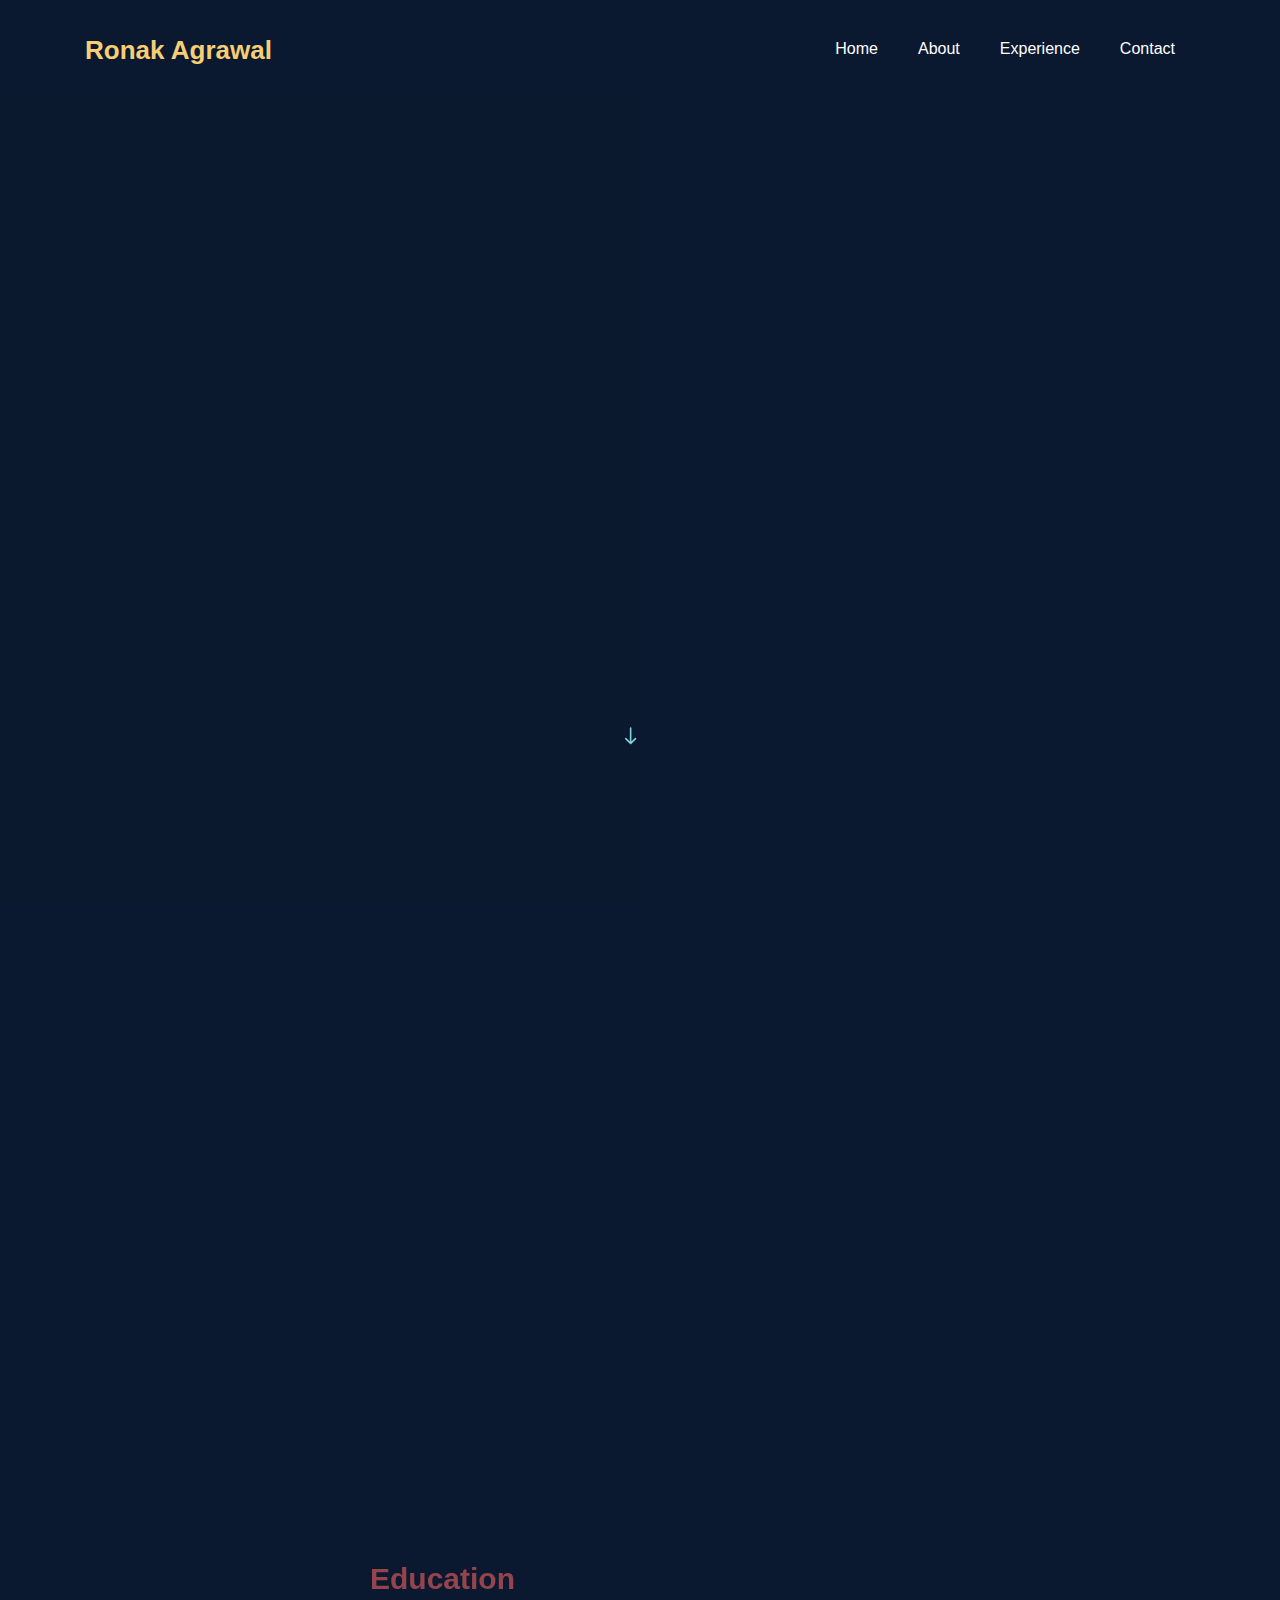
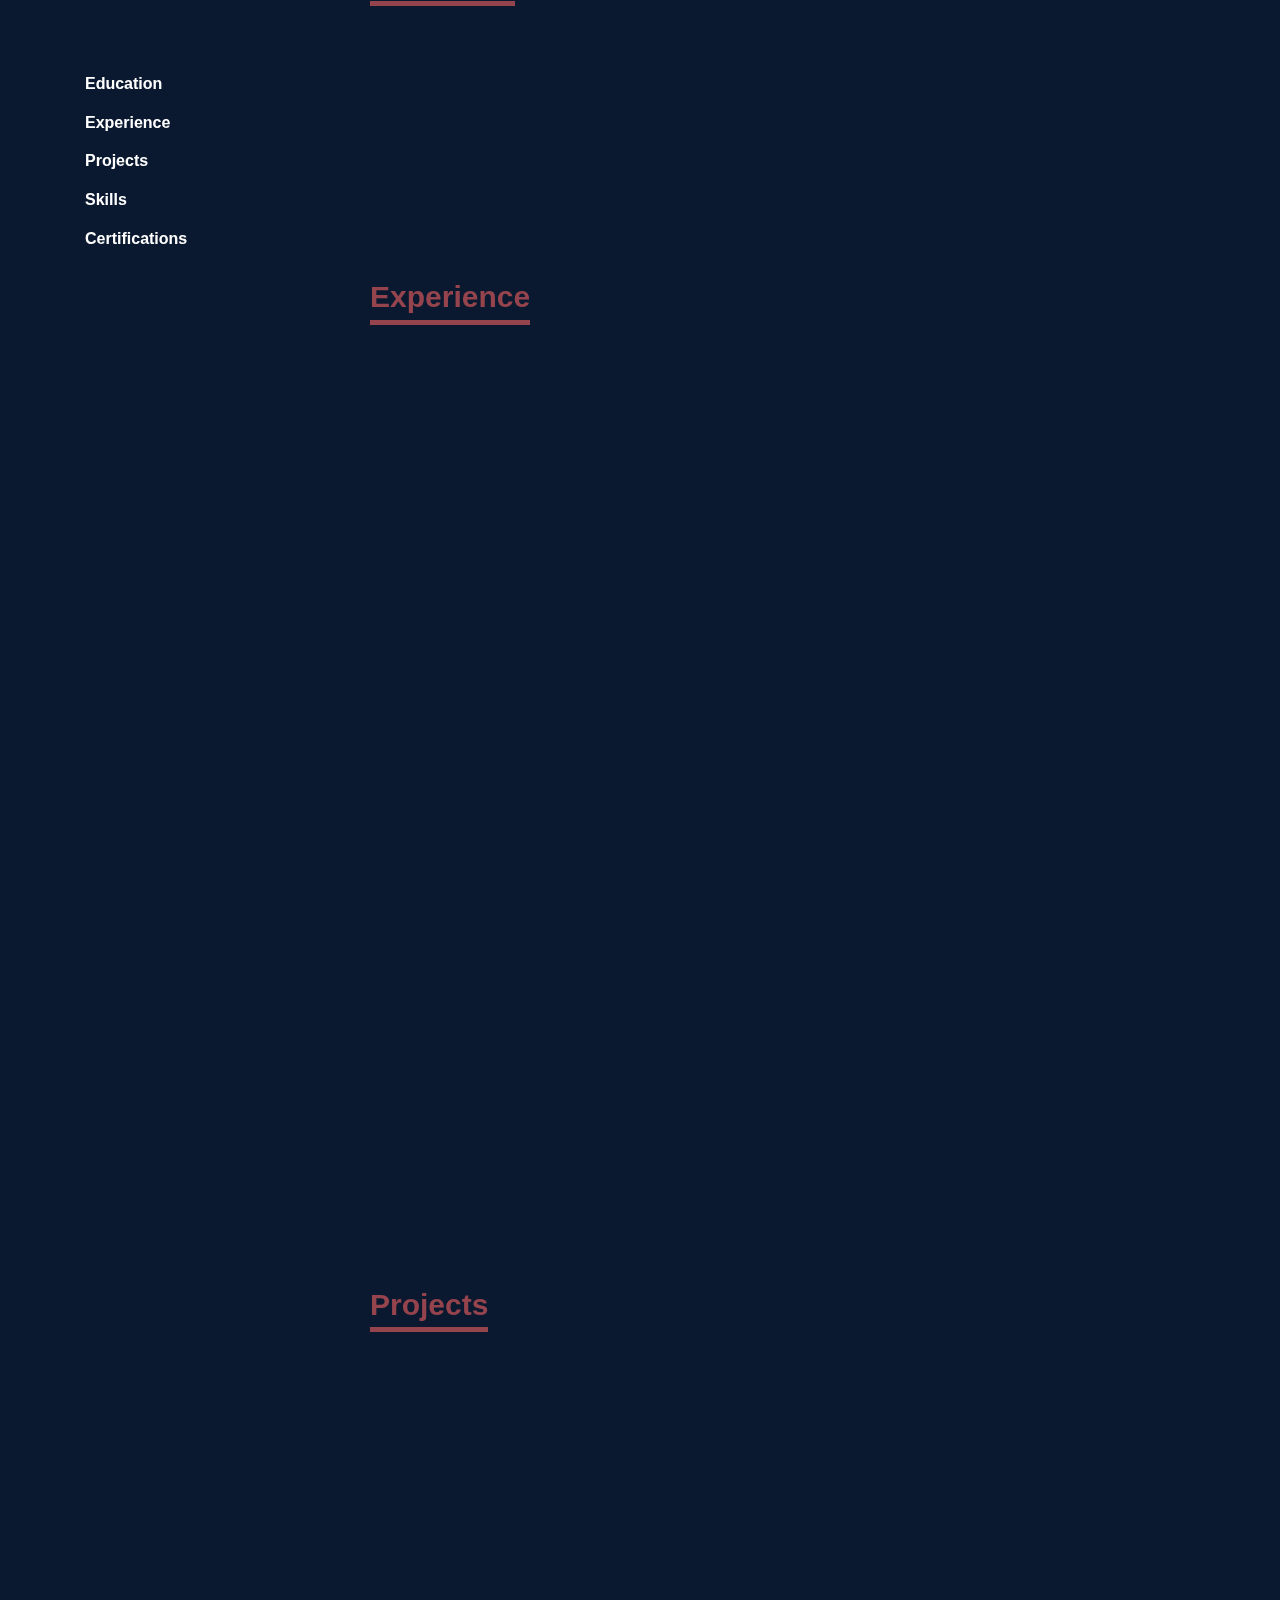
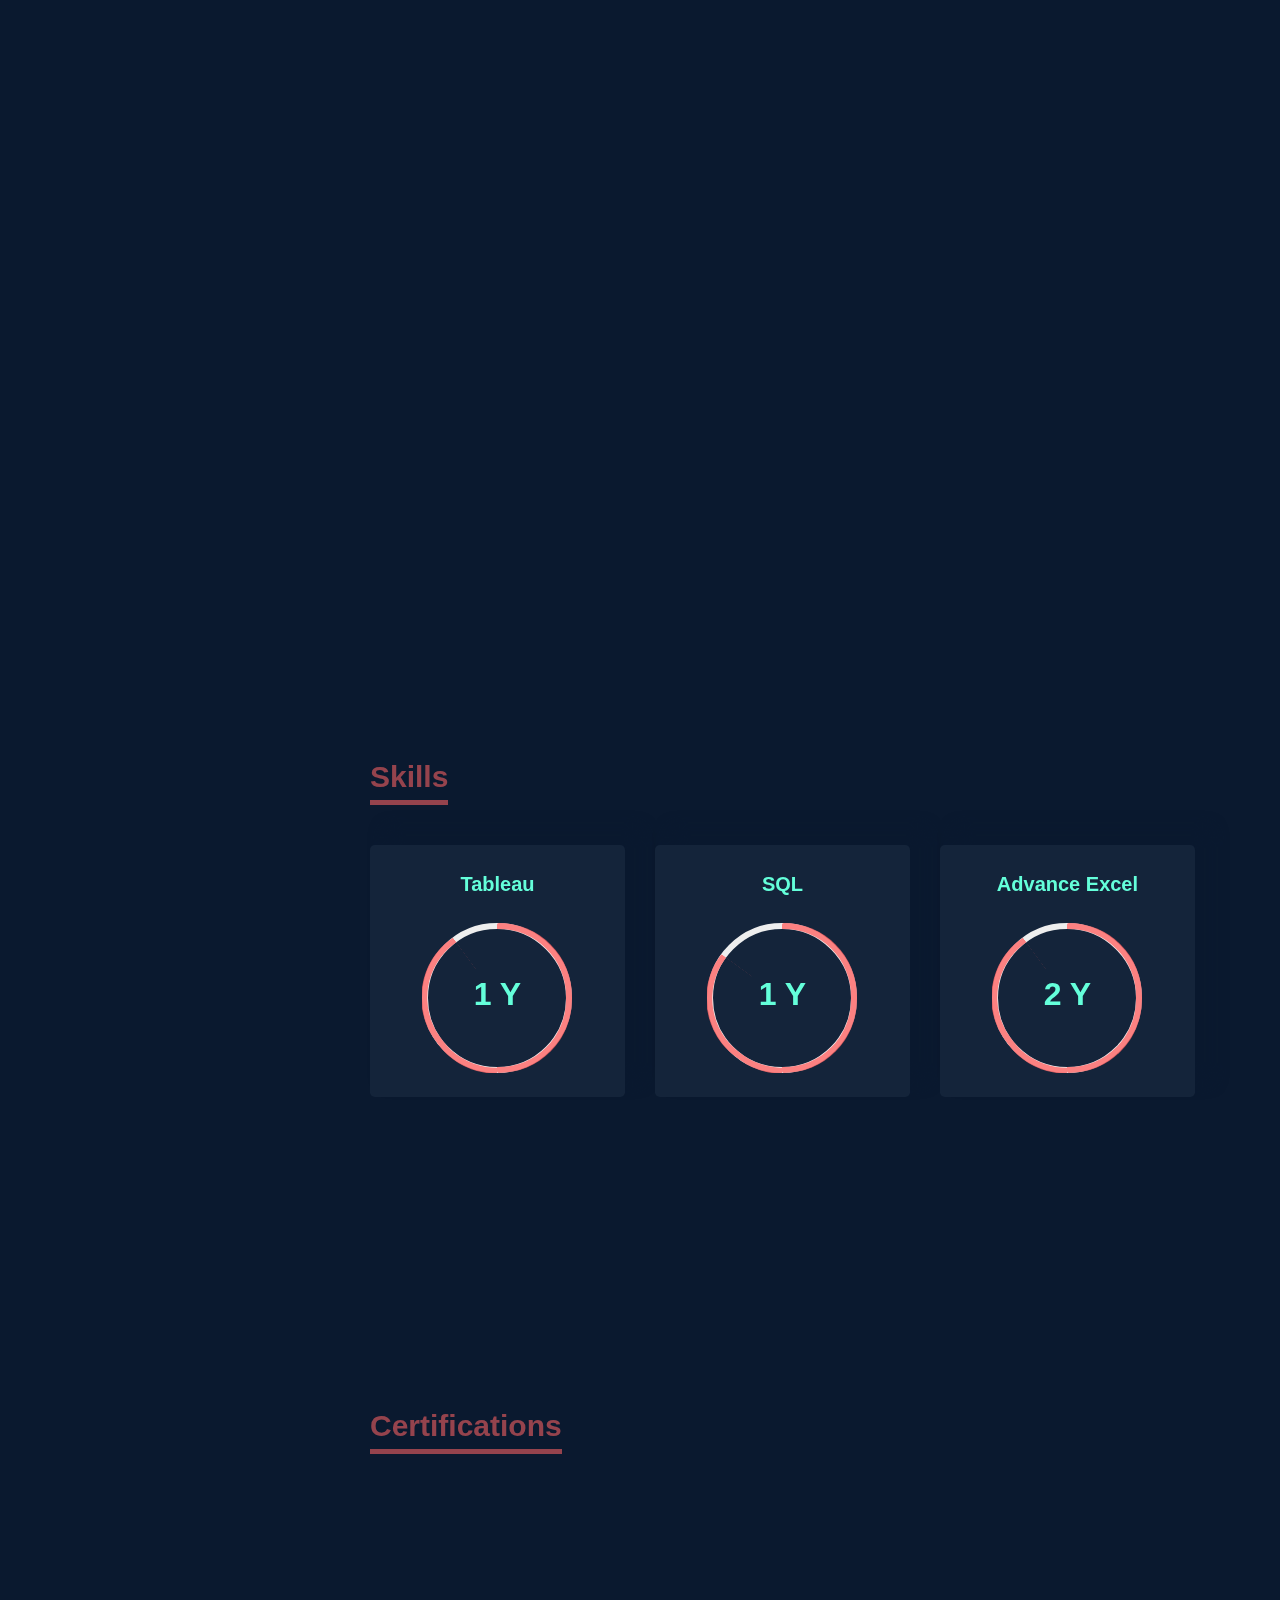
==== index.html @ 175086c3 "Update index.html" ====
<!DOCTYPE html>
<html lang="en">
  <head>
    <title>Ronak Agrawal</title>
    <meta charset="utf-8">
    <meta name="viewport" content="width=device-width, initial-scale=1, shrink-to-fit=no">

	<!-- start -->
	<meta property="og:image" content="http://www.ronak.ga/images/linkedin.png">
	<meta property="og:image:width" content="630"/>
	<meta property="og:image:height" content="1200"/>
	<meta property="og:description" content="Hi !, Welcome to my Portfolio">
	<meta property="og:title" content="Ronak Agrawal">

	<!-- end -->
	
    <link href="https://fonts.googleapis.com/css?family=Poppins:100,200,300,400,500,600,700,800,900" rel="stylesheet">
    <link rel="stylesheet" href="css/open-iconic-bootstrap.min.css">
    <link rel="stylesheet" href="css/animate.css">
    <link rel="icon" href="images/logo.png">
    
    <link rel="stylesheet" href="css/owl.carousel.min.css">
    <link rel="stylesheet" href="css/owl.theme.default.min.css">
    <link rel="stylesheet" href="css/magnific-popup.css">

    <link rel="stylesheet" href="css/aos.css">

    <link rel="stylesheet" href="css/ionicons.min.css">
    
    <link rel="stylesheet" href="css/flaticon.css">
    <link rel="stylesheet" href="css/icomoon.css">
    <link rel="stylesheet" href="css/style.css">
  </head>
  <body data-spy="scroll" data-target=".site-navbar-target" data-offset="300">
	  
	  
    <nav class="navbar navbar-expand-lg navbar-dark ftco_navbar ftco-navbar-light site-navbar-target" id="ftco-navbar">


	    <div class="container">
	      <a class="navbar-brand" href="index.html"><span></span>Ronak Agrawal</a>
		  
		  <div class="counter-wrap ftco-animate d-flex mt-md-3">
			<div class="text">
			  <p><a href="https://drive.google.com/file/d/1dL2KWLQMdNM-2V-HP0Ygd7UT--0HGtCm/view?usp=sharing" target="_blank" 
				class="btn btn-primary py-3 px-3"><span class="icon-download"></span> Resume</a></p>
			</div>			  
			</div>

	      <button class="navbar-toggler js-fh5co-nav-toggle fh5co-nav-toggle" type="button" data-toggle="collapse" data-target="#ftco-nav" aria-controls="ftco-nav" aria-expanded="false" aria-label="Toggle navigation">
	        <span class="oi oi-menu"></span> 
	      </button>

	      <div class="collapse navbar-collapse" id="ftco-nav">
	        <ul class="navbar-nav nav ml-auto">
	          <li class="nav-item"><a href="#home-section" class="nav-link"><span>Home</span></a></li>
	          <li class="nav-item"><a href="#about-section" class="nav-link"><span>About</span></a></li>
	          <li class="nav-item"><a href="#edu" class="nav-link"><span>Experience</span></a></li>
	 <!--         <li class="nav-item"><a href="#services-section" class="nav-link"><span>Services</span></a></li>
	          <li class="nav-item"><a href="#projects-section" class="nav-link"><span>Projects</span></a></li>
	          <li class="nav-item"><a href="#blog-section" class="nav-link"><span>My Blog</span></a></li>   -->
	          <li class="nav-item"><a href="#contact-section" class="nav-link"><span>Contact</span></a></li>
	        </ul>
	      </div>
	    </div>
	  </nav>
	  <section class="hero-wrap js-fullheight">
      <div class="overlay"></div>
      <div class="container">
        <div class="row no-gutters slider-text js-fullheight justify-content-center align-items-center">
          <div class="col-lg-8 col-md-6 ftco-animate d-flex align-items-center">
          	<div class="text text-center">
          		<span class="subheading">Hey! I am</span>
						  <h1>Ronak Agrawal</h1>
						  
			  				<h2>I love to
								  <span
								     class="txt-rotate"
								     data-period="3000"
								     data-rotate='[ "Play first person shooter games","Travel"]'></span>
								</h2> 
							</div>
            </div>
          </div>
        </div>
      </div>
      <div class="mouse">
				<a href="#about-section" class="mouse-icon">
					<div class="mouse-wheel"><span class="ion-ios-arrow-round-down"></span></div>
				</a>
			</div>
    </section>

























	<section class="ftco-about img ftco-section ftco-no-pt ftco-no-pb " id="about-section">
    	<div class="container">
    		<div class="row d-flex no-gutters">
    		<!--	<div class="col-md-6 col-lg-6 pl-md-5 py-5"> -->
    				<div class="row justify-content-start pb-3"> 
		          <div class="col-md-12 heading-section ftco-animate">
		          	<h1 class="big "></h1>
					<h2 class="mb-4 ">About Me</h2>					
					<p style="text-align: justify;">I Graduated from<span style="color:#f7ce74;"> 
						Bits Pilani, Hyderabad Campus,</span> with major in <span style="color:#f7ce74;">Civil</span>
						 Engineering and minor in <span style="color: #f7ce74;">Finance.</span></p>					
					<p style="text-align: justify;">Currently, I am working at <span style="color: #f7ce74;">Dunzo, 
						</span> (24X7 hyperlocal delivery startup) in <span style="color: #f7ce74;">Analytics and Planning</span> domain. After working here, I became very obsessed with the entire E-commerce Industry and how things work here.
					The best thing was the whole industry is very happening. Secondly, the satisfaction at the end of the day knowing that the entire force is giving their 100% amid COVID is magical.</span></p>	
					<p style="text-align: justify;">Apart from Professional Work, I try to stay updated with <span style="color: #f7ce74;">
						Trading</span> and <span style="color: #f7ce74;">Product management</span>.<!-- To fullfill my curiosity During Weekends/Leisure, I pick a 
						Product and try to figure out what can be done to improve the existing version and put my thoughts 
						into a Deck. You can check my latest work <a href="https://drive.google.com/file/d/1J1WkyMv-mZxTT34xXfQwkZp_sP1qxG0K/view?usp=sharing" target="_blank">here</a>.</p>	-->		
				  				  
				</div>
				
	      <!--    <div class="counter-wrap ftco-animate d-flex mt-md-3">
              <div class="text">
                <p><a href="https://drive.google.com/file/d/1dL2KWLQMdNM-2V-HP0Ygd7UT--0HGtCm/view?usp=sharing" target="_blank" class="btn btn-primary py-3 px-3">Check out my Resume</a></p>
			  </div>			  
			  </div>	-->		 
			  
			  
			</div>	


	<!--		  <div class="col-md-6 col-lg-6 d-flex">
				<div class="img-about img d-flex align-items-stretch">
					<div class="overlay"></div>
					<div class="img d-flex align-self-stretch align-items-center" style="background-image:url(images/Ronak.jpg);">
					</div>
				</div>					
			</div>   	-->
			  
			  
		</div>		
    	</div>
	</section>
	




















	<section class="ftco-section ftco-no-pt ftco-no-pb ftco-counter img" id="section-counter">
    	<div class="container-fluid px-md-5">
				<div class="row d-md-flex align-items-center">

          <div class="col-md d-flex justify-content-center counter-wrap ftco-animate">
            <div class="block-18 shadow">
			<!--	<a href="#workex"> -->
					<div class="text">
                <strong class="number" data-number="1">0</strong>
                <span>Work Experience</span>
              </div>
            </div>
		  </div>
		<!--  </a> -->
				  
		   <div class="col-md d-flex justify-content-center counter-wrap ftco-animate">
           <div class="block-18 shadow">
			<!--	<a href="#workex"> -->
				<div class="text">
                <strong class="number" data-number="100">0</strong>
                <span>Mistakes</span>
              </div>
            </div>
		  </div>
		  <!--  </a> -->
		  




         <div class="col-md d-flex justify-content-center counter-wrap ftco-animate">
			<div class="block-18 shadow">
				<!--	<a href="#workex"> -->
					<div class="text">
                <strong class="number" data-number="1000">0</strong>
                <span>Learnings</span>
              </div>
            </div>
		  </div>
	  <!--  </a> -->


        </div>
      </div>
    </section> 


    <section class="ftco-section ftco-no-pb " id="resume-section">
    	<div class="container">
    		<div class="row">
    			<div class="col-md-3" style="margin-top: 20%;" >
				    <nav id="navi">
					    <ul>
					      <li><a href="#edu">Education</a></li>
						  <li><a href="#workex">Experience</a></li>
						  <li><a href="#projects">Projects</a></li>
					      <li><a href="#skills">Skills</a></li>
					      <li><a href="#certi">Certifications</a></li>
					    </ul>
					  </nav>
					</div>



					<div class="col-md-9" style="padding-top: 10%;">
					  <div id="edu" class= "page one">					  
					  	<h2 class="heading">Education</h2>
					    <div class="resume-wrap d-flex ftco-animate">
					    	<div class="icon d-flex align-items-center justify-content-center">
					    		<span class="icon-graduation-cap"></span>
					    	</div>
					    	<div class="text pl-3">
		    					<span class="date">2017-2021</span>
		    					<h2>B.E. (Hons.) Major in Civil Engineering & Minor in Finance</h2>
								<span class="position">Bits Pilani, Hyderabad, IND</span>
							<!--	<p style="text-align: justify;">By wrapping it into a one-liner, I will be doing Injustice to my three and a half year full of fun time at BITS. Toh isse Lite lete hain.
								</p>			-->																		
							</div>
							</div> 
	    				</div>
						
	    


















					  <div id="workex" class= "page two">
						  <h2 class="heading">Experience</h2>
						  <div class="resume-wrap d-flex ftco-animate">
					    	<div class="icon d-flex align-items-center justify-content-center">
					    		<span class="icon-work"></span>
					    	</div>
					    	<div class="text pl-3">
		    					<span class="date">Aug'20 - Current</span>
		    					<h2>Dunzo, Bangalore, IND</h2>
								<span class="position">Strategy & Planning</span>
								<p>
									<ul><li style="text-align: justify;"><span style="color: #f7ce74;">Planned</span> and <span style="color: #f7ce74;">Optimized</span> the 
										flow of Freebies/Sampling segment of the business <span style="color: #f7ce74;">($250K)</span> across <span style="color: #f7ce74;">7</span> cities PAN India. 
										Accrued <span style="color: #f7ce74;">all-time high</span> Daily/Weekly/Monthly revenues.</li></ul>
									<!--<ul><li style="text-align: justify;">Created multiple Data visualisation Dashboards in Tableau to take correct business actions at the right time.</li></ul>-->
									<ul><li style="text-align: justify;"><span style="color: #f7ce74;">Developed</span> and Built a Freebie Stock Distributor in <span style="color: #f7ce74;">Tableau</span>. 
										It allocates stocks to each store based on multiple factors such as Order volume, Store Rating, and Store Tag.</li></ul>	
									<ul><li style="text-align: justify;"><span style="color: #f7ce74;">Forecasted</span> the <span style="color: #f7ce74;">OOS</span> (Out of Stock) date. 
										<span style="color: #f7ce74;">Eliminated</span> the time difference between OOS Identification and Stock re-allocation, minimizing logistics cost and improved movement.</li></ul>						
								</p>
								<span class="position">Analytics</span>
								<p>
										<!--<span style="color: #f7ce74;">Dunzo</span> with the Strategy and New Initiatives Team. We do a lot of Exciting stuff here, Where my work is focused but not restricted to <span style="color: #f7ce74;">Analytics and Planning</span> domains.	-->
									<ul><li style="text-align: justify;"><span style="color: #f7ce74;">Led</span> the <span style="color: #f7ce74;">Analytics</span> front for the Brand Monetization team by 
										tracking all Pre-order (<span style="color: #f7ce74;">Funnels</span> and <span style="color: #f7ce74;">CTR</span>), 
										On-delivery (Sales and <span style="color: #f7ce74;">Retention</span>), and Post-delivery metrics (Experience).</li></ul>		
									<ul><li style="text-align: justify;"><span style="color: #f7ce74;">Performed RCA</span> to identify the reason behind User Opting out from a freebie.</li></ul>	
									<ul><li style="text-align: justify;"><span style="color: #f7ce74;">Automated</span> the Intelligence-Report generating process using <span style="color: #f7ce74;">Python</span>,
										 reducing <span style="color: #f7ce74;">4</span> man-hours/report and more <span style="color: #f7ce74;">accurate</span> than the conventional method.</li></ul>
									<ul><li style="text-align: justify;"><span style="color: #f7ce74;">Identified</span> a bug in the <span style="color: #f7ce74;">SQL</span> Query 
										which used to track <span style="color: #f7ce74;">Org level IIDs</span> (Incorrect Items delivered) and provided the correct query.</li></ul>								
								</p>
								<span class="position">Initiatives</span>
								<p>
										<!--<span style="color: #f7ce74;">Dunzo</span> with the Strategy and New Initiatives Team. We do a lot of Exciting stuff here, Where my work is focused but not restricted to <span style="color: #f7ce74;">Analytics and Planning</span> domains.	-->
									<ul><li style="text-align: justify;">Strategized & Pitched Brands to collaborate and Converted 1/1 successfully. </li></ul>		
									<ul><li style="text-align: justify;">Shared my Product feedback and recommendations with Product leads by creating PRDs.</li></ul>							
								</p>
							</div>
							</div>
	    				</div>
	  
					  








					  <div id="projects" class= "page three">
						  <h2 class="heading">Projects</h2>
						  

						<div class="resume-wrap d-flex ftco-animate">
					    	<div class="icon d-flex align-items-center justify-content-center">
					    		<span class="flaticon-idea"></span>
					    	</div>
					    	<div class="text pl-3">
		    					<span class="date">Product Management</span>
								<h2>Daftar</h2>
								<p>
									<ul><li style="text-align: justify;">Spearheaded the idea of <span style="color:#f7ce74">Daftar</span>, A virtual office cum simulator to tackle problems faced during WFH.</li></ul>
									<ul><li style="text-align:justify;">Identified <span style="color:#f7ce74">Market size</span>, captured potential user <span style="color:#f7ce74">pain points</span> and conceptualized <span style="color:#f7ce74">features</span> to improve the <span style="color:#f7ce74">User Experience</span> (UX).</span></li></ul>
									<ul><li style="text-align:justify;">Designed the <span style="color:#f7ce74">UI</span> and created mock-ups using <span style="color:#f7ce74">Adobe XD.</span></li></ul>
								</p>
		    				</div>
						</div>						  


						<div class="resume-wrap d-flex ftco-animate">
	    					<div class="icon d-flex align-items-center justify-content-center">
					    		<span class="flaticon-idea"></span>
					    	</div>
					    	<div class="text pl-3">
		    					<span class="date">Business Analysis</span>
		    					<h2><i class="icon-external-link" style="font-size: 15px;"></i>&nbsp;<a href="https://drive.google.com/file/d/1U2suq_Ie2ud4Rpp9I2akfXkYXI1azvfj/view?usp=sharing" target="_blank">Industry Analysis</a></h2>
								<p>
									<ul><li style="text-align: left;">Collaborated with a <span style="color:#f7ce74">group of 3</span> to conduct Confectionery and Food <span style="color:#f7ce74">Industry Analysis</span>.</li></ul>
									<ul><li style="text-align: left;">Performed Industry <span style="color:#f7ce74">competitive analysis</span> using M.E. <span style="color:#f7ce74">Porter's five forces</span> model.</li></ul>
									<ul><li style="text-align: left;">Determined <span style="color:#f7ce74">Market direction</span> using <span style="color:#f7ce74">SPACE Matrix</span></li></ul>
									<ul><li style="text-align: left;">Performed <span style="color:#f7ce74">SKU</span> level analysis using <span style="color:#f7ce74">BCG matrix.</span></li></ul>
								</p>
		    				</div>
						</div>

					    <div class="resume-wrap d-flex ftco-animate">
					    	<div class="icon d-flex align-items-center justify-content-center">
					    		<span class="flaticon-idea"></span>
					    	</div>
					    	<div class="text pl-3">
		    					<span class="date">Data Interpretation</span>
								<h2><i class="icon-external-link" style="font-size: 15px;"></i>&nbsp;<a href="https://github.com/ronak-ag19/Equity-Research" target="_blank">Equity Research</a></h2>
								<p><ul><li style="text-align: justify;">Developed a web scrapping tool using <span style="color:#f7ce74">Python</span> to Scrape data from Yahoo Finance website for different equity assets. </li></ul>
									<ul><li style="text-align:justify;">Estimated the <span style="color:#f7ce74">risk and returns</span> associated with <span style="color:#f7ce74">equity assets</span> on a daily, weekly and monthly <span style="color:#f7ce74">frequency</span> for Nov'19 - Nov'20 </li></ul>
									<ul><li style="text-align: justify;">Created <span style="color:#f7ce74">responsive Candlestick</span> charts and <span style="color:#f7ce74">Visualizations</span>  using Plotly Library.</span></li></ul>
								</p>
		    				</div>
						</div>

						

	    	<!-- 				<div class="resume-wrap d-flex ftco-animate">
	    					<div class="icon d-flex align-items-center justify-content-center">
					    		<span class="flaticon-idea"></span>
					    	</div>
					    	<div class="text pl-3">
		    					<span class="date">Data Forecasting</span>
		    					<h2><i class="icon-external-link" style="font-size: 15px;"></i>&nbsp;<a href="https://github.com/ronak-ag19/data_prediction" target="_blank">Data Forecasting</a></h2>
								<p>
								<ul><li style="text-align: justify;">Developed <span style="color:#f7ce74">Python Script</span> to forecast the number of commercial flights using <span style="color:#f7ce74">3 month Moving average</span> and<span style="color:#f7ce74"> Exponential smoothing</span> method using the past data.</li></ul>
								<ul><li style="text-align: justify;">Determined the accuracy using the<span style="color:#f7ce74"> Root Mean Square error</span> (RMSE) method</li></ul>
							   </p>
		    				</div>
						</div>



  			        <div class="resume-wrap d-flex ftco-animate">
	    					<div class="icon d-flex align-items-center justify-content-center">
					    		<span class="flaticon-idea"></span>
					    	</div>
					    	<div class="text pl-3">
		    					<span class="date">Portfolio Management</span>
		    					<h2>Portfolio Optimization</h2>
								<p><ul><li style="text-align: justify;">Delivered an<span style="color: #f7ce74;"> Efficient frontier, CML and SML</span> for a given set of equity stocks using real historical data from NSE using <span style="color:#f7ce74">Excel.</span></li></ul>
									<ul><li style="text-align: justify;">Determined and assigned optimal weights of each stock in a <span style="color:#f7ce74">group</span> of 5 stocks to create a well diversified portfolio.</li></ul>
									<ul><li style="text-align: justify;">Employed Capital Asset Pricing Model<span style="color: #f7ce74;"> (CAPM)</span>, Single and Multi Index Models, Efficient Frontier Theory.</li></ul>
								</p>
		    				</div>
						</div>
						


						


						

						<div class="resume-wrap d-flex ftco-animate">
	    					<div class="icon d-flex align-items-center justify-content-center">
					    		<span class="flaticon-idea"></span>
					    	</div>
					    	<div class="text pl-3">
		    					<span class="date">Market Risk</span>
		    					<h2>Equity Risk Premium and Market risk factors</h2>
								<p>
									<ul><li style="text-align: justify;">Estimated Equity risk premium <span style="color: #f7ce74;">(ERP)</span> using Credit default swaps<span style="color: #f7ce74;"> (CDS)</span> and <span style="color: #f7ce74;">Sovereign rating</span> given by the rating agencies.</li></ul>
									<ul><li style="text-align: justify;">Calculated<span style="color: #f7ce74;"> Implied ERP</span> (forward looking)  using generic index and industry specific index and its advantages.</li></ul>
									<ul><li style="text-align: justify;">Used <span style="color:#f7ce74">Bloomberg Terminal</span> to extract financial and industry specific data.</li></ul>
							   </p>
		    				</div>
						</div>    -->
						



					  </div> 












						  
					  	<div id="skills" class= "page four">
							<h2 class="heading">Skills</h2>
						<!--	<p>I am not sure if I can rate myself with a specific number to it. So it would just be a chart.</p> -->
							<div class="row progress-circle mb-5">
								<div class="col-lg-4 mb-4">
								<div class="bg-white rounded-lg shadow p-4">
								  <h2 class="h5 font-weight-bold text-center mb-4">Tableau</h2>
  
								  <!-- Progress bar 1 -->
								  <div class="progress mx-auto" data-value='90'>
									<span class="progress-left">
						  <span class="progress-bar border-primary"></span>
									</span>
									<span class="progress-right">
						  <span class="progress-bar border-primary"></span>
									</span>
									<div class="progress-value w-100 h-100 rounded-circle d-flex align-items-center justify-content-center">
									  <div class="h2 font-weight-bold">1 Y</div>
									</div>
								  </div>
  
								</div>
							  </div>
  
							  <div class="col-lg-4 mb-4">
								<div class="bg-white rounded-lg shadow p-4">
								  <h2 class="h5 font-weight-bold text-center mb-4">SQL</h2>
  
								  <!-- Progress bar 1 -->
								  <div class="progress mx-auto" data-value='85'>
									<span class="progress-left">
						  <span class="progress-bar border-primary"></span>
									</span>
									<span class="progress-right">
						  <span class="progress-bar border-primary"></span>
									</span>
									<div class="progress-value w-100 h-100 rounded-circle d-flex align-items-center justify-content-center">
										<div class="h2 font-weight-bold">1 Y</div>
									</div>
								  </div>
								  <!-- END -->
  
  
								</div>
							  </div>
  
							  <div class="col-lg-4 mb-4">
								<div class="bg-white rounded-lg shadow p-4">
								  <h2 class="h5 font-weight-bold text-center mb-4">Advance Excel</h2>
  
								  <!-- Progress bar 1 -->
								  <div class="progress mx-auto" data-value='90'>
									<span class="progress-left">
						  <span class="progress-bar border-primary"></span>
									</span>
									<span class="progress-right">
						  <span class="progress-bar border-primary"></span>
									</span>
									<div class="progress-value w-100 h-100 rounded-circle d-flex align-items-center justify-content-center">
										<div class="h2 font-weight-bold">2 Y</div>
									</div>
								  </div>
								  <!-- END -->
  
								</div>
							  </div>
							</div>
							<div class="row">
								  <div class="col-md-6 animate-box">
									  <div class="progress-wrap ftco-animate">
										  <h3>Python (Pandas, NumPy)</h3>
										  <div class="progress">
											   <div class="progress-bar color-2" role="progressbar" aria-valuenow="70"
												aria-valuemin="0" aria-valuemax="100" style="width:70%">
											  <!--<span>6 Mo</span>-->
												</div>
										  </div>
									  </div>
								  </div>
								  <div class="col-md-6 animate-box">
									  <div class="progress-wrap ftco-animate">
										  <h3>HTML & CSS</h3>
										  <div class="progress">
											   <div class="progress-bar color-3" role="progressbar" aria-valuenow="60"
												aria-valuemin="0" aria-valuemax="100" style="width:60%">
											  <!--<span>6 Mo</span>-->
												</div>
										  </div>
									  </div>
								  </div>
								  <div class="col-md-6 animate-box">
									  <div class="progress-wrap ftco-animate">
										  <h3>Bloomberg Terminal</h3>
										  <div class="progress">
											   <div class="progress-bar color-5" role="progressbar" aria-valuenow="75"
												aria-valuemin="0" aria-valuemax="100" style="width:75%">
											  <!--<span>6 Mo</span>-->
												</div>
										  </div>
									  </div>
								  </div>
								  <div class="col-md-6 animate-box">
									  <div class="progress-wrap ftco-animate">
										  <h3>Adobe Photoshop</h3>
										  <div class="progress">
											   <div class="progress-bar color-6" role="progressbar" aria-valuenow="80"
												aria-valuemin="0" aria-valuemax="100" style="width:80%">
											 <!--<span>6 Mo</span>-->
												</div>
										  </div>
									  </div>
								  </div>						
							</div><span><br></span><span><br></span><span><br></span>
						</div>

















					  <div id="certi" class= "page five">
					    <h2 class="heading">Certifications</h2>
					    <div class="resume-wrap d-flex ftco-animate">
					    	<div class="icon d-flex align-items-center justify-content-center">
					    		<span class="icon-certificate"></span>
					    	</div>
					    	<div class="text pl-3">
		    					<span class="date">Jun'20</span>
		    					<h2><i class="icon-external-link" style="font-size: 15px;"></i>&nbsp;<a href="https://www.coursera.org/account/accomplishments/specialization/certificate/WB3VZRXUCP5B" target="_blank">Excel Skills for Business Specialization</a></h2>
		    					<span class="position">Macquarie University</span>
		    					<p></p>
	    					</div>
						</div>
						<div class="resume-wrap d-flex ftco-animate">
					    	<div class="icon d-flex align-items-center justify-content-center">
					    		<span class="icon-certificate"></span>
					    	</div>
					    	<div class="text pl-3">
		    					<span class="date">Dec'20</span>
		    					<h2><i class="icon-external-link" style="font-size: 15px;"></i>&nbsp;<a href="https://drive.google.com/file/d/16wxOWo9TpmkyB5DGTNsmo6CS5rL1q0Mn/view?usp=sharing" target="_blank">Bloomberg Market Concepts (BMC)</a></h2>
		    					<span class="position">Bloomberg</span>
		    					<p></p>
	    					</div>
	    				</div>
	    			<div class="resume-wrap d-flex ftco-animate">
	    					<div class="icon d-flex align-items-center justify-content-center">
					    		<span class="icon-certificate"></span>
					    	</div>
					    	<div class="text pl-3">
		    					<span class="date">May'20</span>
		    					<h2><i class="icon-external-link" style="font-size: 15px;"></i>&nbsp;<a href="https://www.coursera.org/account/accomplishments/certificate/R2MSPSW7WQSB" target="_blank">Crash Course on Python</a></h2>
		    					<span class="position">Google</span>
		    					<p></p>
		    				</div>
	    				</div>
	 
					  </div>
					</div>
			  </div>
		</div>
	
    </section>



    <section class="ftco-section contact-section ftco-no-pb" id="contact-section">
      <div class="container">
      	<div class="row justify-content-center mb-5 pb-3">
          <div class="col-md-7 heading-section text-center ftco-animate">
            <h1 class="big big-2">Contact</h1>
            <h2 class="mb-4">Contact Me</h2>
            <p></p>
          </div>
        </div>

        <div class="row d-flex contact-info mb-5">
          <div class="col-md-6 col-lg-3 d-flex ftco-animate">
          	<div class="align-self-stretch box text-center p-4 shadow">
          		<div class="icon d-flex align-items-center justify-content-center">
					<a href="https://github.com/ronak-ag19" target="_blank" ><span class="icon-github"></span></a>
          		</div>
          		<div>
	          		<h3 class="mb-4">GitHub</h3>
		          </div>
	          </div>
          </div>
          <div class="col-md-6 col-lg-3 d-flex ftco-animate">
          	<div class="align-self-stretch box text-center p-4 shadow">
          		<div class="icon d-flex align-items-center justify-content-center">
					<a href="tel://7008217644"><span class="icon-phone2"></span></a>
          		</div>
          		<div>
	          		<h3 class="mb-4">Phone</h3>
	            </div>
	          </div>
          </div>
          <div class="col-md-6 col-lg-3 d-flex ftco-animate">
          	<div class="align-self-stretch box text-center p-4 shadow">
          		<div class="icon d-flex align-items-center justify-content-center">
					<a href="mailto:ronak.ag19@gmail.com"><span class="icon-envelope"></span></a>
          		</div>
          		<div>
	          		<h3 class="mb-4">Email</h3>
		          </div>
	          </div>
          </div>
          <div class="col-md-6 col-lg-3 d-flex ftco-animate">
          	<div class="align-self-stretch box text-center p-4 shadow">
          		<div class="icon d-flex align-items-center justify-content-center">
					<a href="https://www.linkedin.com/in/ronakag19/" target="_blank"><span class="icon-linkedin"></span></a>
          		</div>
          		<div>
	          		<h3 class="mb-4">LinkedIn</h3>
	            </div>
	          </div>
          </div>
        </div>

 

	<footer class="ftco-footer ftco-section">
		<div class="container">       
			<div class="col-md-12 text-center">
		   <!--   <p> Ronak &copy;<script>document.write(new Date().getFullYear());</script></p> -->
		   <p></p>
			</div>       
		</div>
	  </footer>   
    
  

  <!-- loader -->
  <div id="ftco-loader" class="show fullscreen"><svg class="circular" width="48px" height="48px"><circle class="path-bg" cx="24" cy="24" r="22" fill="none" stroke-width="4" stroke="#eeeeee"/><circle class="path" cx="24" cy="24" r="22" fill="none" stroke-width="4" stroke-miterlimit="10" stroke="#F96D00"/></svg></div>


  <script src="js/jquery.min.js"></script>
  <script src="js/jquery-migrate-3.0.1.min.js"></script>
  <script src="js/popper.min.js"></script>
  <script src="js/bootstrap.min.js"></script>
  <script src="js/jquery.easing.1.3.js"></script>
  <script src="js/jquery.waypoints.min.js"></script>
  <script src="js/jquery.stellar.min.js"></script>
  <script src="js/owl.carousel.min.js"></script>
  <script src="js/jquery.magnific-popup.min.js"></script>
  <script src="js/aos.js"></script>
  <script src="js/jquery.animateNumber.min.js"></script>
  <script src="js/scrollax.min.js"></script>
  
  <script src="js/main.js"></script>
    
  </body>
</html>
---- css/flaticon.css ----
/*
  	Flaticon icon font: Flaticon
  	Creation date: 04/01/2019 13:45
  	*/


@font-face {
  font-family: "Flaticon";
  src: url("../fonts/flaticon/font/Flaticon.eot");
  src: url("../fonts/flaticon/font/Flaticon.eot?#iefix") format("embedded-opentype"),
       url("../fonts/flaticon/font/Flaticon.woff") format("woff"),
       url("../fonts/flaticon/font/Flaticon.ttf") format("truetype"),
       url("../fonts/flaticon/font/Flaticon.svg#Flaticon") format("svg");
  font-weight: normal;
  font-style: normal;
}

@media screen and (-webkit-min-device-pixel-ratio:0) {
  @font-face {
    font-family: "Flaticon";
    src: url("../fonts/flaticon/font/Flaticon.svg#Flaticon") format("svg");
  }
}

[class^="flaticon-"]:before, [class*=" flaticon-"]:before,
[class^="flaticon-"]:after, [class*=" flaticon-"]:after {   
  font-family: Flaticon;
  font-style: normal;
  font-weight: normal;
  font-variant: normal;
  text-transform: none;
  line-height: 1;

  /* Better Font Rendering =========== */
  -webkit-font-smoothing: antialiased;
  -moz-osx-font-smoothing: grayscale;
}

.flaticon-ideas:before { content: "\f100"; }
.flaticon-flasks:before { content: "\f101"; }
.flaticon-analysis:before { content: "\f102"; }
.flaticon-ux-design:before { content: "\f103"; }
.flaticon-web-design:before { content: "\f104"; }
.flaticon-idea:before { content: "\f105"; }
.flaticon-innovation:before { content: "\f106"; }
---- css/icomoon.css ----
@font-face {
  font-family: 'icomoon';
  src:  url('../fonts/icomoon/icomoon.eot?6tt51o');
  src:  url('../fonts/icomoon/icomoon.eot?6tt51o#iefix') format('embedded-opentype'),
    url('../fonts/icomoon/icomoon.ttf?6tt51o') format('truetype'),
    url('../fonts/icomoon/icomoon.woff?6tt51o') format('woff'),
    url('../fonts/icomoon/icomoon.svg?6tt51o#icomoon') format('svg');
  font-weight: normal;
  font-style: normal;
}

[class^="icon-"], [class*=" icon-"] {
  /* use !important to prevent issues with browser extensions that change fonts */
  font-family: 'icomoon' !important;
  speak: none;
  font-style: normal;
  font-weight: normal;
  font-variant: normal;
  text-transform: none;
  line-height: 1;

  /* Better Font Rendering =========== */
  -webkit-font-smoothing: antialiased;
  -moz-osx-font-smoothing: grayscale;
}

.icon-asterisk:before {
  content: "\f069";
}
.icon-plus:before {
  content: "\f067";
}
.icon-question:before {
  content: "\f128";
}
.icon-minus:before {
  content: "\f068";
}
.icon-glass:before {
  content: "\f000";
}
.icon-music:before {
  content: "\f001";
}
.icon-search:before {
  content: "\f002";
}
.icon-envelope-o:before {
  content: "\f003";
}
.icon-heart:before {
  content: "\f004";
}
.icon-star:before {
  content: "\f005";
}
.icon-star-o:before {
  content: "\f006";
}
.icon-user:before {
  content: "\f007";
}
.icon-film:before {
  content: "\f008";
}
.icon-th-large:before {
  content: "\f009";
}
.icon-th:before {
  content: "\f00a";
}
.icon-th-list:before {
  content: "\f00b";
}
.icon-check:before {
  content: "\f00c";
}
.icon-close:before {
  content: "\f00d";
}
.icon-remove:before {
  content: "\f00d";
}
.icon-times:before {
  content: "\f00d";
}
.icon-search-plus:before {
  content: "\f00e";
}
.icon-search-minus:before {
  content: "\f010";
}
.icon-power-off:before {
  content: "\f011";
}
.icon-signal:before {
  content: "\f012";
}
.icon-cog:before {
  content: "\f013";
}
.icon-gear:before {
  content: "\f013";
}
.icon-trash-o:before {
  content: "\f014";
}
.icon-home:before {
  content: "\f015";
}
.icon-file-o:before {
  content: "\f016";
}
.icon-clock-o:before {
  content: "\f017";
}
.icon-road:before {
  content: "\f018";
}
.icon-download:before {
  content: "\f019";
}
.icon-arrow-circle-o-down:before {
  content: "\f01a";
}
.icon-arrow-circle-o-up:before {
  content: "\f01b";
}
.icon-inbox:before {
  content: "\f01c";
}
.icon-play-circle-o:before {
  content: "\f01d";
}
.icon-repeat:before {
  content: "\f01e";
}
.icon-rotate-right:before {
  content: "\f01e";
}
.icon-refresh:before {
  content: "\f021";
}
.icon-list-alt:before {
  content: "\f022";
}
.icon-lock:before {
  content: "\f023";
}
.icon-flag:before {
  content: "\f024";
}
.icon-headphones:before {
  content: "\f025";
}
.icon-volume-off:before {
  content: "\f026";
}
.icon-volume-down:before {
  content: "\f027";
}
.icon-volume-up:before {
  content: "\f028";
}
.icon-qrcode:before {
  content: "\f029";
}
.icon-barcode:before {
  content: "\f02a";
}
.icon-tag:before {
  content: "\f02b";
}
.icon-tags:before {
  content: "\f02c";
}
.icon-book:before {
  content: "\f02d";
}
.icon-bookmark:before {
  content: "\f02e";
}
.icon-print:before {
  content: "\f02f";
}
.icon-camera:before {
  content: "\f030";
}
.icon-font:before {
  content: "\f031";
}
.icon-bold:before {
  content: "\f032";
}
.icon-italic:before {
  content: "\f033";
}
.icon-text-height:before {
  content: "\f034";
}
.icon-text-width:before {
  content: "\f035";
}
.icon-align-left:before {
  content: "\f036";
}
.icon-align-center:before {
  content: "\f037";
}
.icon-align-right:before {
  content: "\f038";
}
.icon-align-justify:before {
  content: "\f039";
}
.icon-list:before {
  content: "\f03a";
}
.icon-dedent:before {
  content: "\f03b";
}
.icon-outdent:before {
  content: "\f03b";
}
.icon-indent:before {
  content: "\f03c";
}
.icon-video-camera:before {
  content: "\f03d";
}
.icon-image:before {
  content: "\f03e";
}
.icon-photo:before {
  content: "\f03e";
}
.icon-picture-o:before {
  content: "\f03e";
}
.icon-pencil:before {
  content: "\f040";
}
.icon-map-marker:before {
  content: "\f041";
}
.icon-adjust:before {
  content: "\f042";
}
.icon-tint:before {
  content: "\f043";
}
.icon-edit:before {
  content: "\f044";
}
.icon-pencil-square-o:before {
  content: "\f044";
}
.icon-share-square-o:before {
  content: "\f045";
}
.icon-check-square-o:before {
  content: "\f046";
}
.icon-arrows:before {
  content: "\f047";
}
.icon-step-backward:before {
  content: "\f048";
}
.icon-fast-backward:before {
  content: "\f049";
}
.icon-backward:before {
  content: "\f04a";
}
.icon-play:before {
  content: "\f04b";
}
.icon-pause:before {
  content: "\f04c";
}
.icon-stop:before {
  content: "\f04d";
}
.icon-forward:before {
  content: "\f04e";
}
.icon-fast-forward:before {
  content: "\f050";
}
.icon-step-forward:before {
  content: "\f051";
}
.icon-eject:before {
  content: "\f052";
}
.icon-chevron-left:before {
  content: "\f053";
}
.icon-chevron-right:before {
  content: "\f054";
}
.icon-plus-circle:before {
  content: "\f055";
}
.icon-minus-circle:before {
  content: "\f056";
}
.icon-times-circle:before {
  content: "\f057";
}
.icon-check-circle:before {
  content: "\f058";
}
.icon-question-circle:before {
  content: "\f059";
}
.icon-info-circle:before {
  content: "\f05a";
}
.icon-crosshairs:before {
  content: "\f05b";
}
.icon-times-circle-o:before {
  content: "\f05c";
}
.icon-check-circle-o:before {
  content: "\f05d";
}
.icon-ban:before {
  content: "\f05e";
}
.icon-arrow-left:before {
  content: "\f060";
}
.icon-arrow-right:before {
  content: "\f061";
}
.icon-arrow-up:before {
  content: "\f062";
}
.icon-arrow-down:before {
  content: "\f063";
}
.icon-mail-forward:before {
  content: "\f064";
}
.icon-share:before {
  content: "\f064";
}
.icon-expand:before {
  content: "\f065";
}
.icon-compress:before {
  content: "\f066";
}
.icon-exclamation-circle:before {
  content: "\f06a";
}
.icon-gift:before {
  content: "\f06b";
}
.icon-leaf:before {
  content: "\f06c";
}
.icon-fire:before {
  content: "\f06d";
}
.icon-eye:before {
  content: "\f06e";
}
.icon-eye-slash:before {
  content: "\f070";
}
.icon-exclamation-triangle:before {
  content: "\f071";
}
.icon-warning:before {
  content: "\f071";
}
.icon-plane:before {
  content: "\f072";
}
.icon-calendar:before {
  content: "\f073";
}
.icon-random:before {
  content: "\f074";
}
.icon-comment:before {
  content: "\f075";
}
.icon-magnet:before {
  content: "\f076";
}
.icon-chevron-up:before {
  content: "\f077";
}
.icon-chevron-down:before {
  content: "\f078";
}
.icon-retweet:before {
  content: "\f079";
}
.icon-shopping-cart:before {
  content: "\f07a";
}
.icon-folder:before {
  content: "\f07b";
}
.icon-folder-open:before {
  content: "\f07c";
}
.icon-arrows-v:before {
  content: "\f07d";
}
.icon-arrows-h:before {
  content: "\f07e";
}
.icon-bar-chart:before {
  content: "\f080";
}
.icon-bar-chart-o:before {
  content: "\f080";
}
.icon-twitter-square:before {
  content: "\f081";
}
.icon-facebook-square:before {
  content: "\f082";
}
.icon-camera-retro:before {
  content: "\f083";
}
.icon-key:before {
  content: "\f084";
}
.icon-cogs:before {
  content: "\f085";
}
.icon-gears:before {
  content: "\f085";
}
.icon-comments:before {
  content: "\f086";
}
.icon-thumbs-o-up:before {
  content: "\f087";
}
.icon-thumbs-o-down:before {
  content: "\f088";
}
.icon-star-half:before {
  content: "\f089";
}
.icon-heart-o:before {
  content: "\f08a";
}
.icon-sign-out:before {
  content: "\f08b";
}
.icon-linkedin-square:before {
  content: "\f08c";
}
.icon-thumb-tack:before {
  content: "\f08d";
}
.icon-external-link:before {
  content: "\f08e";
}
.icon-sign-in:before {
  content: "\f090";
}
.icon-trophy:before {
  content: "\f091";
}
.icon-github-square:before {
  content: "\f092";
}
.icon-upload:before {
  content: "\f093";
}
.icon-lemon-o:before {
  content: "\f094";
}
.icon-phone:before {
  content: "\f095";
}
.icon-square-o:before {
  content: "\f096";
}
.icon-bookmark-o:before {
  content: "\f097";
}
.icon-phone-square:before {
  content: "\f098";
}
.icon-twitter:before {
  content: "\f099";
}
.icon-facebook:before {
  content: "\f09a";
}
.icon-facebook-f:before {
  content: "\f09a";
}
.icon-github:before {
  content: "\f09b";
}
.icon-unlock:before {
  content: "\f09c";
}
.icon-credit-card:before {
  content: "\f09d";
}
.icon-feed:before {
  content: "\f09e";
}
.icon-rss:before {
  content: "\f09e";
}
.icon-hdd-o:before {
  content: "\f0a0";
}
.icon-bullhorn:before {
  content: "\f0a1";
}
.icon-bell-o:before {
  content: "\f0a2";
}
.icon-certificate:before {
  content: "\f0a3";
}
.icon-hand-o-right:before {
  content: "\f0a4";
}
.icon-hand-o-left:before {
  content: "\f0a5";
}
.icon-hand-o-up:before {
  content: "\f0a6";
}
.icon-hand-o-down:before {
  content: "\f0a7";
}
.icon-arrow-circle-left:before {
  content: "\f0a8";
}
.icon-arrow-circle-right:before {
  content: "\f0a9";
}
.icon-arrow-circle-up:before {
  content: "\f0aa";
}
.icon-arrow-circle-down:before {
  content: "\f0ab";
}
.icon-globe:before {
  content: "\f0ac";
}
.icon-wrench:before {
  content: "\f0ad";
}
.icon-tasks:before {
  content: "\f0ae";
}
.icon-filter:before {
  content: "\f0b0";
}
.icon-briefcase:before {
  content: "\f0b1";
}
.icon-arrows-alt:before {
  content: "\f0b2";
}
.icon-group:before {
  content: "\f0c0";
}
.icon-users:before {
  content: "\f0c0";
}
.icon-chain:before {
  content: "\f0c1";
}
.icon-link:before {
  content: "\f0c1";
}
.icon-cloud:before {
  content: "\f0c2";
}
.icon-flask:before {
  content: "\f0c3";
}
.icon-cut:before {
  content: "\f0c4";
}
.icon-scissors:before {
  content: "\f0c4";
}
.icon-copy:before {
  content: "\f0c5";
}
.icon-files-o:before {
  content: "\f0c5";
}
.icon-paperclip:before {
  content: "\f0c6";
}
.icon-floppy-o:before {
  content: "\f0c7";
}
.icon-save:before {
  content: "\f0c7";
}
.icon-square:before {
  content: "\f0c8";
}
.icon-bars:before {
  content: "\f0c9";
}
.icon-navicon:before {
  content: "\f0c9";
}
.icon-reorder:before {
  content: "\f0c9";
}
.icon-list-ul:before {
  content: "\f0ca";
}
.icon-list-ol:before {
  content: "\f0cb";
}
.icon-strikethrough:before {
  content: "\f0cc";
}
.icon-underline:before {
  content: "\f0cd";
}
.icon-table:before {
  content: "\f0ce";
}
.icon-magic:before {
  content: "\f0d0";
}
.icon-truck:before {
  content: "\f0d1";
}
.icon-pinterest:before {
  content: "\f0d2";
}
.icon-pinterest-square:before {
  content: "\f0d3";
}
.icon-google-plus-square:before {
  content: "\f0d4";
}
.icon-google-plus:before {
  content: "\f0d5";
}
.icon-money:before {
  content: "\f0d6";
}
.icon-caret-down:before {
  content: "\f0d7";
}
.icon-caret-up:before {
  content: "\f0d8";
}
.icon-caret-left:before {
  content: "\f0d9";
}
.icon-caret-right:before {
  content: "\f0da";
}
.icon-columns:before {
  content: "\f0db";
}
.icon-sort:before {
  content: "\f0dc";
}
.icon-unsorted:before {
  content: "\f0dc";
}
.icon-sort-desc:before {
  content: "\f0dd";
}
.icon-sort-down:before {
  content: "\f0dd";
}
.icon-sort-asc:before {
  content: "\f0de";
}
.icon-sort-up:before {
  content: "\f0de";
}
.icon-envelope:before {
  content: "\f0e0";
}
.icon-linkedin:before {
  content: "\f0e1";
}
.icon-rotate-left:before {
  content: "\f0e2";
}
.icon-undo:before {
  content: "\f0e2";
}
.icon-gavel:before {
  content: "\f0e3";
}
.icon-legal:before {
  content: "\f0e3";
}
.icon-dashboard:before {
  content: "\f0e4";
}
.icon-tachometer:before {
  content: "\f0e4";
}
.icon-comment-o:before {
  content: "\f0e5";
}
.icon-comments-o:before {
  content: "\f0e6";
}
.icon-bolt:before {
  content: "\f0e7";
}
.icon-flash:before {
  content: "\f0e7";
}
.icon-sitemap:before {
  content: "\f0e8";
}
.icon-umbrella:before {
  content: "\f0e9";
}
.icon-clipboard:before {
  content: "\f0ea";
}
.icon-paste:before {
  content: "\f0ea";
}
.icon-lightbulb-o:before {
  content: "\f0eb";
}
.icon-exchange:before {
  content: "\f0ec";
}
.icon-cloud-download:before {
  content: "\f0ed";
}
.icon-cloud-upload:before {
  content: "\f0ee";
}
.icon-user-md:before {
  content: "\f0f0";
}
.icon-stethoscope:before {
  content: "\f0f1";
}
.icon-suitcase:before {
  content: "\f0f2";
}
.icon-bell:before {
  content: "\f0f3";
}
.icon-coffee:before {
  content: "\f0f4";
}
.icon-cutlery:before {
  content: "\f0f5";
}
.icon-file-text-o:before {
  content: "\f0f6";
}
.icon-building-o:before {
  content: "\f0f7";
}
.icon-hospital-o:before {
  content: "\f0f8";
}
.icon-ambulance:before {
  content: "\f0f9";
}
.icon-medkit:before {
  content: "\f0fa";
}
.icon-fighter-jet:before {
  content: "\f0fb";
}
.icon-beer:before {
  content: "\f0fc";
}
.icon-h-square:before {
  content: "\f0fd";
}
.icon-plus-square:before {
  content: "\f0fe";
}
.icon-angle-double-left:before {
  content: "\f100";
}
.icon-angle-double-right:before {
  content: "\f101";
}
.icon-angle-double-up:before {
  content: "\f102";
}
.icon-angle-double-down:before {
  content: "\f103";
}
.icon-angle-left:before {
  content: "\f104";
}
.icon-angle-right:before {
  content: "\f105";
}
.icon-angle-up:before {
  content: "\f106";
}
.icon-angle-down:before {
  content: "\f107";
}
.icon-desktop:before {
  content: "\f108";
}
.icon-laptop:before {
  content: "\f109";
}
.icon-tablet:before {
  content: "\f10a";
}
.icon-mobile:before {
  content: "\f10b";
}
.icon-mobile-phone:before {
  content: "\f10b";
}
.icon-circle-o:before {
  content: "\f10c";
}
.icon-quote-left:before {
  content: "\f10d";
}
.icon-quote-right:before {
  content: "\f10e";
}
.icon-spinner:before {
  content: "\f110";
}
.icon-circle:before {
  content: "\f111";
}
.icon-mail-reply:before {
  content: "\f112";
}
.icon-reply:before {
  content: "\f112";
}
.icon-github-alt:before {
  content: "\f113";
}
.icon-folder-o:before {
  content: "\f114";
}
.icon-folder-open-o:before {
  content: "\f115";
}
.icon-smile-o:before {
  content: "\f118";
}
.icon-frown-o:before {
  content: "\f119";
}
.icon-meh-o:before {
  content: "\f11a";
}
.icon-gamepad:before {
  content: "\f11b";
}
.icon-keyboard-o:before {
  content: "\f11c";
}
.icon-flag-o:before {
  content: "\f11d";
}
.icon-flag-checkered:before {
  content: "\f11e";
}
.icon-terminal:before {
  content: "\f120";
}
.icon-code:before {
  content: "\f121";
}
.icon-mail-reply-all:before {
  content: "\f122";
}
.icon-reply-all:before {
  content: "\f122";
}
.icon-star-half-empty:before {
  content: "\f123";
}
.icon-star-half-full:before {
  content: "\f123";
}
.icon-star-half-o:before {
  content: "\f123";
}
.icon-location-arrow:before {
  content: "\f124";
}
.icon-crop:before {
  content: "\f125";
}
.icon-code-fork:before {
  content: "\f126";
}
.icon-chain-broken:before {
  content: "\f127";
}
.icon-unlink:before {
  content: "\f127";
}
.icon-info:before {
  content: "\f129";
}
.icon-exclamation:before {
  content: "\f12a";
}
.icon-superscript:before {
  content: "\f12b";
}
.icon-subscript:before {
  content: "\f12c";
}
.icon-eraser:before {
  content: "\f12d";
}
.icon-puzzle-piece:before {
  content: "\f12e";
}
.icon-microphone:before {
  content: "\f130";
}
.icon-microphone-slash:before {
  content: "\f131";
}
.icon-shield:before {
  content: "\f132";
}
.icon-calendar-o:before {
  content: "\f133";
}
.icon-fire-extinguisher:before {
  content: "\f134";
}
.icon-rocket:before {
  content: "\f135";
}
.icon-maxcdn:before {
  content: "\f136";
}
.icon-chevron-circle-left:before {
  content: "\f137";
}
.icon-chevron-circle-right:before {
  content: "\f138";
}
.icon-chevron-circle-up:before {
  content: "\f139";
}
.icon-chevron-circle-down:before {
  content: "\f13a";
}
.icon-html5:before {
  content: "\f13b";
}
.icon-css3:before {
  content: "\f13c";
}
.icon-anchor:before {
  content: "\f13d";
}
.icon-unlock-alt:before {
  content: "\f13e";
}
.icon-bullseye:before {
  content: "\f140";
}
.icon-ellipsis-h:before {
  content: "\f141";
}
.icon-ellipsis-v:before {
  content: "\f142";
}
.icon-rss-square:before {
  content: "\f143";
}
.icon-play-circle:before {
  content: "\f144";
}
.icon-ticket:before {
  content: "\f145";
}
.icon-minus-square:before {
  content: "\f146";
}
.icon-minus-square-o:before {
  content: "\f147";
}
.icon-level-up:before {
  content: "\f148";
}
.icon-level-down:before {
  content: "\f149";
}
.icon-check-square:before {
  content: "\f14a";
}
.icon-pencil-square:before {
  content: "\f14b";
}
.icon-external-link-square:before {
  content: "\f14c";
}
.icon-share-square:before {
  content: "\f14d";
}
.icon-compass:before {
  content: "\f14e";
}
.icon-caret-square-o-down:before {
  content: "\f150";
}
.icon-toggle-down:before {
  content: "\f150";
}
.icon-caret-square-o-up:before {
  content: "\f151";
}
.icon-toggle-up:before {
  content: "\f151";
}
.icon-caret-square-o-right:before {
  content: "\f152";
}
.icon-toggle-right:before {
  content: "\f152";
}
.icon-eur:before {
  content: "\f153";
}
.icon-euro:before {
  content: "\f153";
}
.icon-gbp:before {
  content: "\f154";
}
.icon-dollar:before {
  content: "\f155";
}
.icon-usd:before {
  content: "\f155";
}
.icon-inr:before {
  content: "\f156";
}
.icon-rupee:before {
  content: "\f156";
}
.icon-cny:before {
  content: "\f157";
}
.icon-jpy:before {
  content: "\f157";
}
.icon-rmb:before {
  content: "\f157";
}
.icon-yen:before {
  content: "\f157";
}
.icon-rouble:before {
  content: "\f158";
}
.icon-rub:before {
  content: "\f158";
}
.icon-ruble:before {
  content: "\f158";
}
.icon-krw:before {
  content: "\f159";
}
.icon-won:before {
  content: "\f159";
}
.icon-bitcoin:before {
  content: "\f15a";
}
.icon-btc:before {
  content: "\f15a";
}
.icon-file:before {
  content: "\f15b";
}
.icon-file-text:before {
  content: "\f15c";
}
.icon-sort-alpha-asc:before {
  content: "\f15d";
}
.icon-sort-alpha-desc:before {
  content: "\f15e";
}
.icon-sort-amount-asc:before {
  content: "\f160";
}
.icon-sort-amount-desc:before {
  content: "\f161";
}
.icon-sort-numeric-asc:before {
  content: "\f162";
}
.icon-sort-numeric-desc:before {
  content: "\f163";
}
.icon-thumbs-up:before {
  content: "\f164";
}
.icon-thumbs-down:before {
  content: "\f165";
}
.icon-youtube-square:before {
  content: "\f166";
}
.icon-youtube:before {
  content: "\f167";
}
.icon-xing:before {
  content: "\f168";
}
.icon-xing-square:before {
  content: "\f169";
}
.icon-youtube-play:before {
  content: "\f16a";
}
.icon-dropbox:before {
  content: "\f16b";
}
.icon-stack-overflow:before {
  content: "\f16c";
}
.icon-instagram:before {
  content: "\f16d";
}
.icon-flickr:before {
  content: "\f16e";
}
.icon-adn:before {
  content: "\f170";
}
.icon-bitbucket:before {
  content: "\f171";
}
.icon-bitbucket-square:before {
  content: "\f172";
}
.icon-tumblr:before {
  content: "\f173";
}
.icon-tumblr-square:before {
  content: "\f174";
}
.icon-long-arrow-down:before {
  content: "\f175";
}
.icon-long-arrow-up:before {
  content: "\f176";
}
.icon-long-arrow-left:before {
  content: "\f177";
}
.icon-long-arrow-right:before {
  content: "\f178";
}
.icon-apple:before {
  content: "\f179";
}
.icon-windows:before {
  content: "\f17a";
}
.icon-android:before {
  content: "\f17b";
}
.icon-linux:before {
  content: "\f17c";
}
.icon-dribbble:before {
  content: "\f17d";
}
.icon-skype:before {
  content: "\f17e";
}
.icon-foursquare:before {
  content: "\f180";
}
.icon-trello:before {
  content: "\f181";
}
.icon-female:before {
  content: "\f182";
}
.icon-male:before {
  content: "\f183";
}
.icon-gittip:before {
  content: "\f184";
}
.icon-gratipay:before {
  content: "\f184";
}
.icon-sun-o:before {
  content: "\f185";
}
.icon-moon-o:before {
  content: "\f186";
}
.icon-archive:before {
  content: "\f187";
}
.icon-bug:before {
  content: "\f188";
}
.icon-vk:before {
  content: "\f189";
}
.icon-weibo:before {
  content: "\f18a";
}
.icon-renren:before {
  content: "\f18b";
}
.icon-pagelines:before {
  content: "\f18c";
}
.icon-stack-exchange:before {
  content: "\f18d";
}
.icon-arrow-circle-o-right:before {
  content: "\f18e";
}
.icon-arrow-circle-o-left:before {
  content: "\f190";
}
.icon-caret-square-o-left:before {
  content: "\f191";
}
.icon-toggle-left:before {
  content: "\f191";
}
.icon-dot-circle-o:before {
  content: "\f192";
}
.icon-wheelchair:before {
  content: "\f193";
}
.icon-vimeo-square:before {
  content: "\f194";
}
.icon-try:before {
  content: "\f195";
}
.icon-turkish-lira:before {
  content: "\f195";
}
.icon-plus-square-o:before {
  content: "\f196";
}
.icon-space-shuttle:before {
  content: "\f197";
}
.icon-slack:before {
  content: "\f198";
}
.icon-envelope-square:before {
  content: "\f199";
}
.icon-wordpress:before {
  content: "\f19a";
}
.icon-openid:before {
  content: "\f19b";
}
.icon-bank:before {
  content: "\f19c";
}
.icon-institution:before {
  content: "\f19c";
}
.icon-university:before {
  content: "\f19c";
}
.icon-graduation-cap:before {
  content: "\f19d";
}
.icon-mortar-board:before {
  content: "\f19d";
}
.icon-yahoo:before {
  content: "\f19e";
}
.icon-google:before {
  content: "\f1a0";
}
.icon-reddit:before {
  content: "\f1a1";
}
.icon-reddit-square:before {
  content: "\f1a2";
}
.icon-stumbleupon-circle:before {
  content: "\f1a3";
}
.icon-stumbleupon:before {
  content: "\f1a4";
}
.icon-delicious:before {
  content: "\f1a5";
}
.icon-digg:before {
  content: "\f1a6";
}
.icon-pied-piper-pp:before {
  content: "\f1a7";
}
.icon-pied-piper-alt:before {
  content: "\f1a8";
}
.icon-drupal:before {
  content: "\f1a9";
}
.icon-joomla:before {
  content: "\f1aa";
}
.icon-language:before {
  content: "\f1ab";
}
.icon-fax:before {
  content: "\f1ac";
}
.icon-building:before {
  content: "\f1ad";
}
.icon-child:before {
  content: "\f1ae";
}
.icon-paw:before {
  content: "\f1b0";
}
.icon-spoon:before {
  content: "\f1b1";
}
.icon-cube:before {
  content: "\f1b2";
}
.icon-cubes:before {
  content: "\f1b3";
}
.icon-behance:before {
  content: "\f1b4";
}
.icon-behance-square:before {
  content: "\f1b5";
}
.icon-steam:before {
  content: "\f1b6";
}
.icon-steam-square:before {
  content: "\f1b7";
}
.icon-recycle:before {
  content: "\f1b8";
}
.icon-automobile:before {
  content: "\f1b9";
}
.icon-car:before {
  content: "\f1b9";
}
.icon-cab:before {
  content: "\f1ba";
}
.icon-taxi:before {
  content: "\f1ba";
}
.icon-tree:before {
  content: "\f1bb";
}
.icon-spotify:before {
  content: "\f1bc";
}
.icon-deviantart:before {
  content: "\f1bd";
}
.icon-soundcloud:before {
  content: "\f1be";
}
.icon-database:before {
  content: "\f1c0";
}
.icon-file-pdf-o:before {
  content: "\f1c1";
}
.icon-file-word-o:before {
  content: "\f1c2";
}
.icon-file-excel-o:before {
  content: "\f1c3";
}
.icon-file-powerpoint-o:before {
  content: "\f1c4";
}
.icon-file-image-o:before {
  content: "\f1c5";
}
.icon-file-photo-o:before {
  content: "\f1c5";
}
.icon-file-picture-o:before {
  content: "\f1c5";
}
.icon-file-archive-o:before {
  content: "\f1c6";
}
.icon-file-zip-o:before {
  content: "\f1c6";
}
.icon-file-audio-o:before {
  content: "\f1c7";
}
.icon-file-sound-o:before {
  content: "\f1c7";
}
.icon-file-movie-o:before {
  content: "\f1c8";
}
.icon-file-video-o:before {
  content: "\f1c8";
}
.icon-file-code-o:before {
  content: "\f1c9";
}
.icon-vine:before {
  content: "\f1ca";
}
.icon-codepen:before {
  content: "\f1cb";
}
.icon-jsfiddle:before {
  content: "\f1cc";
}
.icon-life-bouy:before {
  content: "\f1cd";
}
.icon-life-buoy:before {
  content: "\f1cd";
}
.icon-life-ring:before {
  content: "\f1cd";
}
.icon-life-saver:before {
  content: "\f1cd";
}
.icon-support:before {
  content: "\f1cd";
}
.icon-circle-o-notch:before {
  content: "\f1ce";
}
.icon-ra:before {
  content: "\f1d0";
}
.icon-rebel:before {
  content: "\f1d0";
}
.icon-resistance:before {
  content: "\f1d0";
}
.icon-empire:before {
  content: "\f1d1";
}
.icon-ge:before {
  content: "\f1d1";
}
.icon-git-square:before {
  content: "\f1d2";
}
.icon-git:before {
  content: "\f1d3";
}
.icon-hacker-news:before {
  content: "\f1d4";
}
.icon-y-combinator-square:before {
  content: "\f1d4";
}
.icon-yc-square:before {
  content: "\f1d4";
}
.icon-tencent-weibo:before {
  content: "\f1d5";
}
.icon-qq:before {
  content: "\f1d6";
}
.icon-wechat:before {
  content: "\f1d7";
}
.icon-weixin:before {
  content: "\f1d7";
}
.icon-paper-plane:before {
  content: "\f1d8";
}
.icon-send:before {
  content: "\f1d8";
}
.icon-paper-plane-o:before {
  content: "\f1d9";
}
.icon-send-o:before {
  content: "\f1d9";
}
.icon-history:before {
  content: "\f1da";
}
.icon-circle-thin:before {
  content: "\f1db";
}
.icon-header:before {
  content: "\f1dc";
}
.icon-paragraph:before {
  content: "\f1dd";
}
.icon-sliders:before {
  content: "\f1de";
}
.icon-share-alt:before {
  content: "\f1e0";
}
.icon-share-alt-square:before {
  content: "\f1e1";
}
.icon-bomb:before {
  content: "\f1e2";
}
.icon-futbol-o:before {
  content: "\f1e3";
}
.icon-soccer-ball-o:before {
  content: "\f1e3";
}
.icon-tty:before {
  content: "\f1e4";
}
.icon-binoculars:before {
  content: "\f1e5";
}
.icon-plug:before {
  content: "\f1e6";
}
.icon-slideshare:before {
  content: "\f1e7";
}
.icon-twitch:before {
  content: "\f1e8";
}
.icon-yelp:before {
  content: "\f1e9";
}
.icon-newspaper-o:before {
  content: "\f1ea";
}
.icon-wifi:before {
  content: "\f1eb";
}
.icon-calculator:before {
  content: "\f1ec";
}
.icon-paypal:before {
  content: "\f1ed";
}
.icon-google-wallet:before {
  content: "\f1ee";
}
.icon-cc-visa:before {
  content: "\f1f0";
}
.icon-cc-mastercard:before {
  content: "\f1f1";
}
.icon-cc-discover:before {
  content: "\f1f2";
}
.icon-cc-amex:before {
  content: "\f1f3";
}
.icon-cc-paypal:before {
  content: "\f1f4";
}
.icon-cc-stripe:before {
  content: "\f1f5";
}
.icon-bell-slash:before {
  content: "\f1f6";
}
.icon-bell-slash-o:before {
  content: "\f1f7";
}
.icon-trash:before {
  content: "\f1f8";
}
.icon-copyright:before {
  content: "\f1f9";
}
.icon-at:before {
  content: "\f1fa";
}
.icon-eyedropper:before {
  content: "\f1fb";
}
.icon-paint-brush:before {
  content: "\f1fc";
}
.icon-birthday-cake:before {
  content: "\f1fd";
}
.icon-area-chart:before {
  content: "\f1fe";
}
.icon-pie-chart:before {
  content: "\f200";
}
.icon-line-chart:before {
  content: "\f201";
}
.icon-lastfm:before {
  content: "\f202";
}
.icon-lastfm-square:before {
  content: "\f203";
}
.icon-toggle-off:before {
  content: "\f204";
}
.icon-toggle-on:before {
  content: "\f205";
}
.icon-bicycle:before {
  content: "\f206";
}
.icon-bus:before {
  content: "\f207";
}
.icon-ioxhost:before {
  content: "\f208";
}
.icon-angellist:before {
  content: "\f209";
}
.icon-cc:before {
  content: "\f20a";
}
.icon-ils:before {
  content: "\f20b";
}
.icon-shekel:before {
  content: "\f20b";
}
.icon-sheqel:before {
  content: "\f20b";
}
.icon-meanpath:before {
  content: "\f20c";
}
.icon-buysellads:before {
  content: "\f20d";
}
.icon-connectdevelop:before {
  content: "\f20e";
}
.icon-dashcube:before {
  content: "\f210";
}
.icon-forumbee:before {
  content: "\f211";
}
.icon-leanpub:before {
  content: "\f212";
}
.icon-sellsy:before {
  content: "\f213";
}
.icon-shirtsinbulk:before {
  content: "\f214";
}
.icon-simplybuilt:before {
  content: "\f215";
}
.icon-skyatlas:before {
  content: "\f216";
}
.icon-cart-plus:before {
  content: "\f217";
}
.icon-cart-arrow-down:before {
  content: "\f218";
}
.icon-diamond:before {
  content: "\f219";
}
.icon-ship:before {
  content: "\f21a";
}
.icon-user-secret:before {
  content: "\f21b";
}
.icon-motorcycle:before {
  content: "\f21c";
}
.icon-street-view:before {
  content: "\f21d";
}
.icon-heartbeat:before {
  content: "\f21e";
}
.icon-venus:before {
  content: "\f221";
}
.icon-mars:before {
  content: "\f222";
}
.icon-mercury:before {
  content: "\f223";
}
.icon-intersex:before {
  content: "\f224";
}
.icon-transgender:before {
  content: "\f224";
}
.icon-transgender-alt:before {
  content: "\f225";
}
.icon-venus-double:before {
  content: "\f226";
}
.icon-mars-double:before {
  content: "\f227";
}
.icon-venus-mars:before {
  content: "\f228";
}
.icon-mars-stroke:before {
  content: "\f229";
}
.icon-mars-stroke-v:before {
  content: "\f22a";
}
.icon-mars-stroke-h:before {
  content: "\f22b";
}
.icon-neuter:before {
  content: "\f22c";
}
.icon-genderless:before {
  content: "\f22d";
}
.icon-facebook-official:before {
  content: "\f230";
}
.icon-pinterest-p:before {
  content: "\f231";
}
.icon-whatsapp:before {
  content: "\f232";
}
.icon-server:before {
  content: "\f233";
}
.icon-user-plus:before {
  content: "\f234";
}
.icon-user-times:before {
  content: "\f235";
}
.icon-bed:before {
  content: "\f236";
}
.icon-hotel:before {
  content: "\f236";
}
.icon-viacoin:before {
  content: "\f237";
}
.icon-train:before {
  content: "\f238";
}
.icon-subway:before {
  content: "\f239";
}
.icon-medium:before {
  content: "\f23a";
}
.icon-y-combinator:before {
  content: "\f23b";
}
.icon-yc:before {
  content: "\f23b";
}
.icon-optin-monster:before {
  content: "\f23c";
}
.icon-opencart:before {
  content: "\f23d";
}
.icon-expeditedssl:before {
  content: "\f23e";
}
.icon-battery:before {
  content: "\f240";
}
.icon-battery-4:before {
  content: "\f240";
}
.icon-battery-full:before {
  content: "\f240";
}
.icon-battery-3:before {
  content: "\f241";
}
.icon-battery-three-quarters:before {
  content: "\f241";
}
.icon-battery-2:before {
  content: "\f242";
}
.icon-battery-half:before {
  content: "\f242";
}
.icon-battery-1:before {
  content: "\f243";
}
.icon-battery-quarter:before {
  content: "\f243";
}
.icon-battery-0:before {
  content: "\f244";
}
.icon-battery-empty:before {
  content: "\f244";
}
.icon-mouse-pointer:before {
  content: "\f245";
}
.icon-i-cursor:before {
  content: "\f246";
}
.icon-object-group:before {
  content: "\f247";
}
.icon-object-ungroup:before {
  content: "\f248";
}
.icon-sticky-note:before {
  content: "\f249";
}
.icon-sticky-note-o:before {
  content: "\f24a";
}
.icon-cc-jcb:before {
  content: "\f24b";
}
.icon-cc-diners-club:before {
  content: "\f24c";
}
.icon-clone:before {
  content: "\f24d";
}
.icon-balance-scale:before {
  content: "\f24e";
}
.icon-hourglass-o:before {
  content: "\f250";
}
.icon-hourglass-1:before {
  content: "\f251";
}
.icon-hourglass-start:before {
  content: "\f251";
}
.icon-hourglass-2:before {
  content: "\f252";
}
.icon-hourglass-half:before {
  content: "\f252";
}
.icon-hourglass-3:before {
  content: "\f253";
}
.icon-hourglass-end:before {
  content: "\f253";
}
.icon-hourglass:before {
  content: "\f254";
}
.icon-hand-grab-o:before {
  content: "\f255";
}
.icon-hand-rock-o:before {
  content: "\f255";
}
.icon-hand-paper-o:before {
  content: "\f256";
}
.icon-hand-stop-o:before {
  content: "\f256";
}
.icon-hand-scissors-o:before {
  content: "\f257";
}
.icon-hand-lizard-o:before {
  content: "\f258";
}
.icon-hand-spock-o:before {
  content: "\f259";
}
.icon-hand-pointer-o:before {
  content: "\f25a";
}
.icon-hand-peace-o:before {
  content: "\f25b";
}
.icon-trademark:before {
  content: "\f25c";
}
.icon-registered:before {
  content: "\f25d";
}
.icon-creative-commons:before {
  content: "\f25e";
}
.icon-gg:before {
  content: "\f260";
}
.icon-gg-circle:before {
  content: "\f261";
}
.icon-tripadvisor:before {
  content: "\f262";
}
.icon-odnoklassniki:before {
  content: "\f263";
}
.icon-odnoklassniki-square:before {
  content: "\f264";
}
.icon-get-pocket:before {
  content: "\f265";
}
.icon-wikipedia-w:before {
  content: "\f266";
}
.icon-safari:before {
  content: "\f267";
}
.icon-chrome:before {
  content: "\f268";
}
.icon-firefox:before {
  content: "\f269";
}
.icon-opera:before {
  content: "\f26a";
}
.icon-internet-explorer:before {
  content: "\f26b";
}
.icon-television:before {
  content: "\f26c";
}
.icon-tv:before {
  content: "\f26c";
}
.icon-contao:before {
  content: "\f26d";
}
.icon-500px:before {
  content: "\f26e";
}
.icon-amazon:before {
  content: "\f270";
}
.icon-calendar-plus-o:before {
  content: "\f271";
}
.icon-calendar-minus-o:before {
  content: "\f272";
}
.icon-calendar-times-o:before {
  content: "\f273";
}
.icon-calendar-check-o:before {
  content: "\f274";
}
.icon-industry:before {
  content: "\f275";
}
.icon-map-pin:before {
  content: "\f276";
}
.icon-map-signs:before {
  content: "\f277";
}
.icon-map-o:before {
  content: "\f278";
}
.icon-map:before {
  content: "\f279";
}
.icon-commenting:before {
  content: "\f27a";
}
.icon-commenting-o:before {
  content: "\f27b";
}
.icon-houzz:before {
  content: "\f27c";
}
.icon-vimeo:before {
  content: "\f27d";
}
.icon-black-tie:before {
  content: "\f27e";
}
.icon-fonticons:before {
  content: "\f280";
}
.icon-reddit-alien:before {
  content: "\f281";
}
.icon-edge:before {
  content: "\f282";
}
.icon-credit-card-alt:before {
  content: "\f283";
}
.icon-codiepie:before {
  content: "\f284";
}
.icon-modx:before {
  content: "\f285";
}
.icon-fort-awesome:before {
  content: "\f286";
}
.icon-usb:before {
  content: "\f287";
}
.icon-product-hunt:before {
  content: "\f288";
}
.icon-mixcloud:before {
  content: "\f289";
}
.icon-scribd:before {
  content: "\f28a";
}
.icon-pause-circle:before {
  content: "\f28b";
}
.icon-pause-circle-o:before {
  content: "\f28c";
}
.icon-stop-circle:before {
  content: "\f28d";
}
.icon-stop-circle-o:before {
  content: "\f28e";
}
.icon-shopping-bag:before {
  content: "\f290";
}
.icon-shopping-basket:before {
  content: "\f291";
}
.icon-hashtag:before {
  content: "\f292";
}
.icon-bluetooth:before {
  content: "\f293";
}
.icon-bluetooth-b:before {
  content: "\f294";
}
.icon-percent:before {
  content: "\f295";
}
.icon-gitlab:before {
  content: "\f296";
}
.icon-wpbeginner:before {
  content: "\f297";
}
.icon-wpforms:before {
  content: "\f298";
}
.icon-envira:before {
  content: "\f299";
}
.icon-universal-access:before {
  content: "\f29a";
}
.icon-wheelchair-alt:before {
  content: "\f29b";
}
.icon-question-circle-o:before {
  content: "\f29c";
}
.icon-blind:before {
  content: "\f29d";
}
.icon-audio-description:before {
  content: "\f29e";
}
.icon-volume-control-phone:before {
  content: "\f2a0";
}
.icon-braille:before {
  content: "\f2a1";
}
.icon-assistive-listening-systems:before {
  content: "\f2a2";
}
.icon-american-sign-language-interpreting:before {
  content: "\f2a3";
}
.icon-asl-interpreting:before {
  content: "\f2a3";
}
.icon-deaf:before {
  content: "\f2a4";
}
.icon-deafness:before {
  content: "\f2a4";
}
.icon-hard-of-hearing:before {
  content: "\f2a4";
}
.icon-glide:before {
  content: "\f2a5";
}
.icon-glide-g:before {
  content: "\f2a6";
}
.icon-sign-language:before {
  content: "\f2a7";
}
.icon-signing:before {
  content: "\f2a7";
}
.icon-low-vision:before {
  content: "\f2a8";
}
.icon-viadeo:before {
  content: "\f2a9";
}
.icon-viadeo-square:before {
  content: "\f2aa";
}
.icon-snapchat:before {
  content: "\f2ab";
}
.icon-snapchat-ghost:before {
  content: "\f2ac";
}
.icon-snapchat-square:before {
  content: "\f2ad";
}
.icon-pied-piper:before {
  content: "\f2ae";
}
.icon-first-order:before {
  content: "\f2b0";
}
.icon-yoast:before {
  content: "\f2b1";
}
.icon-themeisle:before {
  content: "\f2b2";
}
.icon-google-plus-circle:before {
  content: "\f2b3";
}
.icon-google-plus-official:before {
  content: "\f2b3";
}
.icon-fa:before {
  content: "\f2b4";
}
.icon-font-awesome:before {
  content: "\f2b4";
}
.icon-handshake-o:before {
  content: "\f2b5";
}
.icon-envelope-open:before {
  content: "\f2b6";
}
.icon-envelope-open-o:before {
  content: "\f2b7";
}
.icon-linode:before {
  content: "\f2b8";
}
.icon-address-book:before {
  content: "\f2b9";
}
.icon-address-book-o:before {
  content: "\f2ba";
}
.icon-address-card:before {
  content: "\f2bb";
}
.icon-vcard:before {
  content: "\f2bb";
}
.icon-address-card-o:before {
  content: "\f2bc";
}
.icon-vcard-o:before {
  content: "\f2bc";
}
.icon-user-circle:before {
  content: "\f2bd";
}
.icon-user-circle-o:before {
  content: "\f2be";
}
.icon-user-o:before {
  content: "\f2c0";
}
.icon-id-badge:before {
  content: "\f2c1";
}
.icon-drivers-license:before {
  content: "\f2c2";
}
.icon-id-card:before {
  content: "\f2c2";
}
.icon-drivers-license-o:before {
  content: "\f2c3";
}
.icon-id-card-o:before {
  content: "\f2c3";
}
.icon-quora:before {
  content: "\f2c4";
}
.icon-free-code-camp:before {
  content: "\f2c5";
}
.icon-telegram:before {
  content: "\f2c6";
}
.icon-thermometer:before {
  content: "\f2c7";
}
.icon-thermometer-4:before {
  content: "\f2c7";
}
.icon-thermometer-full:before {
  content: "\f2c7";
}
.icon-thermometer-3:before {
  content: "\f2c8";
}
.icon-thermometer-three-quarters:before {
  content: "\f2c8";
}
.icon-thermometer-2:before {
  content: "\f2c9";
}
.icon-thermometer-half:before {
  content: "\f2c9";
}
.icon-thermometer-1:before {
  content: "\f2ca";
}
.icon-thermometer-quarter:before {
  content: "\f2ca";
}
.icon-thermometer-0:before {
  content: "\f2cb";
}
.icon-thermometer-empty:before {
  content: "\f2cb";
}
.icon-shower:before {
  content: "\f2cc";
}
.icon-bath:before {
  content: "\f2cd";
}
.icon-bathtub:before {
  content: "\f2cd";
}
.icon-s15:before {
  content: "\f2cd";
}
.icon-podcast:before {
  content: "\f2ce";
}
.icon-window-maximize:before {
  content: "\f2d0";
}
.icon-window-minimize:before {
  content: "\f2d1";
}
.icon-window-restore:before {
  content: "\f2d2";
}
.icon-times-rectangle:before {
  content: "\f2d3";
}
.icon-window-close:before {
  content: "\f2d3";
}
.icon-times-rectangle-o:before {
  content: "\f2d4";
}
.icon-window-close-o:before {
  content: "\f2d4";
}
.icon-bandcamp:before {
  content: "\f2d5";
}
.icon-grav:before {
  content: "\f2d6";
}
.icon-etsy:before {
  content: "\f2d7";
}
.icon-imdb:before {
  content: "\f2d8";
}
.icon-ravelry:before {
  content: "\f2d9";
}
.icon-eercast:before {
  content: "\f2da";
}
.icon-microchip:before {
  content: "\f2db";
}
.icon-snowflake-o:before {
  content: "\f2dc";
}
.icon-superpowers:before {
  content: "\f2dd";
}
.icon-wpexplorer:before {
  content: "\f2de";
}
.icon-meetup:before {
  content: "\f2e0";
}
.icon-3d_rotation:before {
  content: "\e84d";
}
.icon-ac_unit:before {
  content: "\eb3b";
}
.icon-alarm:before {
  content: "\e855";
}
.icon-access_alarms:before {
  content: "\e191";
}
.icon-schedule:before {
  content: "\e8b5";
}
.icon-accessibility:before {
  content: "\e84e";
}
.icon-accessible:before {
  content: "\e914";
}
.icon-account_balance:before {
  content: "\e84f";
}
.icon-account_balance_wallet:before {
  content: "\e850";
}
.icon-account_box:before {
  content: "\e851";
}
.icon-account_circle:before {
  content: "\e853";
}
.icon-adb:before {
  content: "\e60e";
}
.icon-add:before {
  content: "\e145";
}
.icon-add_a_photo:before {
  content: "\e439";
}
.icon-alarm_add:before {
  content: "\e856";
}
.icon-add_alert:before {
  content: "\e003";
}
.icon-add_box:before {
  content: "\e146";
}
.icon-add_circle:before {
  content: "\e147";
}
.icon-control_point:before {
  content: "\e3ba";
}
.icon-add_location:before {
  content: "\e567";
}
.icon-add_shopping_cart:before {
  content: "\e854";
}
.icon-queue:before {
  content: "\e03c";
}
.icon-add_to_queue:before {
  content: "\e05c";
}
.icon-adjust2:before {
  content: "\e39e";
}
.icon-airline_seat_flat:before {
  content: "\e630";
}
.icon-airline_seat_flat_angled:before {
  content: "\e631";
}
.icon-airline_seat_individual_suite:before {
  content: "\e632";
}
.icon-airline_seat_legroom_extra:before {
  content: "\e633";
}
.icon-airline_seat_legroom_normal:before {
  content: "\e634";
}
.icon-airline_seat_legroom_reduced:before {
  content: "\e635";
}
.icon-airline_seat_recline_extra:before {
  content: "\e636";
}
.icon-airline_seat_recline_normal:before {
  content: "\e637";
}
.icon-flight:before {
  content: "\e539";
}
.icon-airplanemode_inactive:before {
  content: "\e194";
}
.icon-airplay:before {
  content: "\e055";
}
.icon-airport_shuttle:before {
  content: "\eb3c";
}
.icon-alarm_off:before {
  content: "\e857";
}
.icon-alarm_on:before {
  content: "\e858";
}
.icon-album:before {
  content: "\e019";
}
.icon-all_inclusive:before {
  content: "\eb3d";
}
.icon-all_out:before {
  content: "\e90b";
}
.icon-android2:before {
  content: "\e859";
}
.icon-announcement:before {
  content: "\e85a";
}
.icon-apps:before {
  content: "\e5c3";
}
.icon-archive2:before {
  content: "\e149";
}
.icon-arrow_back:before {
  content: "\e5c4";
}
.icon-arrow_downward:before {
  content: "\e5db";
}
.icon-arrow_drop_down:before {
  content: "\e5c5";
}
.icon-arrow_drop_down_circle:before {
  content: "\e5c6";
}
.icon-arrow_drop_up:before {
  content: "\e5c7";
}
.icon-arrow_forward:before {
  content: "\e5c8";
}
.icon-arrow_upward:before {
  content: "\e5d8";
}
.icon-art_track:before {
  content: "\e060";
}
.icon-aspect_ratio:before {
  content: "\e85b";
}
.icon-poll:before {
  content: "\e801";
}
.icon-assignment:before {
  content: "\e85d";
}
.icon-assignment_ind:before {
  content: "\e85e";
}
.icon-assignment_late:before {
  content: "\e85f";
}
.icon-assignment_return:before {
  content: "\e860";
}
.icon-assignment_returned:before {
  content: "\e861";
}
.icon-assignment_turned_in:before {
  content: "\e862";
}
.icon-assistant:before {
  content: "\e39f";
}
.icon-flag2:before {
  content: "\e153";
}
.icon-attach_file:before {
  content: "\e226";
}
.icon-attach_money:before {
  content: "\e227";
}
.icon-attachment:before {
  content: "\e2bc";
}
.icon-audiotrack:before {
  content: "\e3a1";
}
.icon-autorenew:before {
  content: "\e863";
}
.icon-av_timer:before {
  content: "\e01b";
}
.icon-backspace:before {
  content: "\e14a";
}
.icon-cloud_upload:before {
  content: "\e2c3";
}
.icon-battery_alert:before {
  content: "\e19c";
}
.icon-battery_charging_full:before {
  content: "\e1a3";
}
.icon-battery_std:before {
  content: "\e1a5";
}
.icon-battery_unknown:before {
  content: "\e1a6";
}
.icon-beach_access:before {
  content: "\eb3e";
}
.icon-beenhere:before {
  content: "\e52d";
}
.icon-block:before {
  content: "\e14b";
}
.icon-bluetooth2:before {
  content: "\e1a7";
}
.icon-bluetooth_searching:before {
  content: "\e1aa";
}
.icon-bluetooth_connected:before {
  content: "\e1a8";
}
.icon-bluetooth_disabled:before {
  content: "\e1a9";
}
.icon-blur_circular:before {
  content: "\e3a2";
}
.icon-blur_linear:before {
  content: "\e3a3";
}
.icon-blur_off:before {
  content: "\e3a4";
}
.icon-blur_on:before {
  content: "\e3a5";
}
.icon-class:before {
  content: "\e86e";
}
.icon-turned_in:before {
  content: "\e8e6";
}
.icon-turned_in_not:before {
  content: "\e8e7";
}
.icon-border_all:before {
  content: "\e228";
}
.icon-border_bottom:before {
  content: "\e229";
}
.icon-border_clear:before {
  content: "\e22a";
}
.icon-border_color:before {
  content: "\e22b";
}
.icon-border_horizontal:before {
  content: "\e22c";
}
.icon-border_inner:before {
  content: "\e22d";
}
.icon-border_left:before {
  content: "\e22e";
}
.icon-border_outer:before {
  content: "\e22f";
}
.icon-border_right:before {
  content: "\e230";
}
.icon-border_style:before {
  content: "\e231";
}
.icon-border_top:before {
  content: "\e232";
}
.icon-border_vertical:before {
  content: "\e233";
}
.icon-branding_watermark:before {
  content: "\e06b";
}
.icon-brightness_1:before {
  content: "\e3a6";
}
.icon-brightness_2:before {
  content: "\e3a7";
}
.icon-brightness_3:before {
  content: "\e3a8";
}
.icon-brightness_4:before {
  content: "\e3a9";
}
.icon-brightness_low:before {
  content: "\e1ad";
}
.icon-brightness_medium:before {
  content: "\e1ae";
}
.icon-brightness_high:before {
  content: "\e1ac";
}
.icon-brightness_auto:before {
  content: "\e1ab";
}
.icon-broken_image:before {
  content: "\e3ad";
}
.icon-brush:before {
  content: "\e3ae";
}
.icon-bubble_chart:before {
  content: "\e6dd";
}
.icon-bug_report:before {
  content: "\e868";
}
.icon-build:before {
  content: "\e869";
}
.icon-burst_mode:before {
  content: "\e43c";
}
.icon-domain:before {
  content: "\e7ee";
}
.icon-business_center:before {
  content: "\eb3f";
}
.icon-cached:before {
  content: "\e86a";
}
.icon-cake:before {
  content: "\e7e9";
}
.icon-phone2:before {
  content: "\e0cd";
}
.icon-call_end:before {
  content: "\e0b1";
}
.icon-call_made:before {
  content: "\e0b2";
}
.icon-merge_type:before {
  content: "\e252";
}
.icon-call_missed:before {
  content: "\e0b4";
}
.icon-call_missed_outgoing:before {
  content: "\e0e4";
}
.icon-call_received:before {
  content: "\e0b5";
}
.icon-call_split:before {
  content: "\e0b6";
}
.icon-call_to_action:before {
  content: "\e06c";
}
.icon-camera2:before {
  content: "\e3af";
}
.icon-photo_camera:before {
  content: "\e412";
}
.icon-camera_enhance:before {
  content: "\e8fc";
}
.icon-camera_front:before {
  content: "\e3b1";
}
.icon-camera_rear:before {
  content: "\e3b2";
}
.icon-camera_roll:before {
  content: "\e3b3";
}
.icon-cancel:before {
  content: "\e5c9";
}
.icon-redeem:before {
  content: "\e8b1";
}
.icon-card_membership:before {
  content: "\e8f7";
}
.icon-card_travel:before {
  content: "\e8f8";
}
.icon-casino:before {
  content: "\eb40";
}
.icon-cast:before {
  content: "\e307";
}
.icon-cast_connected:before {
  content: "\e308";
}
.icon-center_focus_strong:before {
  content: "\e3b4";
}
.icon-center_focus_weak:before {
  content: "\e3b5";
}
.icon-change_history:before {
  content: "\e86b";
}
.icon-chat:before {
  content: "\e0b7";
}
.icon-chat_bubble:before {
  content: "\e0ca";
}
.icon-chat_bubble_outline:before {
  content: "\e0cb";
}
.icon-check2:before {
  content: "\e5ca";
}
.icon-check_box:before {
  content: "\e834";
}
.icon-check_box_outline_blank:before {
  content: "\e835";
}
.icon-check_circle:before {
  content: "\e86c";
}
.icon-navigate_before:before {
  content: "\e408";
}
.icon-navigate_next:before {
  content: "\e409";
}
.icon-child_care:before {
  content: "\eb41";
}
.icon-child_friendly:before {
  content: "\eb42";
}
.icon-chrome_reader_mode:before {
  content: "\e86d";
}
.icon-close2:before {
  content: "\e5cd";
}
.icon-clear_all:before {
  content: "\e0b8";
}
.icon-closed_caption:before {
  content: "\e01c";
}
.icon-wb_cloudy:before {
  content: "\e42d";
}
.icon-cloud_circle:before {
  content: "\e2be";
}
.icon-cloud_done:before {
  content: "\e2bf";
}
.icon-cloud_download:before {
  content: "\e2c0";
}
.icon-cloud_off:before {
  content: "\e2c1";
}
.icon-cloud_queue:before {
  content: "\e2c2";
}
.icon-code2:before {
  content: "\e86f";
}
.icon-photo_library:before {
  content: "\e413";
}
.icon-collections_bookmark:before {
  content: "\e431";
}
.icon-palette:before {
  content: "\e40a";
}
.icon-colorize:before {
  content: "\e3b8";
}
.icon-comment2:before {
  content: "\e0b9";
}
.icon-compare:before {
  content: "\e3b9";
}
.icon-compare_arrows:before {
  content: "\e915";
}
.icon-laptop2:before {
  content: "\e31e";
}
.icon-confirmation_number:before {
  content: "\e638";
}
.icon-contact_mail:before {
  content: "\e0d0";
}
.icon-contact_phone:before {
  content: "\e0cf";
}
.icon-contacts:before {
  content: "\e0ba";
}
.icon-content_copy:before {
  content: "\e14d";
}
.icon-content_cut:before {
  content: "\e14e";
}
.icon-content_paste:before {
  content: "\e14f";
}
.icon-control_point_duplicate:before {
  content: "\e3bb";
}
.icon-copyright2:before {
  content: "\e90c";
}
.icon-mode_edit:before {
  content: "\e254";
}
.icon-create_new_folder:before {
  content: "\e2cc";
}
.icon-payment:before {
  content: "\e8a1";
}
.icon-crop2:before {
  content: "\e3be";
}
.icon-crop_16_9:before {
  content: "\e3bc";
}
.icon-crop_3_2:before {
  content: "\e3bd";
}
.icon-crop_landscape:before {
  content: "\e3c3";
}
.icon-crop_7_5:before {
  content: "\e3c0";
}
.icon-crop_din:before {
  content: "\e3c1";
}
.icon-crop_free:before {
  content: "\e3c2";
}
.icon-crop_original:before {
  content: "\e3c4";
}
.icon-crop_portrait:before {
  content: "\e3c5";
}
.icon-crop_rotate:before {
  content: "\e437";
}
.icon-crop_square:before {
  content: "\e3c6";
}
.icon-dashboard2:before {
  content: "\e871";
}
.icon-data_usage:before {
  content: "\e1af";
}
.icon-date_range:before {
  content: "\e916";
}
.icon-dehaze:before {
  content: "\e3c7";
}
.icon-delete:before {
  content: "\e872";
}
.icon-delete_forever:before {
  content: "\e92b";
}
.icon-delete_sweep:before {
  content: "\e16c";
}
.icon-description:before {
  content: "\e873";
}
.icon-desktop_mac:before {
  content: "\e30b";
}
.icon-desktop_windows:before {
  content: "\e30c";
}
.icon-details:before {
  content: "\e3c8";
}
.icon-developer_board:before {
  content: "\e30d";
}
.icon-developer_mode:before {
  content: "\e1b0";
}
.icon-device_hub:before {
  content: "\e335";
}
.icon-phonelink:before {
  content: "\e326";
}
.icon-devices_other:before {
  content: "\e337";
}
.icon-dialer_sip:before {
  content: "\e0bb";
}
.icon-dialpad:before {
  content: "\e0bc";
}
.icon-directions:before {
  content: "\e52e";
}
.icon-directions_bike:before {
  content: "\e52f";
}
.icon-directions_boat:before {
  content: "\e532";
}
.icon-directions_bus:before {
  content: "\e530";
}
.icon-directions_car:before {
  content: "\e531";
}
.icon-directions_railway:before {
  content: "\e534";
}
.icon-directions_run:before {
  content: "\e566";
}
.icon-directions_transit:before {
  content: "\e535";
}
.icon-directions_walk:before {
  content: "\e536";
}
.icon-disc_full:before {
  content: "\e610";
}
.icon-dns:before {
  content: "\e875";
}
.icon-not_interested:before {
  content: "\e033";
}
.icon-do_not_disturb_alt:before {
  content: "\e611";
}
.icon-do_not_disturb_off:before {
  content: "\e643";
}
.icon-remove_circle:before {
  content: "\e15c";
}
.icon-dock:before {
  content: "\e30e";
}
.icon-done:before {
  content: "\e876";
}
.icon-done_all:before {
  content: "\e877";
}
.icon-donut_large:before {
  content: "\e917";
}
.icon-donut_small:before {
  content: "\e918";
}
.icon-drafts:before {
  content: "\e151";
}
.icon-drag_handle:before {
  content: "\e25d";
}
.icon-time_to_leave:before {
  content: "\e62c";
}
.icon-dvr:before {
  content: "\e1b2";
}
.icon-edit_location:before {
  content: "\e568";
}
.icon-eject2:before {
  content: "\e8fb";
}
.icon-markunread:before {
  content: "\e159";
}
.icon-enhanced_encryption:before {
  content: "\e63f";
}
.icon-equalizer:before {
  content: "\e01d";
}
.icon-error:before {
  content: "\e000";
}
.icon-error_outline:before {
  content: "\e001";
}
.icon-euro_symbol:before {
  content: "\e926";
}
.icon-ev_station:before {
  content: "\e56d";
}
.icon-insert_invitation:before {
  content: "\e24f";
}
.icon-event_available:before {
  content: "\e614";
}
.icon-event_busy:before {
  content: "\e615";
}
.icon-event_note:before {
  content: "\e616";
}
.icon-event_seat:before {
  content: "\e903";
}
.icon-exit_to_app:before {
  content: "\e879";
}
.icon-expand_less:before {
  content: "\e5ce";
}
.icon-expand_more:before {
  content: "\e5cf";
}
.icon-explicit:before {
  content: "\e01e";
}
.icon-explore:before {
  content: "\e87a";
}
.icon-exposure:before {
  content: "\e3ca";
}
.icon-exposure_neg_1:before {
  content: "\e3cb";
}
.icon-exposure_neg_2:before {
  content: "\e3cc";
}
.icon-exposure_plus_1:before {
  content: "\e3cd";
}
.icon-exposure_plus_2:before {
  content: "\e3ce";
}
.icon-exposure_zero:before {
  content: "\e3cf";
}
.icon-extension:before {
  content: "\e87b";
}
.icon-face:before {
  content: "\e87c";
}
.icon-fast_forward:before {
  content: "\e01f";
}
.icon-fast_rewind:before {
  content: "\e020";
}
.icon-favorite:before {
  content: "\e87d";
}
.icon-favorite_border:before {
  content: "\e87e";
}
.icon-featured_play_list:before {
  content: "\e06d";
}
.icon-featured_video:before {
  content: "\e06e";
}
.icon-sms_failed:before {
  content: "\e626";
}
.icon-fiber_dvr:before {
  content: "\e05d";
}
.icon-fiber_manual_record:before {
  content: "\e061";
}
.icon-fiber_new:before {
  content: "\e05e";
}
.icon-fiber_pin:before {
  content: "\e06a";
}
.icon-fiber_smart_record:before {
  content: "\e062";
}
.icon-get_app:before {
  content: "\e884";
}
.icon-file_upload:before {
  content: "\e2c6";
}
.icon-filter2:before {
  content: "\e3d3";
}
.icon-filter_1:before {
  content: "\e3d0";
}
.icon-filter_2:before {
  content: "\e3d1";
}
.icon-filter_3:before {
  content: "\e3d2";
}
.icon-filter_4:before {
  content: "\e3d4";
}
.icon-filter_5:before {
  content: "\e3d5";
}
.icon-filter_6:before {
  content: "\e3d6";
}
.icon-filter_7:before {
  content: "\e3d7";
}
.icon-filter_8:before {
  content: "\e3d8";
}
.icon-filter_9:before {
  content: "\e3d9";
}
.icon-filter_9_plus:before {
  content: "\e3da";
}
.icon-filter_b_and_w:before {
  content: "\e3db";
}
.icon-filter_center_focus:before {
  content: "\e3dc";
}
.icon-filter_drama:before {
  content: "\e3dd";
}
.icon-filter_frames:before {
  content: "\e3de";
}
.icon-terrain:before {
  content: "\e564";
}
.icon-filter_list:before {
  content: "\e152";
}
.icon-filter_none:before {
  content: "\e3e0";
}
.icon-filter_tilt_shift:before {
  content: "\e3e2";
}
.icon-filter_vintage:before {
  content: "\e3e3";
}
.icon-find_in_page:before {
  content: "\e880";
}
.icon-find_replace:before {
  content: "\e881";
}
.icon-fingerprint:before {
  content: "\e90d";
}
.icon-first_page:before {
  content: "\e5dc";
}
.icon-fitness_center:before {
  content: "\eb43";
}
.icon-flare:before {
  content: "\e3e4";
}
.icon-flash_auto:before {
  content: "\e3e5";
}
.icon-flash_off:before {
  content: "\e3e6";
}
.icon-flash_on:before {
  content: "\e3e7";
}
.icon-flight_land:before {
  content: "\e904";
}
.icon-flight_takeoff:before {
  content: "\e905";
}
.icon-flip:before {
  content: "\e3e8";
}
.icon-flip_to_back:before {
  content: "\e882";
}
.icon-flip_to_front:before {
  content: "\e883";
}
.icon-folder2:before {
  content: "\e2c7";
}
.icon-folder_open:before {
  content: "\e2c8";
}
.icon-folder_shared:before {
  content: "\e2c9";
}
.icon-folder_special:before {
  content: "\e617";
}
.icon-font_download:before {
  content: "\e167";
}
.icon-format_align_center:before {
  content: "\e234";
}
.icon-format_align_justify:before {
  content: "\e235";
}
.icon-format_align_left:before {
  content: "\e236";
}
.icon-format_align_right:before {
  content: "\e237";
}
.icon-format_bold:before {
  content: "\e238";
}
.icon-format_clear:before {
  content: "\e239";
}
.icon-format_color_fill:before {
  content: "\e23a";
}
.icon-format_color_reset:before {
  content: "\e23b";
}
.icon-format_color_text:before {
  content: "\e23c";
}
.icon-format_indent_decrease:before {
  content: "\e23d";
}
.icon-format_indent_increase:before {
  content: "\e23e";
}
.icon-format_italic:before {
  content: "\e23f";
}
.icon-format_line_spacing:before {
  content: "\e240";
}
.icon-format_list_bulleted:before {
  content: "\e241";
}
.icon-format_list_numbered:before {
  content: "\e242";
}
.icon-format_paint:before {
  content: "\e243";
}
.icon-format_quote:before {
  content: "\e244";
}
.icon-format_shapes:before {
  content: "\e25e";
}
.icon-format_size:before {
  content: "\e245";
}
.icon-format_strikethrough:before {
  content: "\e246";
}
.icon-format_textdirection_l_to_r:before {
  content: "\e247";
}
.icon-format_textdirection_r_to_l:before {
  content: "\e248";
}
.icon-format_underlined:before {
  content: "\e249";
}
.icon-question_answer:before {
  content: "\e8af";
}
.icon-forward2:before {
  content: "\e154";
}
.icon-forward_10:before {
  content: "\e056";
}
.icon-forward_30:before {
  content: "\e057";
}
.icon-forward_5:before {
  content: "\e058";
}
.icon-free_breakfast:before {
  content: "\eb44";
}
.icon-fullscreen:before {
  content: "\e5d0";
}
.icon-fullscreen_exit:before {
  content: "\e5d1";
}
.icon-functions:before {
  content: "\e24a";
}
.icon-g_translate:before {
  content: "\e927";
}
.icon-games:before {
  content: "\e021";
}
.icon-gavel2:before {
  content: "\e90e";
}
.icon-gesture:before {
  content: "\e155";
}
.icon-gif:before {
  content: "\e908";
}
.icon-goat:before {
  content: "\e900";
}
.icon-golf_course:before {
  content: "\eb45";
}
.icon-my_location:before {
  content: "\e55c";
}
.icon-location_searching:before {
  content: "\e1b7";
}
.icon-location_disabled:before {
  content: "\e1b6";
}
.icon-star2:before {
  content: "\e838";
}
.icon-gradient:before {
  content: "\e3e9";
}
.icon-grain:before {
  content: "\e3ea";
}
.icon-graphic_eq:before {
  content: "\e1b8";
}
.icon-grid_off:before {
  content: "\e3eb";
}
.icon-grid_on:before {
  content: "\e3ec";
}
.icon-people:before {
  content: "\e7fb";
}
.icon-group_add:before {
  content: "\e7f0";
}
.icon-group_work:before {
  content: "\e886";
}
.icon-hd:before {
  content: "\e052";
}
.icon-hdr_off:before {
  content: "\e3ed";
}
.icon-hdr_on:before {
  content: "\e3ee";
}
.icon-hdr_strong:before {
  content: "\e3f1";
}
.icon-hdr_weak:before {
  content: "\e3f2";
}
.icon-headset:before {
  content: "\e310";
}
.icon-headset_mic:before {
  content: "\e311";
}
.icon-healing:before {
  content: "\e3f3";
}
.icon-hearing:before {
  content: "\e023";
}
.icon-help:before {
  content: "\e887";
}
.icon-help_outline:before {
  content: "\e8fd";
}
.icon-high_quality:before {
  content: "\e024";
}
.icon-highlight:before {
  content: "\e25f";
}
.icon-highlight_off:before {
  content: "\e888";
}
.icon-restore:before {
  content: "\e8b3";
}
.icon-home2:before {
  content: "\e88a";
}
.icon-hot_tub:before {
  content: "\eb46";
}
.icon-local_hotel:before {
  content: "\e549";
}
.icon-hourglass_empty:before {
  content: "\e88b";
}
.icon-hourglass_full:before {
  content: "\e88c";
}
.icon-http:before {
  content: "\e902";
}
.icon-lock2:before {
  content: "\e897";
}
.icon-photo2:before {
  content: "\e410";
}
.icon-image_aspect_ratio:before {
  content: "\e3f5";
}
.icon-import_contacts:before {
  content: "\e0e0";
}
.icon-import_export:before {
  content: "\e0c3";
}
.icon-important_devices:before {
  content: "\e912";
}
.icon-inbox2:before {
  content: "\e156";
}
.icon-indeterminate_check_box:before {
  content: "\e909";
}
.icon-info2:before {
  content: "\e88e";
}
.icon-info_outline:before {
  content: "\e88f";
}
.icon-input:before {
  content: "\e890";
}
.icon-insert_comment:before {
  content: "\e24c";
}
.icon-insert_drive_file:before {
  content: "\e24d";
}
.icon-tag_faces:before {
  content: "\e420";
}
.icon-link2:before {
  content: "\e157";
}
.icon-invert_colors:before {
  content: "\e891";
}
.icon-invert_colors_off:before {
  content: "\e0c4";
}
.icon-iso:before {
  content: "\e3f6";
}
.icon-keyboard:before {
  content: "\e312";
}
.icon-keyboard_arrow_down:before {
  content: "\e313";
}
.icon-keyboard_arrow_left:before {
  content: "\e314";
}
.icon-keyboard_arrow_right:before {
  content: "\e315";
}
.icon-keyboard_arrow_up:before {
  content: "\e316";
}
.icon-keyboard_backspace:before {
  content: "\e317";
}
.icon-keyboard_capslock:before {
  content: "\e318";
}
.icon-keyboard_hide:before {
  content: "\e31a";
}
.icon-keyboard_return:before {
  content: "\e31b";
}
.icon-keyboard_tab:before {
  content: "\e31c";
}
.icon-keyboard_voice:before {
  content: "\e31d";
}
.icon-kitchen:before {
  content: "\eb47";
}
.icon-label:before {
  content: "\e892";
}
.icon-label_outline:before {
  content: "\e893";
}
.icon-language2:before {
  content: "\e894";
}
.icon-laptop_chromebook:before {
  content: "\e31f";
}
.icon-laptop_mac:before {
  content: "\e320";
}
.icon-laptop_windows:before {
  content: "\e321";
}
.icon-last_page:before {
  content: "\e5dd";
}
.icon-open_in_new:before {
  content: "\e89e";
}
.icon-layers:before {
  content: "\e53b";
}
.icon-layers_clear:before {
  content: "\e53c";
}
.icon-leak_add:before {
  content: "\e3f8";
}
.icon-leak_remove:before {
  content: "\e3f9";
}
.icon-lens:before {
  content: "\e3fa";
}
.icon-library_books:before {
  content: "\e02f";
}
.icon-library_music:before {
  content: "\e030";
}
.icon-lightbulb_outline:before {
  content: "\e90f";
}
.icon-line_style:before {
  content: "\e919";
}
.icon-line_weight:before {
  content: "\e91a";
}
.icon-linear_scale:before {
  content: "\e260";
}
.icon-linked_camera:before {
  content: "\e438";
}
.icon-list2:before {
  content: "\e896";
}
.icon-live_help:before {
  content: "\e0c6";
}
.icon-live_tv:before {
  content: "\e639";
}
.icon-local_play:before {
  content: "\e553";
}
.icon-local_airport:before {
  content: "\e53d";
}
.icon-local_atm:before {
  content: "\e53e";
}
.icon-local_bar:before {
  content: "\e540";
}
.icon-local_cafe:before {
  content: "\e541";
}
.icon-local_car_wash:before {
  content: "\e542";
}
.icon-local_convenience_store:before {
  content: "\e543";
}
.icon-restaurant_menu:before {
  content: "\e561";
}
.icon-local_drink:before {
  content: "\e544";
}
.icon-local_florist:before {
  content: "\e545";
}
.icon-local_gas_station:before {
  content: "\e546";
}
.icon-shopping_cart:before {
  content: "\e8cc";
}
.icon-local_hospital:before {
  content: "\e548";
}
.icon-local_laundry_service:before {
  content: "\e54a";
}
.icon-local_library:before {
  content: "\e54b";
}
.icon-local_mall:before {
  content: "\e54c";
}
.icon-theaters:before {
  content: "\e8da";
}
.icon-local_offer:before {
  content: "\e54e";
}
.icon-local_parking:before {
  content: "\e54f";
}
.icon-local_pharmacy:before {
  content: "\e550";
}
.icon-local_pizza:before {
  content: "\e552";
}
.icon-print2:before {
  content: "\e8ad";
}
.icon-local_shipping:before {
  content: "\e558";
}
.icon-local_taxi:before {
  content: "\e559";
}
.icon-location_city:before {
  content: "\e7f1";
}
.icon-location_off:before {
  content: "\e0c7";
}
.icon-room:before {
  content: "\e8b4";
}
.icon-lock_open:before {
  content: "\e898";
}
.icon-lock_outline:before {
  content: "\e899";
}
.icon-looks:before {
  content: "\e3fc";
}
.icon-looks_3:before {
  content: "\e3fb";
}
.icon-looks_4:before {
  content: "\e3fd";
}
.icon-looks_5:before {
  content: "\e3fe";
}
.icon-looks_6:before {
  content: "\e3ff";
}
.icon-looks_one:before {
  content: "\e400";
}
.icon-looks_two:before {
  content: "\e401";
}
.icon-sync:before {
  content: "\e627";
}
.icon-loupe:before {
  content: "\e402";
}
.icon-low_priority:before {
  content: "\e16d";
}
.icon-loyalty:before {
  content: "\e89a";
}
.icon-mail_outline:before {
  content: "\e0e1";
}
.icon-map2:before {
  content: "\e55b";
}
.icon-markunread_mailbox:before {
  content: "\e89b";
}
.icon-memory:before {
  content: "\e322";
}
.icon-menu:before {
  content: "\e5d2";
}
.icon-message:before {
  content: "\e0c9";
}
.icon-mic:before {
  content: "\e029";
}
.icon-mic_none:before {
  content: "\e02a";
}
.icon-mic_off:before {
  content: "\e02b";
}
.icon-mms:before {
  content: "\e618";
}
.icon-mode_comment:before {
  content: "\e253";
}
.icon-monetization_on:before {
  content: "\e263";
}
.icon-money_off:before {
  content: "\e25c";
}
.icon-monochrome_photos:before {
  content: "\e403";
}
.icon-mood_bad:before {
  content: "\e7f3";
}
.icon-more:before {
  content: "\e619";
}
.icon-more_horiz:before {
  content: "\e5d3";
}
.icon-more_vert:before {
  content: "\e5d4";
}
.icon-motorcycle2:before {
  content: "\e91b";
}
.icon-mouse:before {
  content: "\e323";
}
.icon-move_to_inbox:before {
  content: "\e168";
}
.icon-movie_creation:before {
  content: "\e404";
}
.icon-movie_filter:before {
  content: "\e43a";
}
.icon-multiline_chart:before {
  content: "\e6df";
}
.icon-music_note:before {
  content: "\e405";
}
.icon-music_video:before {
  content: "\e063";
}
.icon-nature:before {
  content: "\e406";
}
.icon-nature_people:before {
  content: "\e407";
}
.icon-navigation:before {
  content: "\e55d";
}
.icon-near_me:before {
  content: "\e569";
}
.icon-network_cell:before {
  content: "\e1b9";
}
.icon-network_check:before {
  content: "\e640";
}
.icon-network_locked:before {
  content: "\e61a";
}
.icon-network_wifi:before {
  content: "\e1ba";
}
.icon-new_releases:before {
  content: "\e031";
}
.icon-next_week:before {
  content: "\e16a";
}
.icon-nfc:before {
  content: "\e1bb";
}
.icon-no_encryption:before {
  content: "\e641";
}
.icon-signal_cellular_no_sim:before {
  content: "\e1ce";
}
.icon-note:before {
  content: "\e06f";
}
.icon-note_add:before {
  content: "\e89c";
}
.icon-notifications:before {
  content: "\e7f4";
}
.icon-notifications_active:before {
  content: "\e7f7";
}
.icon-notifications_none:before {
  content: "\e7f5";
}
.icon-notifications_off:before {
  content: "\e7f6";
}
.icon-notifications_paused:before {
  content: "\e7f8";
}
.icon-offline_pin:before {
  content: "\e90a";
}
.icon-ondemand_video:before {
  content: "\e63a";
}
.icon-opacity:before {
  content: "\e91c";
}
.icon-open_in_browser:before {
  content: "\e89d";
}
.icon-open_with:before {
  content: "\e89f";
}
.icon-pages:before {
  content: "\e7f9";
}
.icon-pageview:before {
  content: "\e8a0";
}
.icon-pan_tool:before {
  content: "\e925";
}
.icon-panorama:before {
  content: "\e40b";
}
.icon-radio_button_unchecked:before {
  content: "\e836";
}
.icon-panorama_horizontal:before {
  content: "\e40d";
}
.icon-panorama_vertical:before {
  content: "\e40e";
}
.icon-panorama_wide_angle:before {
  content: "\e40f";
}
.icon-party_mode:before {
  content: "\e7fa";
}
.icon-pause2:before {
  content: "\e034";
}
.icon-pause_circle_filled:before {
  content: "\e035";
}
.icon-pause_circle_outline:before {
  content: "\e036";
}
.icon-people_outline:before {
  content: "\e7fc";
}
.icon-perm_camera_mic:before {
  content: "\e8a2";
}
.icon-perm_contact_calendar:before {
  content: "\e8a3";
}
.icon-perm_data_setting:before {
  content: "\e8a4";
}
.icon-perm_device_information:before {
  content: "\e8a5";
}
.icon-person_outline:before {
  content: "\e7ff";
}
.icon-perm_media:before {
  content: "\e8a7";
}
.icon-perm_phone_msg:before {
  content: "\e8a8";
}
.icon-perm_scan_wifi:before {
  content: "\e8a9";
}
.icon-person:before {
  content: "\e7fd";
}
.icon-person_add:before {
  content: "\e7fe";
}
.icon-person_pin:before {
  content: "\e55a";
}
.icon-person_pin_circle:before {
  content: "\e56a";
}
.icon-personal_video:before {
  content: "\e63b";
}
.icon-pets:before {
  content: "\e91d";
}
.icon-phone_android:before {
  content: "\e324";
}
.icon-phone_bluetooth_speaker:before {
  content: "\e61b";
}
.icon-phone_forwarded:before {
  content: "\e61c";
}
.icon-phone_in_talk:before {
  content: "\e61d";
}
.icon-phone_iphone:before {
  content: "\e325";
}
.icon-phone_locked:before {
  content: "\e61e";
}
.icon-phone_missed:before {
  content: "\e61f";
}
.icon-phone_paused:before {
  content: "\e620";
}
.icon-phonelink_erase:before {
  content: "\e0db";
}
.icon-phonelink_lock:before {
  content: "\e0dc";
}
.icon-phonelink_off:before {
  content: "\e327";
}
.icon-phonelink_ring:before {
  content: "\e0dd";
}
.icon-phonelink_setup:before {
  content: "\e0de";
}
.icon-photo_album:before {
  content: "\e411";
}
.icon-photo_filter:before {
  content: "\e43b";
}
.icon-photo_size_select_actual:before {
  content: "\e432";
}
.icon-photo_size_select_large:before {
  content: "\e433";
}
.icon-photo_size_select_small:before {
  content: "\e434";
}
.icon-picture_as_pdf:before {
  content: "\e415";
}
.icon-picture_in_picture:before {
  content: "\e8aa";
}
.icon-picture_in_picture_alt:before {
  content: "\e911";
}
.icon-pie_chart:before {
  content: "\e6c4";
}
.icon-pie_chart_outlined:before {
  content: "\e6c5";
}
.icon-pin_drop:before {
  content: "\e55e";
}
.icon-play_arrow:before {
  content: "\e037";
}
.icon-play_circle_filled:before {
  content: "\e038";
}
.icon-play_circle_outline:before {
  content: "\e039";
}
.icon-play_for_work:before {
  content: "\e906";
}
.icon-playlist_add:before {
  content: "\e03b";
}
.icon-playlist_add_check:before {
  content: "\e065";
}
.icon-playlist_play:before {
  content: "\e05f";
}
.icon-plus_one:before {
  content: "\e800";
}
.icon-polymer:before {
  content: "\e8ab";
}
.icon-pool:before {
  content: "\eb48";
}
.icon-portable_wifi_off:before {
  content: "\e0ce";
}
.icon-portrait:before {
  content: "\e416";
}
.icon-power:before {
  content: "\e63c";
}
.icon-power_input:before {
  content: "\e336";
}
.icon-power_settings_new:before {
  content: "\e8ac";
}
.icon-pregnant_woman:before {
  content: "\e91e";
}
.icon-present_to_all:before {
  content: "\e0df";
}
.icon-priority_high:before {
  content: "\e645";
}
.icon-public:before {
  content: "\e80b";
}
.icon-publish:before {
  content: "\e255";
}
.icon-queue_music:before {
  content: "\e03d";
}
.icon-queue_play_next:before {
  content: "\e066";
}
.icon-radio:before {
  content: "\e03e";
}
.icon-radio_button_checked:before {
  content: "\e837";
}
.icon-rate_review:before {
  content: "\e560";
}
.icon-receipt:before {
  content: "\e8b0";
}
.icon-recent_actors:before {
  content: "\e03f";
}
.icon-record_voice_over:before {
  content: "\e91f";
}
.icon-redo:before {
  content: "\e15a";
}
.icon-refresh2:before {
  content: "\e5d5";
}
.icon-remove2:before {
  content: "\e15b";
}
.icon-remove_circle_outline:before {
  content: "\e15d";
}
.icon-remove_from_queue:before {
  content: "\e067";
}
.icon-visibility:before {
  content: "\e8f4";
}
.icon-remove_shopping_cart:before {
  content: "\e928";
}
.icon-reorder2:before {
  content: "\e8fe";
}
.icon-repeat2:before {
  content: "\e040";
}
.icon-repeat_one:before {
  content: "\e041";
}
.icon-replay:before {
  content: "\e042";
}
.icon-replay_10:before {
  content: "\e059";
}
.icon-replay_30:before {
  content: "\e05a";
}
.icon-replay_5:before {
  content: "\e05b";
}
.icon-reply2:before {
  content: "\e15e";
}
.icon-reply_all:before {
  content: "\e15f";
}
.icon-report:before {
  content: "\e160";
}
.icon-warning2:before {
  content: "\e002";
}
.icon-restaurant:before {
  content: "\e56c";
}
.icon-restore_page:before {
  content: "\e929";
}
.icon-ring_volume:before {
  content: "\e0d1";
}
.icon-room_service:before {
  content: "\eb49";
}
.icon-rotate_90_degrees_ccw:before {
  content: "\e418";
}
.icon-rotate_left:before {
  content: "\e419";
}
.icon-rotate_right:before {
  content: "\e41a";
}
.icon-rounded_corner:before {
  content: "\e920";
}
.icon-router:before {
  content: "\e328";
}
.icon-rowing:before {
  content: "\e921";
}
.icon-rss_feed:before {
  content: "\e0e5";
}
.icon-rv_hookup:before {
  content: "\e642";
}
.icon-satellite:before {
  content: "\e562";
}
.icon-save2:before {
  content: "\e161";
}
.icon-scanner:before {
  content: "\e329";
}
.icon-school:before {
  content: "\e80c";
}
.icon-screen_lock_landscape:before {
  content: "\e1be";
}
.icon-screen_lock_portrait:before {
  content: "\e1bf";
}
.icon-screen_lock_rotation:before {
  content: "\e1c0";
}
.icon-screen_rotation:before {
  content: "\e1c1";
}
.icon-screen_share:before {
  content: "\e0e2";
}
.icon-sd_storage:before {
  content: "\e1c2";
}
.icon-search2:before {
  content: "\e8b6";
}
.icon-security:before {
  content: "\e32a";
}
.icon-select_all:before {
  content: "\e162";
}
.icon-send2:before {
  content: "\e163";
}
.icon-sentiment_dissatisfied:before {
  content: "\e811";
}
.icon-sentiment_neutral:before {
  content: "\e812";
}
.icon-sentiment_satisfied:before {
  content: "\e813";
}
.icon-sentiment_very_dissatisfied:before {
  content: "\e814";
}
.icon-sentiment_very_satisfied:before {
  content: "\e815";
}
.icon-settings:before {
  content: "\e8b8";
}
.icon-settings_applications:before {
  content: "\e8b9";
}
.icon-settings_backup_restore:before {
  content: "\e8ba";
}
.icon-settings_bluetooth:before {
  content: "\e8bb";
}
.icon-settings_brightness:before {
  content: "\e8bd";
}
.icon-settings_cell:before {
  content: "\e8bc";
}
.icon-settings_ethernet:before {
  content: "\e8be";
}
.icon-settings_input_antenna:before {
  content: "\e8bf";
}
.icon-settings_input_composite:before {
  content: "\e8c1";
}
.icon-settings_input_hdmi:before {
  content: "\e8c2";
}
.icon-settings_input_svideo:before {
  content: "\e8c3";
}
.icon-settings_overscan:before {
  content: "\e8c4";
}
.icon-settings_phone:before {
  content: "\e8c5";
}
.icon-settings_power:before {
  content: "\e8c6";
}
.icon-settings_remote:before {
  content: "\e8c7";
}
.icon-settings_system_daydream:before {
  content: "\e1c3";
}
.icon-settings_voice:before {
  content: "\e8c8";
}
.icon-share2:before {
  content: "\e80d";
}
.icon-shop:before {
  content: "\e8c9";
}
.icon-shop_two:before {
  content: "\e8ca";
}
.icon-shopping_basket:before {
  content: "\e8cb";
}
.icon-short_text:before {
  content: "\e261";
}
.icon-show_chart:before {
  content: "\e6e1";
}
.icon-shuffle:before {
  content: "\e043";
}
.icon-signal_cellular_4_bar:before {
  content: "\e1c8";
}
.icon-signal_cellular_connected_no_internet_4_bar:before {
  content: "\e1cd";
}
.icon-signal_cellular_null:before {
  content: "\e1cf";
}
.icon-signal_cellular_off:before {
  content: "\e1d0";
}
.icon-signal_wifi_4_bar:before {
  content: "\e1d8";
}
.icon-signal_wifi_4_bar_lock:before {
  content: "\e1d9";
}
.icon-signal_wifi_off:before {
  content: "\e1da";
}
.icon-sim_card:before {
  content: "\e32b";
}
.icon-sim_card_alert:before {
  content: "\e624";
}
.icon-skip_next:before {
  content: "\e044";
}
.icon-skip_previous:before {
  content: "\e045";
}
.icon-slideshow:before {
  content: "\e41b";
}
.icon-slow_motion_video:before {
  content: "\e068";
}
.icon-stay_primary_portrait:before {
  content: "\e0d6";
}
.icon-smoke_free:before {
  content: "\eb4a";
}
.icon-smoking_rooms:before {
  content: "\eb4b";
}
.icon-textsms:before {
  content: "\e0d8";
}
.icon-snooze:before {
  content: "\e046";
}
.icon-sort2:before {
  content: "\e164";
}
.icon-sort_by_alpha:before {
  content: "\e053";
}
.icon-spa:before {
  content: "\eb4c";
}
.icon-space_bar:before {
  content: "\e256";
}
.icon-speaker:before {
  content: "\e32d";
}
.icon-speaker_group:before {
  content: "\e32e";
}
.icon-speaker_notes:before {
  content: "\e8cd";
}
.icon-speaker_notes_off:before {
  content: "\e92a";
}
.icon-speaker_phone:before {
  content: "\e0d2";
}
.icon-spellcheck:before {
  content: "\e8ce";
}
.icon-star_border:before {
  content: "\e83a";
}
.icon-star_half:before {
  content: "\e839";
}
.icon-stars:before {
  content: "\e8d0";
}
.icon-stay_primary_landscape:before {
  content: "\e0d5";
}
.icon-stop2:before {
  content: "\e047";
}
.icon-stop_screen_share:before {
  content: "\e0e3";
}
.icon-storage:before {
  content: "\e1db";
}
.icon-store_mall_directory:before {
  content: "\e563";
}
.icon-straighten:before {
  content: "\e41c";
}
.icon-streetview:before {
  content: "\e56e";
}
.icon-strikethrough_s:before {
  content: "\e257";
}
.icon-style:before {
  content: "\e41d";
}
.icon-subdirectory_arrow_left:before {
  content: "\e5d9";
}
.icon-subdirectory_arrow_right:before {
  content: "\e5da";
}
.icon-subject:before {
  content: "\e8d2";
}
.icon-subscriptions:before {
  content: "\e064";
}
.icon-subtitles:before {
  content: "\e048";
}
.icon-subway2:before {
  content: "\e56f";
}
.icon-supervisor_account:before {
  content: "\e8d3";
}
.icon-surround_sound:before {
  content: "\e049";
}
.icon-swap_calls:before {
  content: "\e0d7";
}
.icon-swap_horiz:before {
  content: "\e8d4";
}
.icon-swap_vert:before {
  content: "\e8d5";
}
.icon-swap_vertical_circle:before {
  content: "\e8d6";
}
.icon-switch_camera:before {
  content: "\e41e";
}
.icon-switch_video:before {
  content: "\e41f";
}
.icon-sync_disabled:before {
  content: "\e628";
}
.icon-sync_problem:before {
  content: "\e629";
}
.icon-system_update:before {
  content: "\e62a";
}
.icon-system_update_alt:before {
  content: "\e8d7";
}
.icon-tab:before {
  content: "\e8d8";
}
.icon-tab_unselected:before {
  content: "\e8d9";
}
.icon-tablet2:before {
  content: "\e32f";
}
.icon-tablet_android:before {
  content: "\e330";
}
.icon-tablet_mac:before {
  content: "\e331";
}
.icon-tap_and_play:before {
  content: "\e62b";
}
.icon-text_fields:before {
  content: "\e262";
}
.icon-text_format:before {
  content: "\e165";
}
.icon-texture:before {
  content: "\e421";
}
.icon-thumb_down:before {
  content: "\e8db";
}
.icon-thumb_up:before {
  content: "\e8dc";
}
.icon-thumbs_up_down:before {
  content: "\e8dd";
}
.icon-timelapse:before {
  content: "\e422";
}
.icon-timeline:before {
  content: "\e922";
}
.icon-timer:before {
  content: "\e425";
}
.icon-timer_10:before {
  content: "\e423";
}
.icon-timer_3:before {
  content: "\e424";
}
.icon-timer_off:before {
  content: "\e426";
}
.icon-title:before {
  content: "\e264";
}
.icon-toc:before {
  content: "\e8de";
}
.icon-today:before {
  content: "\e8df";
}
.icon-toll:before {
  content: "\e8e0";
}
.icon-tonality:before {
  content: "\e427";
}
.icon-touch_app:before {
  content: "\e913";
}
.icon-toys:before {
  content: "\e332";
}
.icon-track_changes:before {
  content: "\e8e1";
}
.icon-traffic:before {
  content: "\e565";
}
.icon-train2:before {
  content: "\e570";
}
.icon-tram:before {
  content: "\e571";
}
.icon-transfer_within_a_station:before {
  content: "\e572";
}
.icon-transform:before {
  content: "\e428";
}
.icon-translate:before {
  content: "\e8e2";
}
.icon-trending_down:before {
  content: "\e8e3";
}
.icon-trending_flat:before {
  content: "\e8e4";
}
.icon-trending_up:before {
  content: "\e8e5";
}
.icon-tune:before {
  content: "\e429";
}
.icon-tv2:before {
  content: "\e333";
}
.icon-unarchive:before {
  content: "\e169";
}
.icon-undo2:before {
  content: "\e166";
}
.icon-unfold_less:before {
  content: "\e5d6";
}
.icon-unfold_more:before {
  content: "\e5d7";
}
.icon-update:before {
  content: "\e923";
}
.icon-usb2:before {
  content: "\e1e0";
}
.icon-verified_user:before {
  content: "\e8e8";
}
.icon-vertical_align_bottom:before {
  content: "\e258";
}
.icon-vertical_align_center:before {
  content: "\e259";
}
.icon-vertical_align_top:before {
  content: "\e25a";
}
.icon-vibration:before {
  content: "\e62d";
}
.icon-video_call:before {
  content: "\e070";
}
.icon-video_label:before {
  content: "\e071";
}
.icon-video_library:before {
  content: "\e04a";
}
.icon-videocam:before {
  content: "\e04b";
}
.icon-videocam_off:before {
  content: "\e04c";
}
.icon-videogame_asset:before {
  content: "\e338";
}
.icon-view_agenda:before {
  content: "\e8e9";
}
.icon-view_array:before {
  content: "\e8ea";
}
.icon-view_carousel:before {
  content: "\e8eb";
}
.icon-view_column:before {
  content: "\e8ec";
}
.icon-view_comfy:before {
  content: "\e42a";
}
.icon-view_compact:before {
  content: "\e42b";
}
.icon-view_day:before {
  content: "\e8ed";
}
.icon-view_headline:before {
  content: "\e8ee";
}
.icon-view_list:before {
  content: "\e8ef";
}
.icon-view_module:before {
  content: "\e8f0";
}
.icon-view_quilt:before {
  content: "\e8f1";
}
.icon-view_stream:before {
  content: "\e8f2";
}
.icon-view_week:before {
  content: "\e8f3";
}
.icon-vignette:before {
  content: "\e435";
}
.icon-visibility_off:before {
  content: "\e8f5";
}
.icon-voice_chat:before {
  content: "\e62e";
}
.icon-voicemail:before {
  content: "\e0d9";
}
.icon-volume_down:before {
  content: "\e04d";
}
.icon-volume_mute:before {
  content: "\e04e";
}
.icon-volume_off:before {
  content: "\e04f";
}
.icon-volume_up:before {
  content: "\e050";
}
.icon-vpn_key:before {
  content: "\e0da";
}
.icon-vpn_lock:before {
  content: "\e62f";
}
.icon-wallpaper:before {
  content: "\e1bc";
}
.icon-watch:before {
  content: "\e334";
}
.icon-watch_later:before {
  content: "\e924";
}
.icon-wb_auto:before {
  content: "\e42c";
}
.icon-wb_incandescent:before {
  content: "\e42e";
}
.icon-wb_iridescent:before {
  content: "\e436";
}
.icon-wb_sunny:before {
  content: "\e430";
}
.icon-wc:before {
  content: "\e63d";
}
.icon-web:before {
  content: "\e051";
}
.icon-web_asset:before {
  content: "\e069";
}
.icon-weekend:before {
  content: "\e16b";
}
.icon-whatshot:before {
  content: "\e80e";
}
.icon-widgets:before {
  content: "\e1bd";
}
.icon-wifi2:before {
  content: "\e63e";
}
.icon-wifi_lock:before {
  content: "\e1e1";
}
.icon-wifi_tethering:before {
  content: "\e1e2";
}
.icon-work:before {
  content: "\e8f9";
}
.icon-wrap_text:before {
  content: "\e25b";
}
.icon-youtube_searched_for:before {
  content: "\e8fa";
}
.icon-zoom_in:before {
  content: "\e8ff";
}
.icon-zoom_out:before {
  content: "\e901";
}
.icon-zoom_out_map:before {
  content: "\e56b";
}
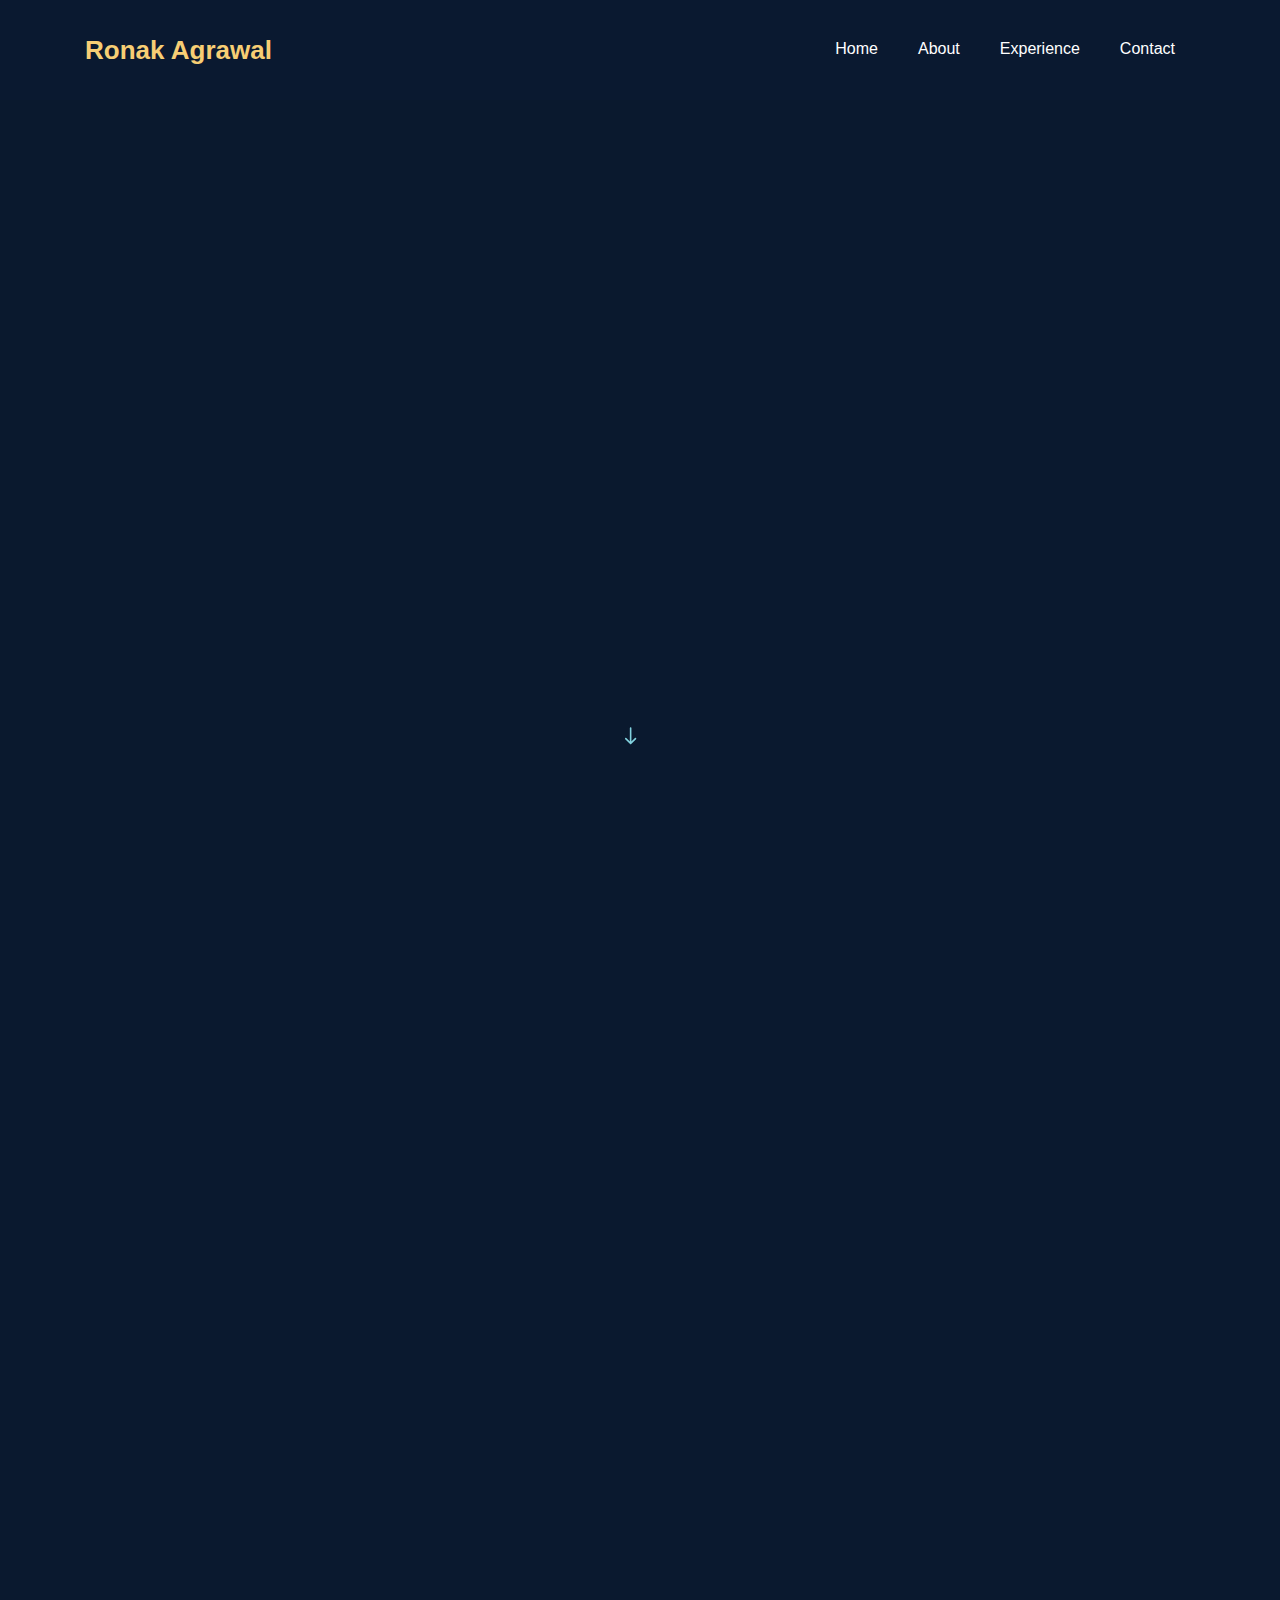
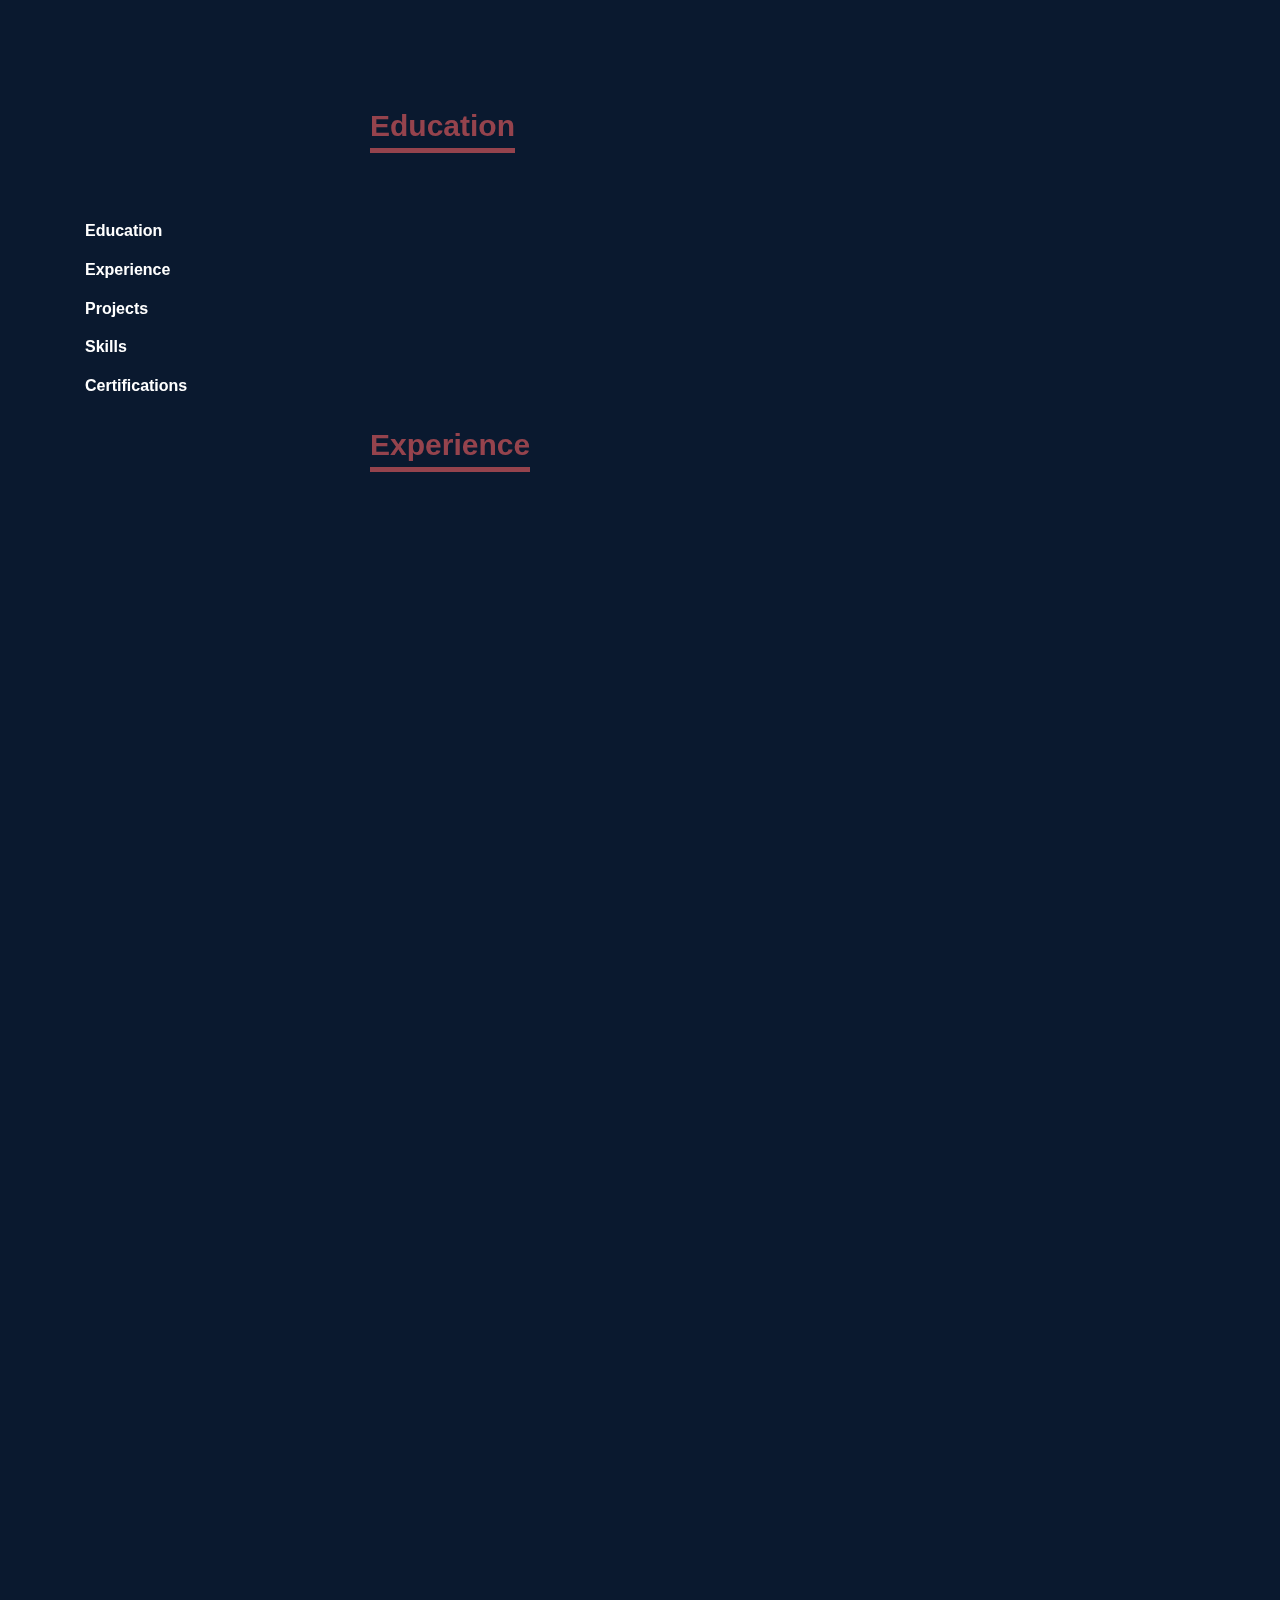
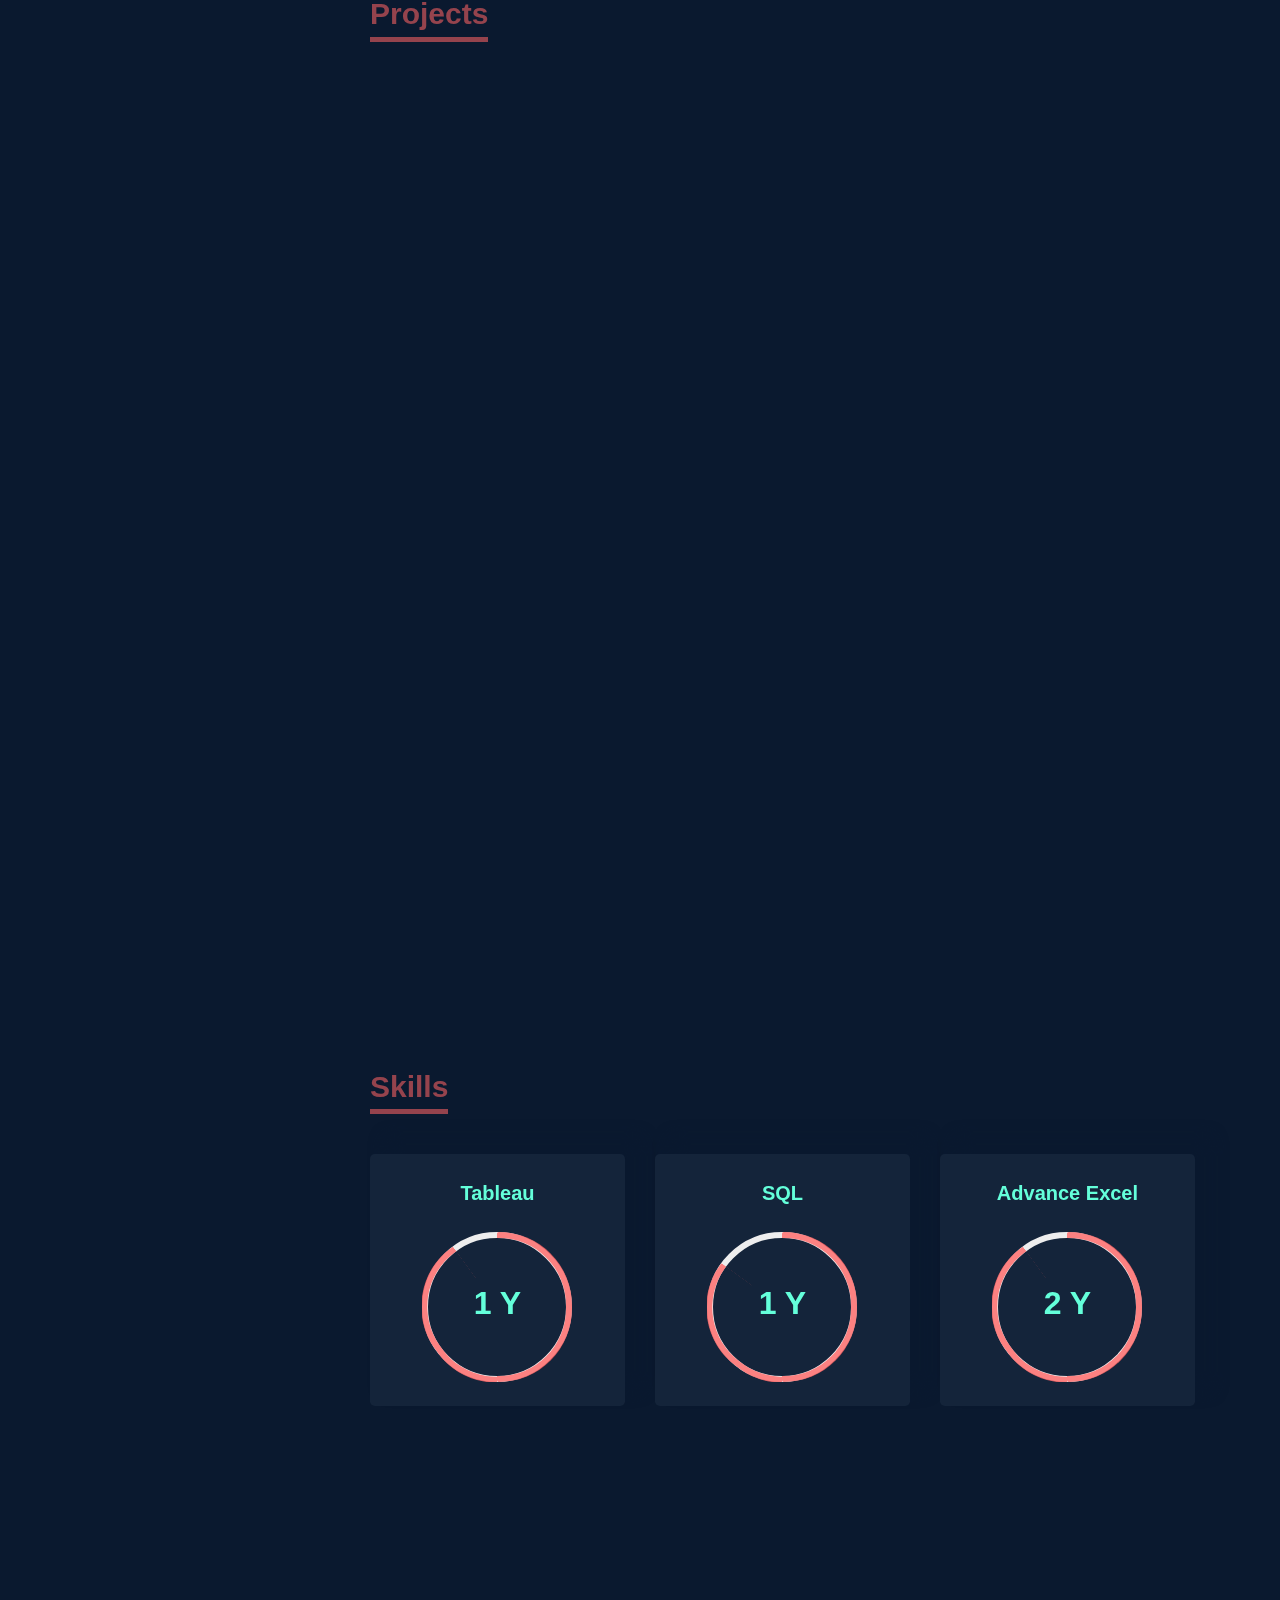
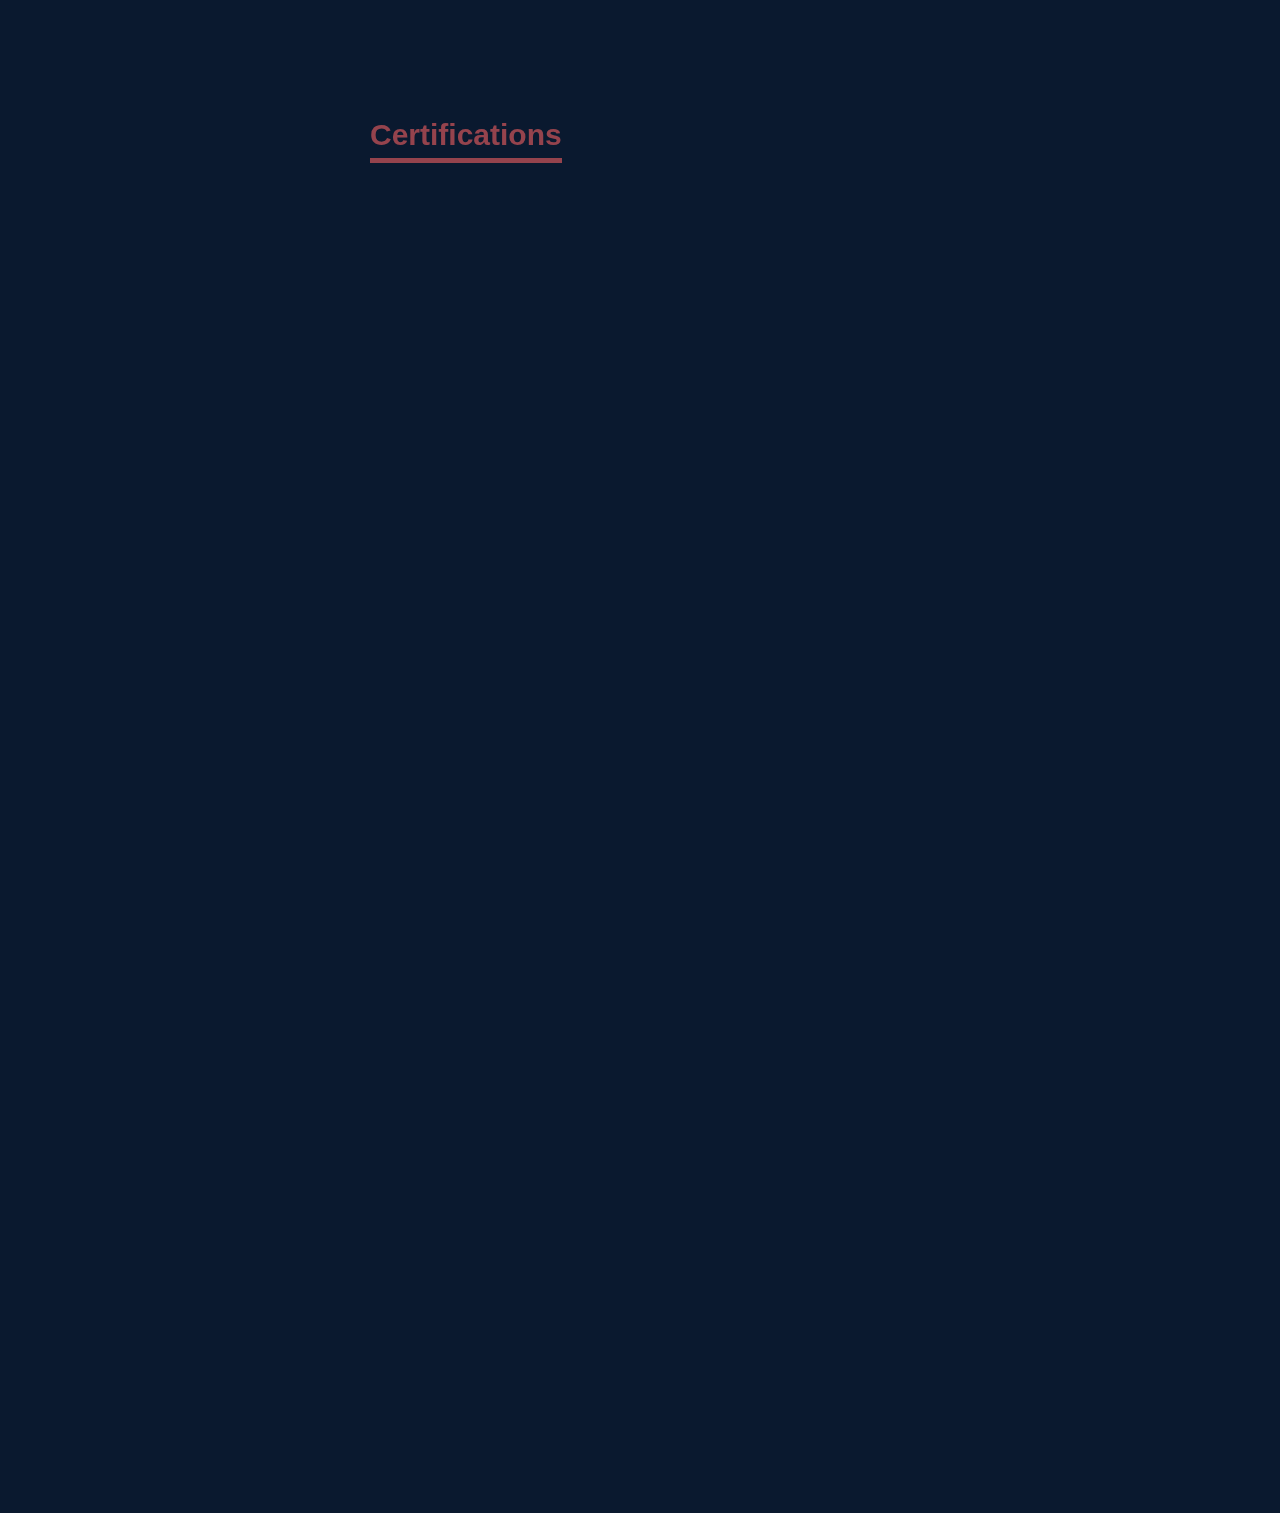
==== commit 6eb0f18c: "Update index.html" ====
--- a/index.html
+++ b/index.html
@@ -125,12 +125,13 @@
 					<h2 class="mb-4 ">About Me</h2>					
 					<p style="text-align: justify;">I Graduated from<span style="color:#f7ce74;"> 
 						Bits Pilani, Hyderabad Campus,</span> with major in <span style="color:#f7ce74;">Civil</span>
-						 Engineering and minor in <span style="color: #f7ce74;">Finance.</span></p>					
-					<p style="text-align: justify;">Currently, I am working at <span style="color: #f7ce74;">Dunzo, 
-						</span> (24X7 hyperlocal delivery startup) in <span style="color: #f7ce74;">Analytics and Planning</span> domain. After working here, I became very obsessed with the entire E-commerce Industry and how things work here.
-					The best thing was the whole industry is very happening. Secondly, the satisfaction at the end of the day knowing that the entire force is giving their 100% amid COVID is magical.</span></p>	
-					<p style="text-align: justify;">Apart from Professional Work, I try to stay updated with <span style="color: #f7ce74;">
-						Trading</span> and <span style="color: #f7ce74;">Product management</span>.<!-- To fullfill my curiosity During Weekends/Leisure, I pick a 
+						 Engineering and minor in <span style="color: #f7ce74;">Finance.</span></p>	
+						 <p style="text-align: justify;">Currently, working at <span style="color:#f7ce74;">Upstox</span>, aiming to build best-in-class products for all the retail investors out there. The start of the Coronavirus Pandemic was when I came across the Stock market. 
+							That's when I developed my curiosity and interest in this sector. Within a few months, Trading apps were the ones that had the highest screen time on my device. </span></p>	
+							<p style="text-align: justify;">The Stock market went up crazily during this Pandemic, and undoubtedly a lot of us got into it than ever before. I see an enormous market opportunity as <span style="color:#f7ce74;">India</span> still is <span style="color:#f7ce74;">a big Ship in a lake market</span> in terms of %Population who invests.</p>					
+					<p style="text-align: justify;">Previously worked at <span style="color: #f7ce74;">Dunzo</span> (A 24X7 hyperlocal delivery service in India) across multiple domains; 
+						<span style="color: #f7ce74;">Strategy | Planning | Analytics</span>. Majorly responsible for the Sampling/Freebie business across cities <span style="color: #f7ce74;">PAN India.</span></p>	
+					<p style="text-align: justify;">ProdMan, tech, and Trading are a few lines that interest me.</span><!-- To fullfill my curiosity During Weekends/Leisure, I pick a 
 						Product and try to figure out what can be done to improve the existing version and put my thoughts 
 						into a Deck. You can check my latest work <a href="https://drive.google.com/file/d/1J1WkyMv-mZxTT34xXfQwkZp_sP1qxG0K/view?usp=sharing" target="_blank">here</a>.</p>	-->		
 				  				  
@@ -187,7 +188,7 @@
             <div class="block-18 shadow">
 			<!--	<a href="#workex"> -->
 					<div class="text">
-                <strong class="number" data-number="1">0</strong>
+                <strong class="number" data-number="2">0</strong>
                 <span>Work Experience</span>
               </div>
             </div>
@@ -281,12 +282,37 @@
 
 					  <div id="workex" class= "page two">
 						  <h2 class="heading">Experience</h2>
+
+
 						  <div class="resume-wrap d-flex ftco-animate">
 					    	<div class="icon d-flex align-items-center justify-content-center">
 					    		<span class="icon-work"></span>
 					    	</div>
 					    	<div class="text pl-3">
-		    					<span class="date">Aug'20 - Current</span>
+		    					<span class="date">Sep'21 - Current</span>
+		    					<h2>Upstox, Bangalore, IND</h2>
+								<span class="position">Product</span>
+								<p>
+<!--									<ul><li style="text-align: justify;"><span style="color: #f7ce74;">Planned</span> and <span style="color: #f7ce74;">Optimized</span> the 
+										flow of Freebies/Sampling segment of the business <span style="color: #f7ce74;">($250K)</span> across <span style="color: #f7ce74;">7</span> cities PAN India. 
+										Accrued <span style="color: #f7ce74;">all-time high</span> Daily/Weekly/Monthly revenues.</li></ul>
+									<ul><li style="text-align: justify;">Created multiple Data visualisation Dashboards in Tableau to take correct business actions at the right time.</li></ul>
+									<ul><li style="text-align: justify;"><span style="color: #f7ce74;">Developed</span> and Built a Freebie Stock Distributor in <span style="color: #f7ce74;">Tableau</span>. 
+										It allocates stocks to each store based on multiple factors such as Order volume, Store Rating, and Store Tag.</li></ul>	
+									<ul><li style="text-align: justify;"><span style="color: #f7ce74;">Forecasted</span> the <span style="color: #f7ce74;">OOS</span> (Out of Stock) date. 
+										<span style="color: #f7ce74;">Eliminated</span> the time difference between OOS Identification and Stock re-allocation, minimizing logistics cost and improved movement.</li></ul>						
+								</p> -->
+							</div>
+							</div>
+
+
+
+						  <div class="resume-wrap d-flex ftco-animate">
+					    	<div class="icon d-flex align-items-center justify-content-center">
+					    		<span class="icon-work"></span>
+					    	</div>
+					    	<div class="text pl-3">
+		    					<span class="date">Aug'20 - Sep'21</span>
 		    					<h2>Dunzo, Bangalore, IND</h2>
 								<span class="position">Strategy & Planning</span>
 								<p>
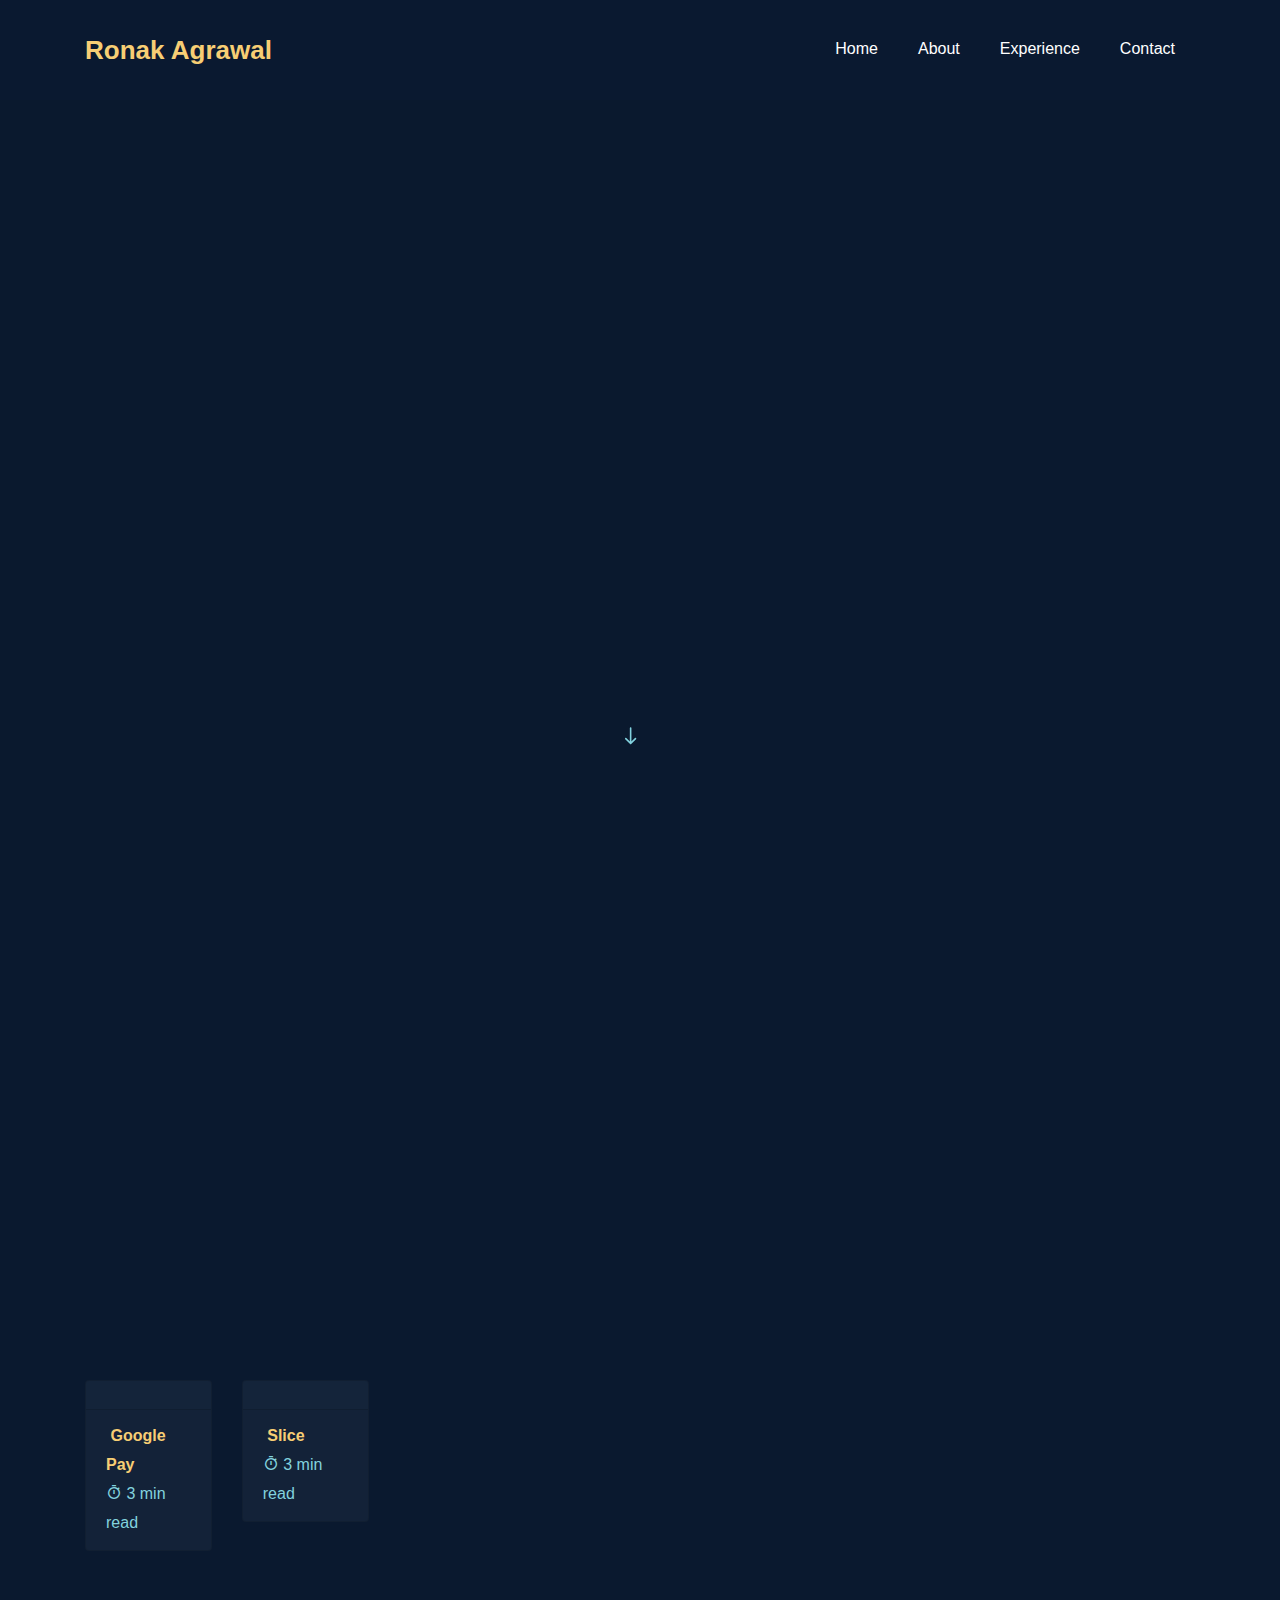
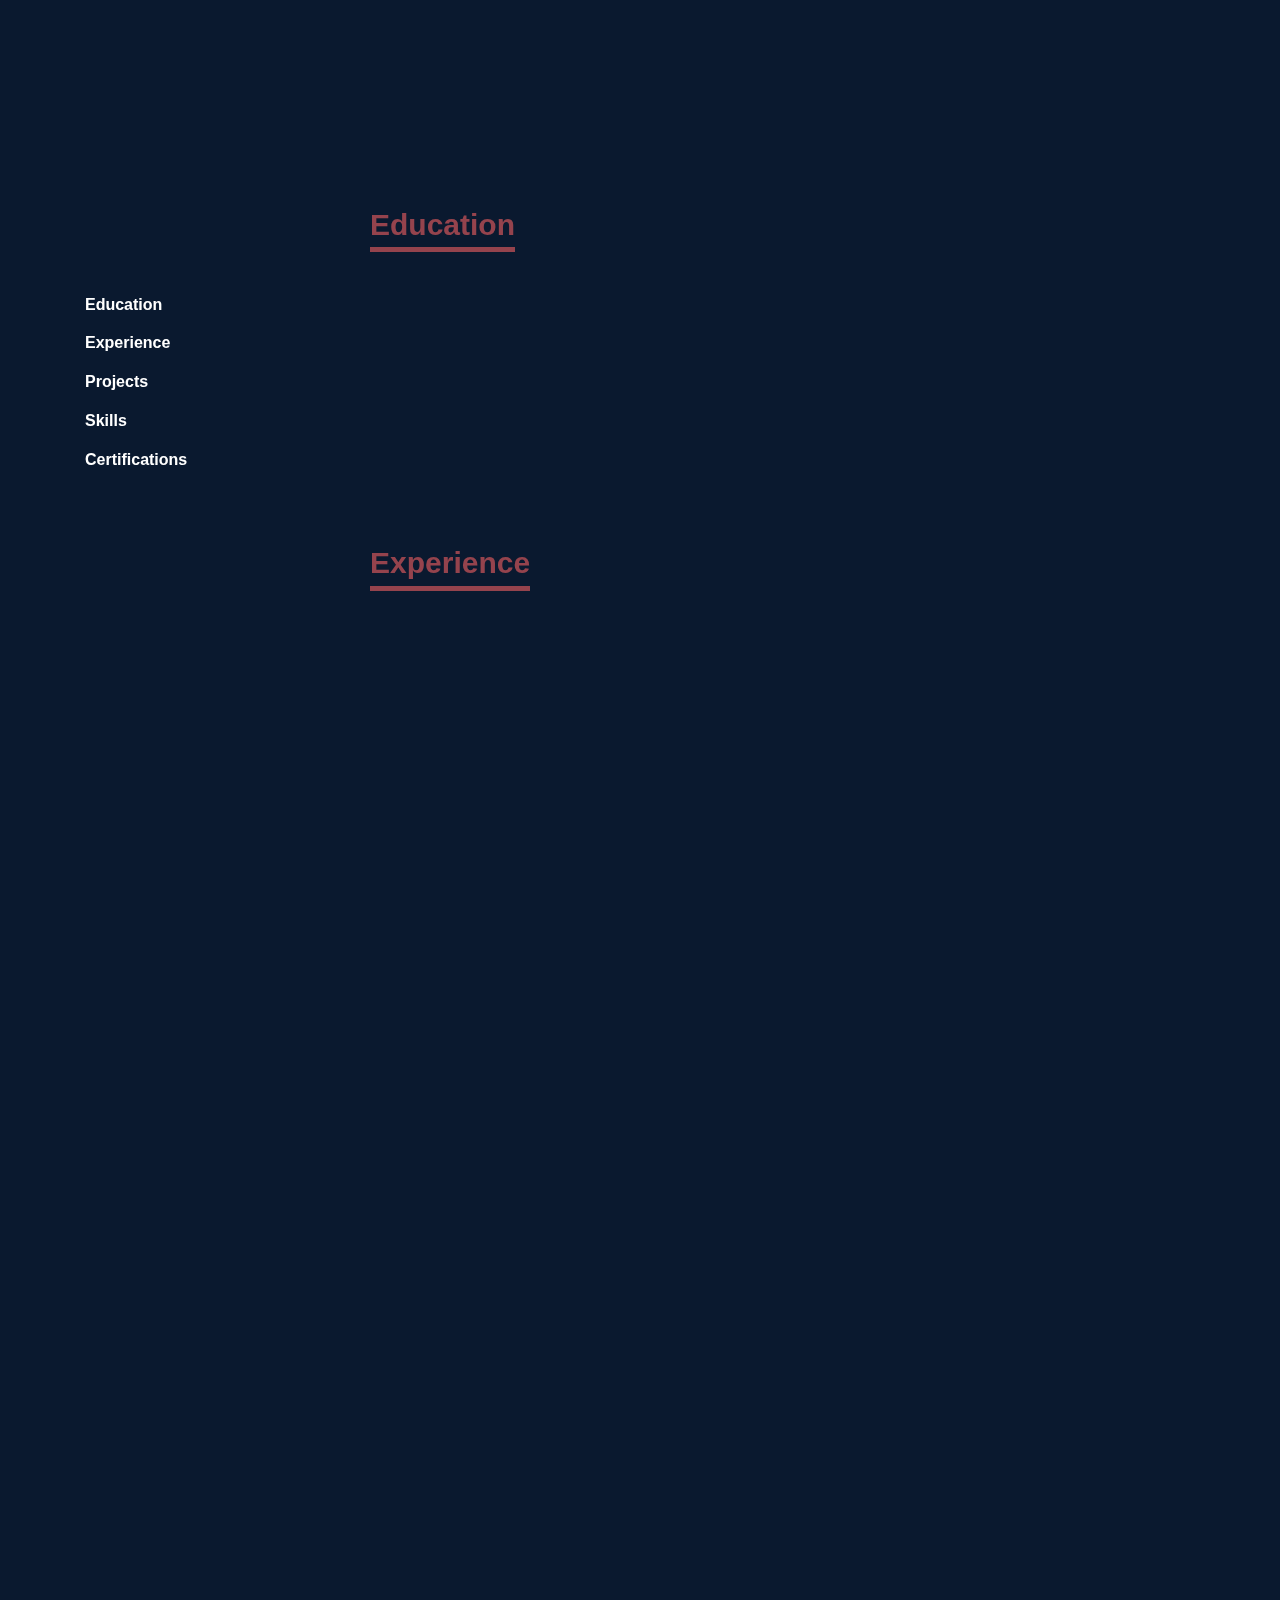
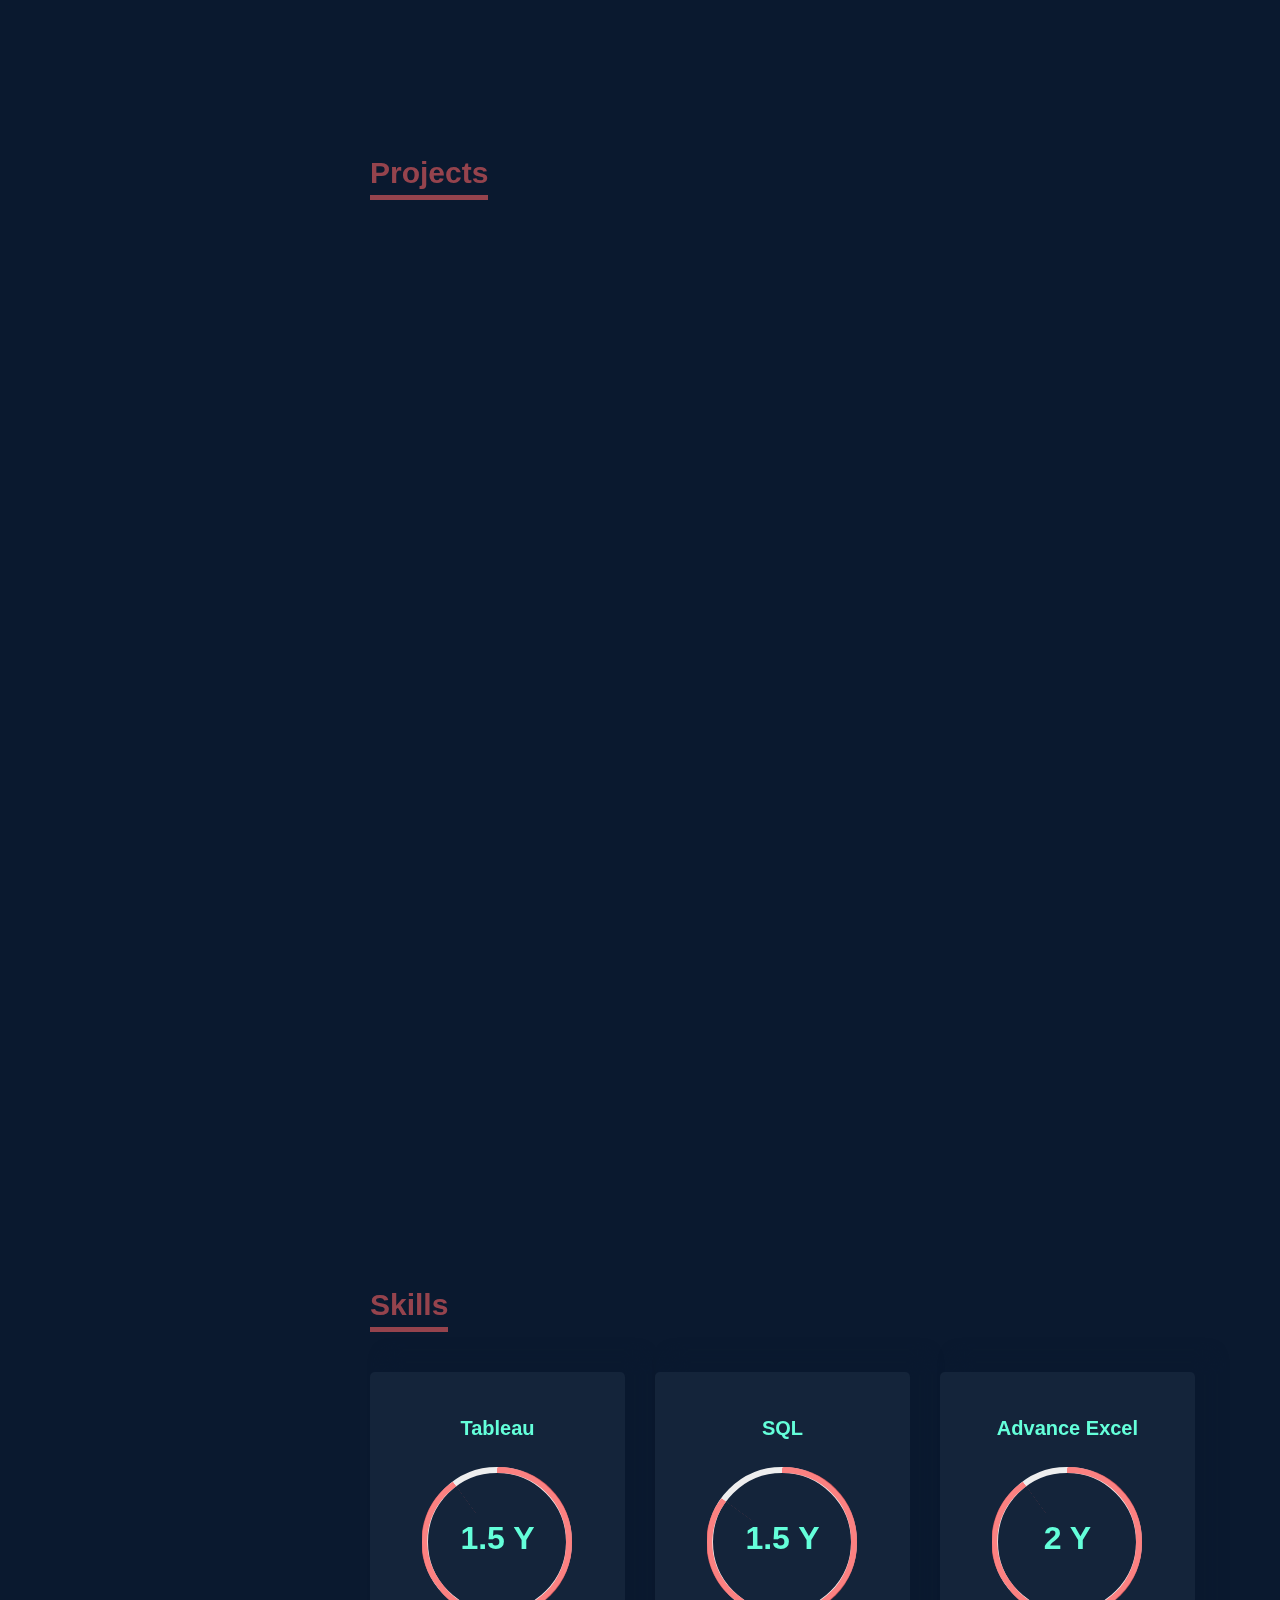
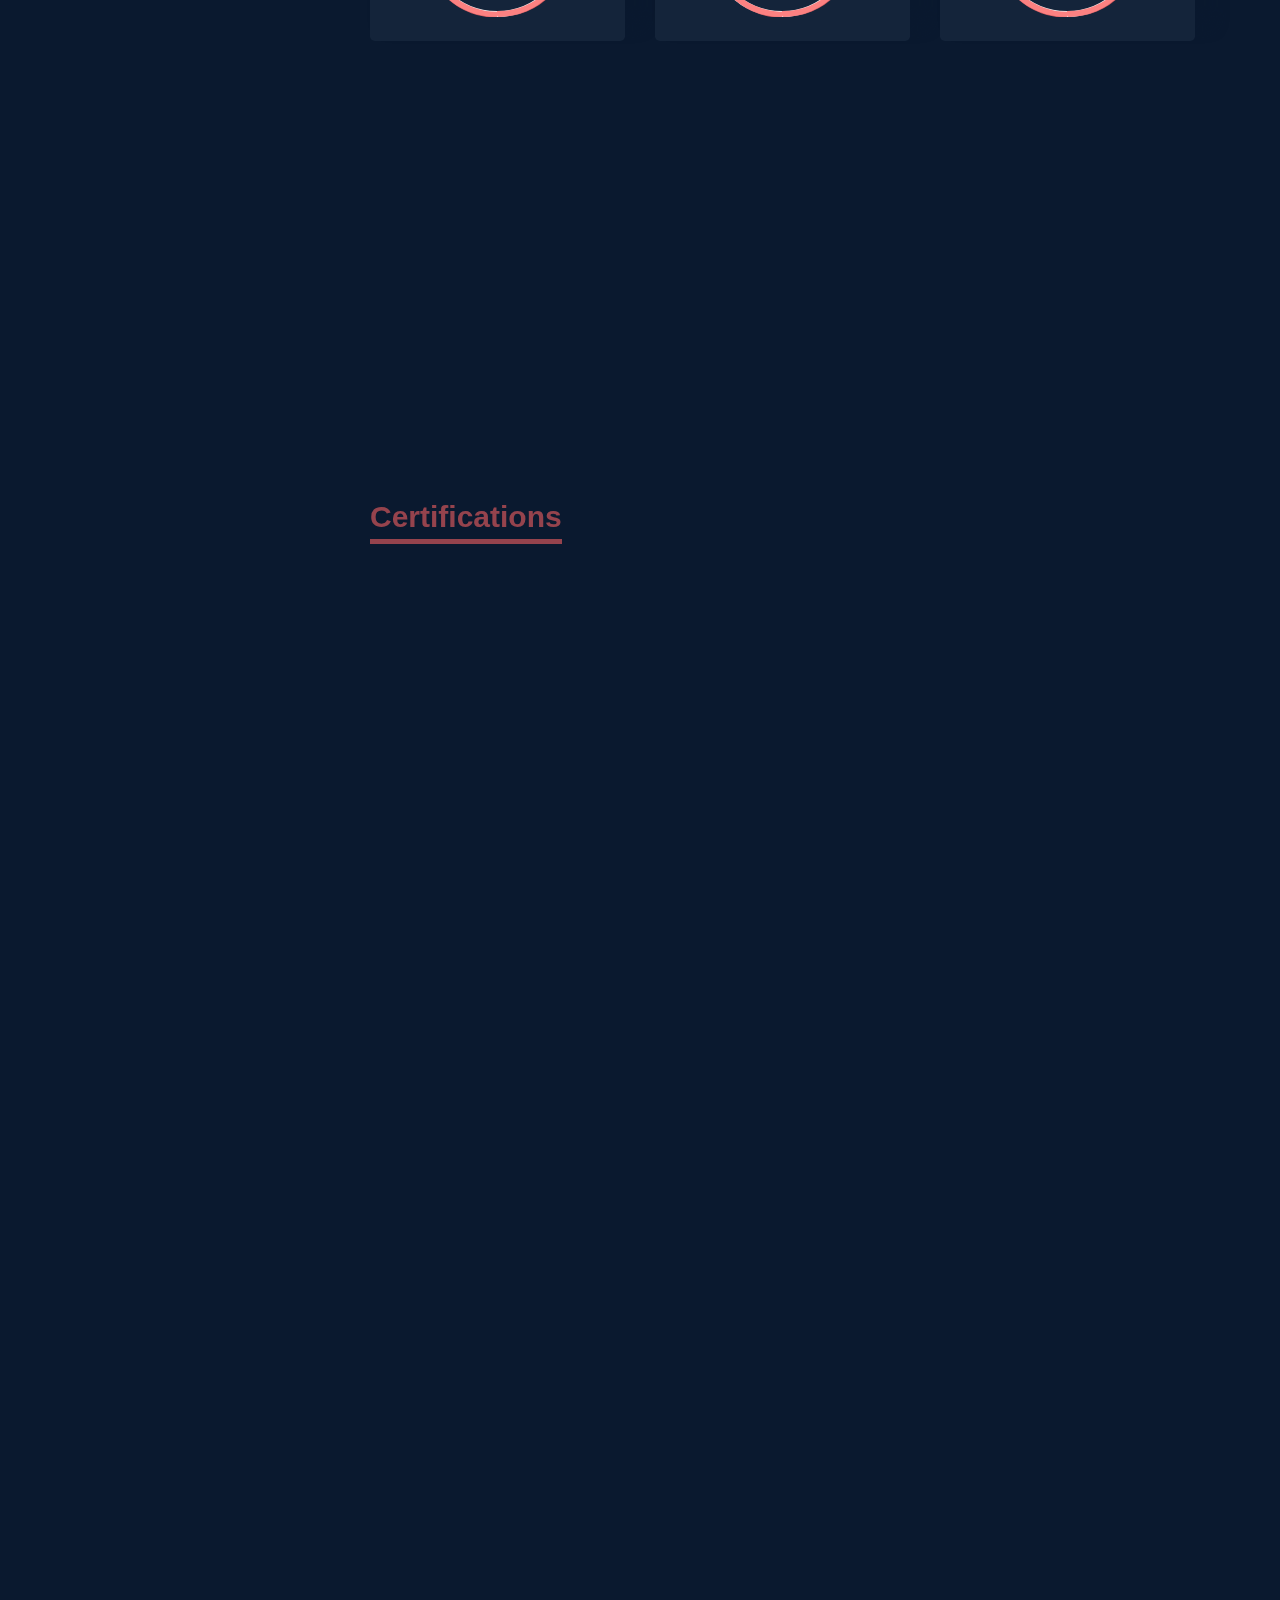
==== commit 90d9ce11: "Update index.html" ====
--- a/index.html
+++ b/index.html
@@ -55,10 +55,10 @@
 	        <ul class="navbar-nav nav ml-auto">
 	          <li class="nav-item"><a href="#home-section" class="nav-link"><span>Home</span></a></li>
 	          <li class="nav-item"><a href="#about-section" class="nav-link"><span>About</span></a></li>
+		<!--  	  <li class="nav-item"><a href="#services-section" class="nav-link"><span>Blog</span></a></li>  -->
 	          <li class="nav-item"><a href="#edu" class="nav-link"><span>Experience</span></a></li>
-	 <!--         <li class="nav-item"><a href="#services-section" class="nav-link"><span>Services</span></a></li>
-	          <li class="nav-item"><a href="#projects-section" class="nav-link"><span>Projects</span></a></li>
-	          <li class="nav-item"><a href="#blog-section" class="nav-link"><span>My Blog</span></a></li>   -->
+	   <!--      <li class="nav-item"><a href="#projects-section" class="nav-link"><span>Projects</span></a></li>
+	        <li class="nav-item"><a href="#blog-section" class="nav-link"><span>My Blog</span></a></li>   -->
 	          <li class="nav-item"><a href="#contact-section" class="nav-link"><span>Contact</span></a></li>
 	        </ul>
 	      </div>
@@ -85,7 +85,7 @@
         </div>
       </div>
       <div class="mouse">
-				<a href="#about-section" class="mouse-icon">
+				<a href="#about-section" class="mouse-icon" >
 					<div class="mouse-wheel"><span class="ion-ios-arrow-round-down"></span></div>
 				</a>
 			</div>
@@ -123,15 +123,12 @@
 		          <div class="col-md-12 heading-section ftco-animate">
 		          	<h1 class="big "></h1>
 					<h2 class="mb-4 ">About Me</h2>					
-					<p style="text-align: justify;">I Graduated from<span style="color:#f7ce74;"> 
-						Bits Pilani, Hyderabad Campus,</span> with major in <span style="color:#f7ce74;">Civil</span>
-						 Engineering and minor in <span style="color: #f7ce74;">Finance.</span></p>	
-						 <p style="text-align: justify;">Currently, working at <span style="color:#f7ce74;">Upstox</span>, aiming to build best-in-class products for all the retail investors out there. The start of the Coronavirus Pandemic was when I came across the Stock market. 
+						 <p style="text-align: justify;">I am a <span style="color:#f7ce74;">BITS Pilani</span> graduate, currently working at <span style="color:#f7ce74;"><a href="https://upstox.com/" target="_blank">Upstox</a></span>, aiming to build best-in-class products for all the retail investors out there. The start of the Coronavirus Pandemic was when I came across the Stock market. 
 							That's when I developed my curiosity and interest in this sector. Within a few months, Trading apps were the ones that had the highest screen time on my device. </span></p>	
-							<p style="text-align: justify;">The Stock market went up crazily during this Pandemic, and undoubtedly a lot of us got into it than ever before. I see an enormous market opportunity as <span style="color:#f7ce74;">India</span> still is <span style="color:#f7ce74;">a big Ship in a lake market</span> in terms of %Population who invests.</p>					
+							<p style="text-align: justify;">The Stock market went up crazily during this Pandemic, and undoubtedly a lot of us got into it than ever before. I see an enormous market opportunity as <span style="color:#f7ce74;">India</span> still is <span style="color:#f7ce74;">a big Ship in a river market</span> in terms of percentage population who invests.</p>					
 					<p style="text-align: justify;">Previously worked at <span style="color: #f7ce74;">Dunzo</span> (A 24X7 hyperlocal delivery service in India) across multiple domains; 
 						<span style="color: #f7ce74;">Strategy | Planning | Analytics</span>. Majorly responsible for the Sampling/Freebie business across cities <span style="color: #f7ce74;">PAN India.</span></p>	
-					<p style="text-align: justify;">ProdMan, tech, and Trading are a few lines that interest me.</span><!-- To fullfill my curiosity During Weekends/Leisure, I pick a 
+					<p style="text-align: justify;">ProdMan, tech, and Trading are a few lines that interest me. Recently, I started to document <span style="color: #f7ce74;">my version of products</span> that I use frequently, A few of them can be found below.</span><!-- To fullfill my curiosity During Weekends/Leisure, I pick a 
 						Product and try to figure out what can be done to improve the existing version and put my thoughts 
 						into a Deck. You can check my latest work <a href="https://drive.google.com/file/d/1J1WkyMv-mZxTT34xXfQwkZp_sP1qxG0K/view?usp=sharing" target="_blank">here</a>.</p>	-->		
 				  				  
@@ -154,7 +151,71 @@
 					</div>
 				</div>					
 			</div>   	-->
+
+
+
+			<div class="row">
+
+				<div class="col-md-4">
+				  <div class="card card-blog">
+					<div class="card-img">
+					  <a href="https://ronakag19.medium.com/improve-google-pay-e436bf9478b1" target="_blank"><img src="images/gpay.png" alt="" class="img-fluid"></a>
+					</div>
+					<div class="card-footer">
+					  <div class="post-author">
+						  <img src="img/gpay logo.jpg" alt="" class="avatar rounded-circle">
+						  <span class="author"></span><span style="color: #f7ce74;font-weight: bold;">Google Pay</span></span>
+					  </div>
+					  <div class="post-date">
+						<span class="icon-timer"></span> 3 min read
+					  </div>
+					</div>
+				  </div>
+				</div>
+
+				<div class="col-md-4">
+				  <div class="card card-blog">
+					<div class="card-img">
+					  <a href="https://ronakag19.medium.com/my-version-of-slice-dc8f35908e46" target="_blank"><img src="images/slice.png" alt="" class="img-fluid"></a>
+					</div>
+
+					<div class="card-footer">
+					  <div class="post-author">
+						  <img src="img/slice logo.png" alt="" class="avatar rounded-circle">
+						  <span class="author"><span style="color: #f7ce74;font-weight: bold;">Slice</span></span>
+					  </div>
+					  <div class="post-date">
+						<span class="icon-timer"></span> 3 min read
+					  </div>
+					</div>
+				  </div>
+				</div>
+
+	<!--			<div class="col-md-4">
+					<div class="card card-blog">
+					  <div class="card-img">
+						<a href="https://ronakag19.medium.com/my-version-of-slice-dc8f35908e46"><img src="images/slice.png" alt="" class="img-fluid"></a>
+					  </div>
+  
+					  <div class="card-footer">
+						<div class="post-author">
+						  <a href="#">
+							<img src="img/slice logo.png" alt="" class="avatar rounded-circle">
+							<span class="author">Slice</span>
+						  </a>
+						</div>
+						<div class="post-date">
+						  <span class="ion-ios-clock-outline"></span> 3 min
+						</div>
+					  </div>
+					</div>
+				  </div>  -->
+
+			</div>
 			  
+
+
+
 			  
 		</div>		
     	</div>
@@ -164,47 +225,148 @@
 
 
 
-
-
-
-
-
-
-
-
-
-
-
-
-
-
-
-
-	<section class="ftco-section ftco-no-pt ftco-no-pb ftco-counter img" id="section-counter">
+<!--	<section class="ftco-section" id="services-section">
+    	<div class="container-fluid px-md-5">
+    		<div class="row justify-content-center py-5 mt-5">
+          <div class="col-md-12 heading-section text-center ftco-animate">
+      	<h1 class="big big-2">Blog</h1>
+            <h2 class="mb-4">Blog</h2>
+            <p>My version of Products</p>
+          </div>
+        </div>
+    		<div class="row">
+
+				
+				<div class="col-md-4">
+					<div class="card card-blog">
+					  <div class="card-img">
+						<a href="blog-single.html"><img src="images/linkedin.png" alt="" class="img-fluid"></a>
+					  </div>
+					  <div class="card-body">
+						<div class="card-category-box">
+						  <div class="card-category">
+							<h6 class="category">Travel</h6>
+						  </div>
+						</div>
+						<h3 class="card-title"><a href="blog-single.html">See more ideas about Travel</a></h3>
+						<p class="card-description">
+						  Proin eget tortor risus. Pellentesque in ipsum id orci porta dapibus. Praesent sapien massa, convallis
+						  a pellentesque nec,
+						  egestas non nisi.
+						</p>
+					  </div>
+					  <div class="card-footer">
+						<div class="post-author">
+						  <a href="#">
+							<img src="img/testimonial-2.jpg" alt="" class="avatar rounded-circle">
+							<span class="author">Morgan Freeman</span>
+						  </a>
+						</div>
+						<div class="post-date">
+						  <span class="ion-ios-clock-outline"></span> 10 min
+						</div>
+					  </div>
+					</div>
+				  </div>
+				  <div class="col-md-4">
+					<div class="card card-blog">
+					  <div class="card-img">
+						<a href="blog-single.html"><img src="images/linkedin.png" alt="" class="img-fluid"></a>
+					  </div>
+					  <div class="card-body">
+						<div class="card-category-box">
+						  <div class="card-category">
+							<h6 class="category">Web Design</h6>
+						  </div>
+						</div>
+						<h3 class="card-title"><a href="blog-single.html">See more ideas about Travel</a></h3>
+						<p class="card-description">
+						  Proin eget tortor risus. Pellentesque in ipsum id orci porta dapibus. Praesent sapien massa, convallis
+						  a pellentesque nec,
+						  egestas non nisi.
+						</p>
+					  </div>
+					  <div class="card-footer">
+						<div class="post-author">
+						  <a href="#">
+							<img src="img/testimonial-2.jpg" alt="" class="avatar rounded-circle">
+							<span class="author">Morgan Freeman</span>
+						  </a>
+						</div>
+						<div class="post-date">
+						  <span class="ion-ios-clock-outline"></span> 10 min
+						</div>
+					  </div>
+					</div>
+				  </div>
+				  <div class="col-md-4">
+					<div class="card card-blog">
+					  <div class="card-img">
+						<a href="blog-single.html"><img src="images/linkedin.png" alt="" class="img-fluid"></a>
+					  </div>
+					  <div class="card-body">
+						<div class="card-category-box">
+						  <div class="card-category">
+							<h6 class="category">Web Design</h6>
+						  </div>
+						</div>
+						<h3 class="card-title"><a href="blog-single.html">See more ideas about Travel</a></h3>
+						<p class="card-description">
+						  Proin eget tortor risus. Pellentesque in ipsum id orci porta dapibus. Praesent sapien massa, convallis
+						  a pellentesque nec,
+						  egestas non nisi.
+						</p>
+					  </div>
+					  <div class="card-footer">
+						<div class="post-author">
+						  <a href="#">
+							<img src="img/testimonial-2.jpg" alt="" class="avatar rounded-circle">
+							<span class="author">Morgan Freeman</span>
+						  </a>
+						</div>
+						<div class="post-date">
+						  <span class="ion-ios-clock-outline"></span> 10 min
+						</div>
+					  </div>
+					</div>
+				  </div>
+				</div>
+
+				</div>
+    	</div>
+    </section>   -->
+
+
+
+
+
+
+
+<!--	<section class="ftco-section ftco-no-pt ftco-no-pb ftco-counter img" id="section-counter">
     	<div class="container-fluid px-md-5">
 				<div class="row d-md-flex align-items-center">
 
           <div class="col-md d-flex justify-content-center counter-wrap ftco-animate">
             <div class="block-18 shadow">
-			<!--	<a href="#workex"> -->
+				<a href="#workex"> 
 					<div class="text">
                 <strong class="number" data-number="2">0</strong>
                 <span>Work Experience</span>
               </div>
             </div>
 		  </div>
-		<!--  </a> -->
+		 </a> 
 				  
 		   <div class="col-md d-flex justify-content-center counter-wrap ftco-animate">
            <div class="block-18 shadow">
-			<!--	<a href="#workex"> -->
+				<a href="#workex"> 
 				<div class="text">
                 <strong class="number" data-number="100">0</strong>
                 <span>Mistakes</span>
               </div>
             </div>
 		  </div>
-		  <!--  </a> -->
+		   </a> 
 		  
 
 
@@ -212,19 +374,19 @@
 
          <div class="col-md d-flex justify-content-center counter-wrap ftco-animate">
 			<div class="block-18 shadow">
-				<!--	<a href="#workex"> -->
+					<a href="#workex"> 
 					<div class="text">
                 <strong class="number" data-number="1000">0</strong>
                 <span>Learnings</span>
               </div>
             </div>
 		  </div>
-	  <!--  </a> -->
+	  </a> 
 
 
         </div>
       </div>
-    </section> 
+    </section>  -->
 
 
     <section class="ftco-section ftco-no-pb " id="resume-section">
@@ -494,7 +656,7 @@
 						  <span class="progress-bar border-primary"></span>
 									</span>
 									<div class="progress-value w-100 h-100 rounded-circle d-flex align-items-center justify-content-center">
-									  <div class="h2 font-weight-bold">1 Y</div>
+									  <div class="h2 font-weight-bold">1.5 Y</div>
 									</div>
 								  </div>
   
@@ -514,7 +676,7 @@
 						  <span class="progress-bar border-primary"></span>
 									</span>
 									<div class="progress-value w-100 h-100 rounded-circle d-flex align-items-center justify-content-center">
-										<div class="h2 font-weight-bold">1 Y</div>
+										<div class="h2 font-weight-bold">1.5 Y</div>
 									</div>
 								  </div>
 								  <!-- END -->
@@ -544,18 +706,41 @@
 								</div>
 							  </div>
 							</div>
+							
 							<div class="row">
 								  <div class="col-md-6 animate-box">
 									  <div class="progress-wrap ftco-animate">
-										  <h3>Python (Pandas, NumPy)</h3>
+										  <h3>MixPanel</h3>
 										  <div class="progress">
-											   <div class="progress-bar color-2" role="progressbar" aria-valuenow="70"
-												aria-valuemin="0" aria-valuemax="100" style="width:70%">
+											   <div class="progress-bar color-2" role="progressbar" aria-valuenow="80"
+												aria-valuemin="0" aria-valuemax="100" style="width:80%">
 											  <!--<span>6 Mo</span>-->
 												</div>
 										  </div>
 									  </div>
 								  </div>
+								  <div class="col-md-6 animate-box">
+									<div class="progress-wrap ftco-animate">
+										<h3>Amazon QuickSight</h3>
+										<div class="progress">
+											 <div class="progress-bar color-2" role="progressbar" aria-valuenow="75"
+											  aria-valuemin="0" aria-valuemax="100" style="width:75%">
+											<!--<span>6 Mo</span>-->
+											  </div>
+										</div>
+									</div>
+								</div>
+								<div class="col-md-6 animate-box">
+									<div class="progress-wrap ftco-animate">
+										<h3>Python (Pandas, NumPy)</h3>
+										<div class="progress">
+											 <div class="progress-bar color-2" role="progressbar" aria-valuenow="70"
+											  aria-valuemin="0" aria-valuemax="100" style="width:70%">
+											<!--<span>6 Mo</span>-->
+											  </div>
+										</div>
+									</div>
+								</div>
 								  <div class="col-md-6 animate-box">
 									  <div class="progress-wrap ftco-animate">
 										  <h3>HTML & CSS</h3>
@@ -569,7 +754,7 @@
 								  </div>
 								  <div class="col-md-6 animate-box">
 									  <div class="progress-wrap ftco-animate">
-										  <h3>Bloomberg Terminal</h3>
+										  <h3>Figma</h3>
 										  <div class="progress">
 											   <div class="progress-bar color-5" role="progressbar" aria-valuenow="75"
 												aria-valuemin="0" aria-valuemax="100" style="width:75%">
@@ -651,6 +836,11 @@
 	
     </section>
 
+
+ 
+ 
+
+	
 
 
     <section class="ftco-section contact-section ftco-no-pb" id="contact-section">
--- a/css/style.css
+++ b/css/style.css
@@ -64,7 +64,7 @@
   overflow: visible; }
 
 h1, h2, h3, h4, h5, h6 {
-  margin-top: 0;
+  margin-top: 20;
   margin-bottom: 0.5rem; }
 
 p {
@@ -9242,7 +9242,7 @@
 .ftco-counter .block-18 {
   background-color: #14243a;
   box-shadow:  1rem -1rem 1rem #0a192f;
-  display: block;
+ display: block;
   width: 100%;
   text-align: center;
   padding: 20px 20px; }
@@ -9666,5 +9666,73 @@
     stroke-dashoffset: -136px; } }
 
 
-
-
+    /*======================================
+//--//-->   BLOG
+======================================*/
+.card {
+  position: relative;
+  display: -webkit-box;
+  display: -ms-flexbox;
+  display: flex;
+  -webkit-box-orient: vertical;
+  -webkit-box-direction: normal;
+  -ms-flex-direction: column;
+  flex-direction: column;
+  min-width: 0;
+  word-wrap: break-word;
+  background-color: #14243a;
+  background-clip: border-box;
+  border: 1px solid rgba(0, 0, 0, 0.125);
+  border-radius: 0.25rem;
+}
+
+.card-blog .card-body {
+  position: relative;
+}
+
+.card-blog .card-category-box {
+  position: absolute;
+  text-align: center;
+  top: -16px;
+  left: 15px;
+  right: 15px;
+  line-height: 25px;
+  overflow: hidden;
+}
+
+.card-blog .card-category {
+  display: inline-block;
+  color: #fff;
+  padding: 0 15px 5px;
+  overflow: hidden;
+  background-color: #0078ff;
+  border-radius: 4px;
+}
+
+.card-blog .card-category .category {
+  color: #fff;
+  display: inline-block;
+  text-transform: uppercase;
+  font-size: .7rem;
+  letter-spacing: .1px;
+  margin-bottom: 0;
+}
+
+.card-blog .card-title {
+  font-size: 1.3rem;
+  margin-top: .6rem;
+}
+
+.card-blog .card-description {
+  color: #4e4e4e;
+}
+
+.card-blog .post-author {
+  display: inline-block;
+}
+
+.card-blog .post-date {
+  color: #82d2de;
+  display: inline-block;
+  float: right;
+}
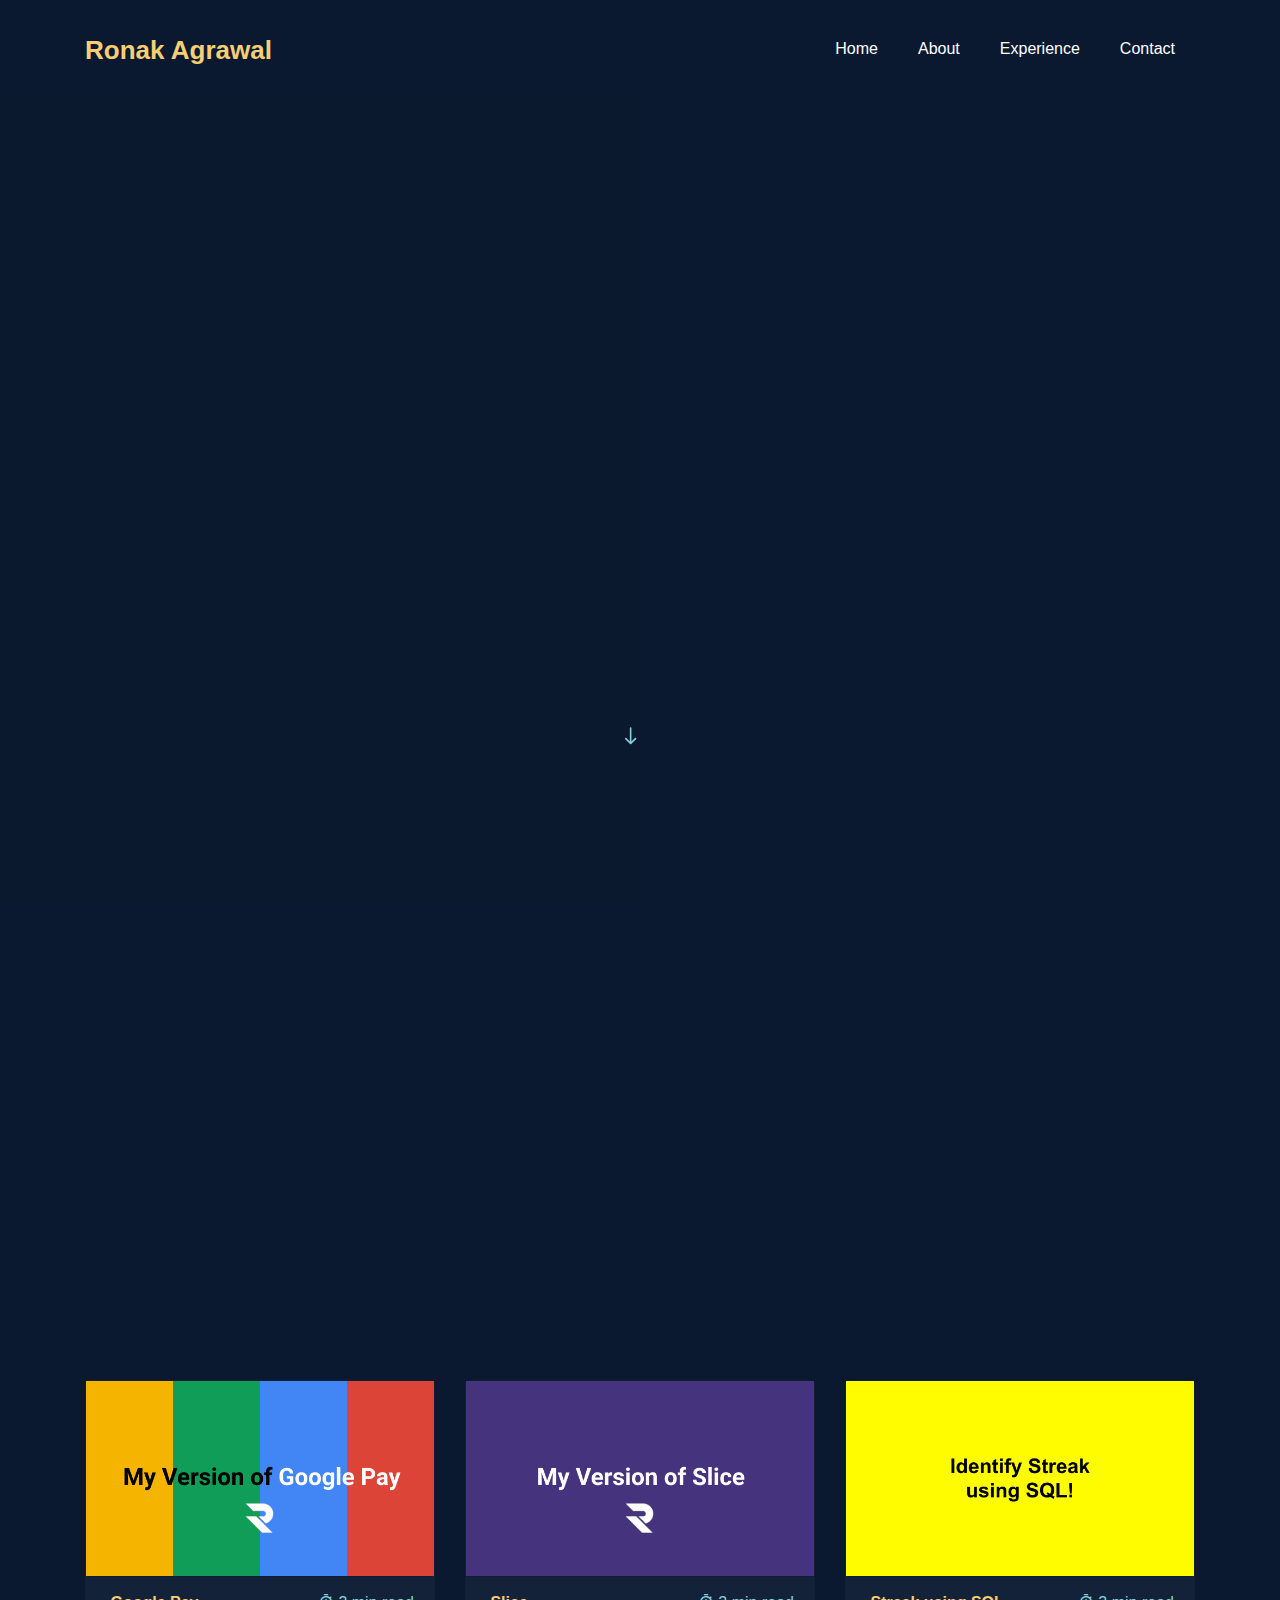
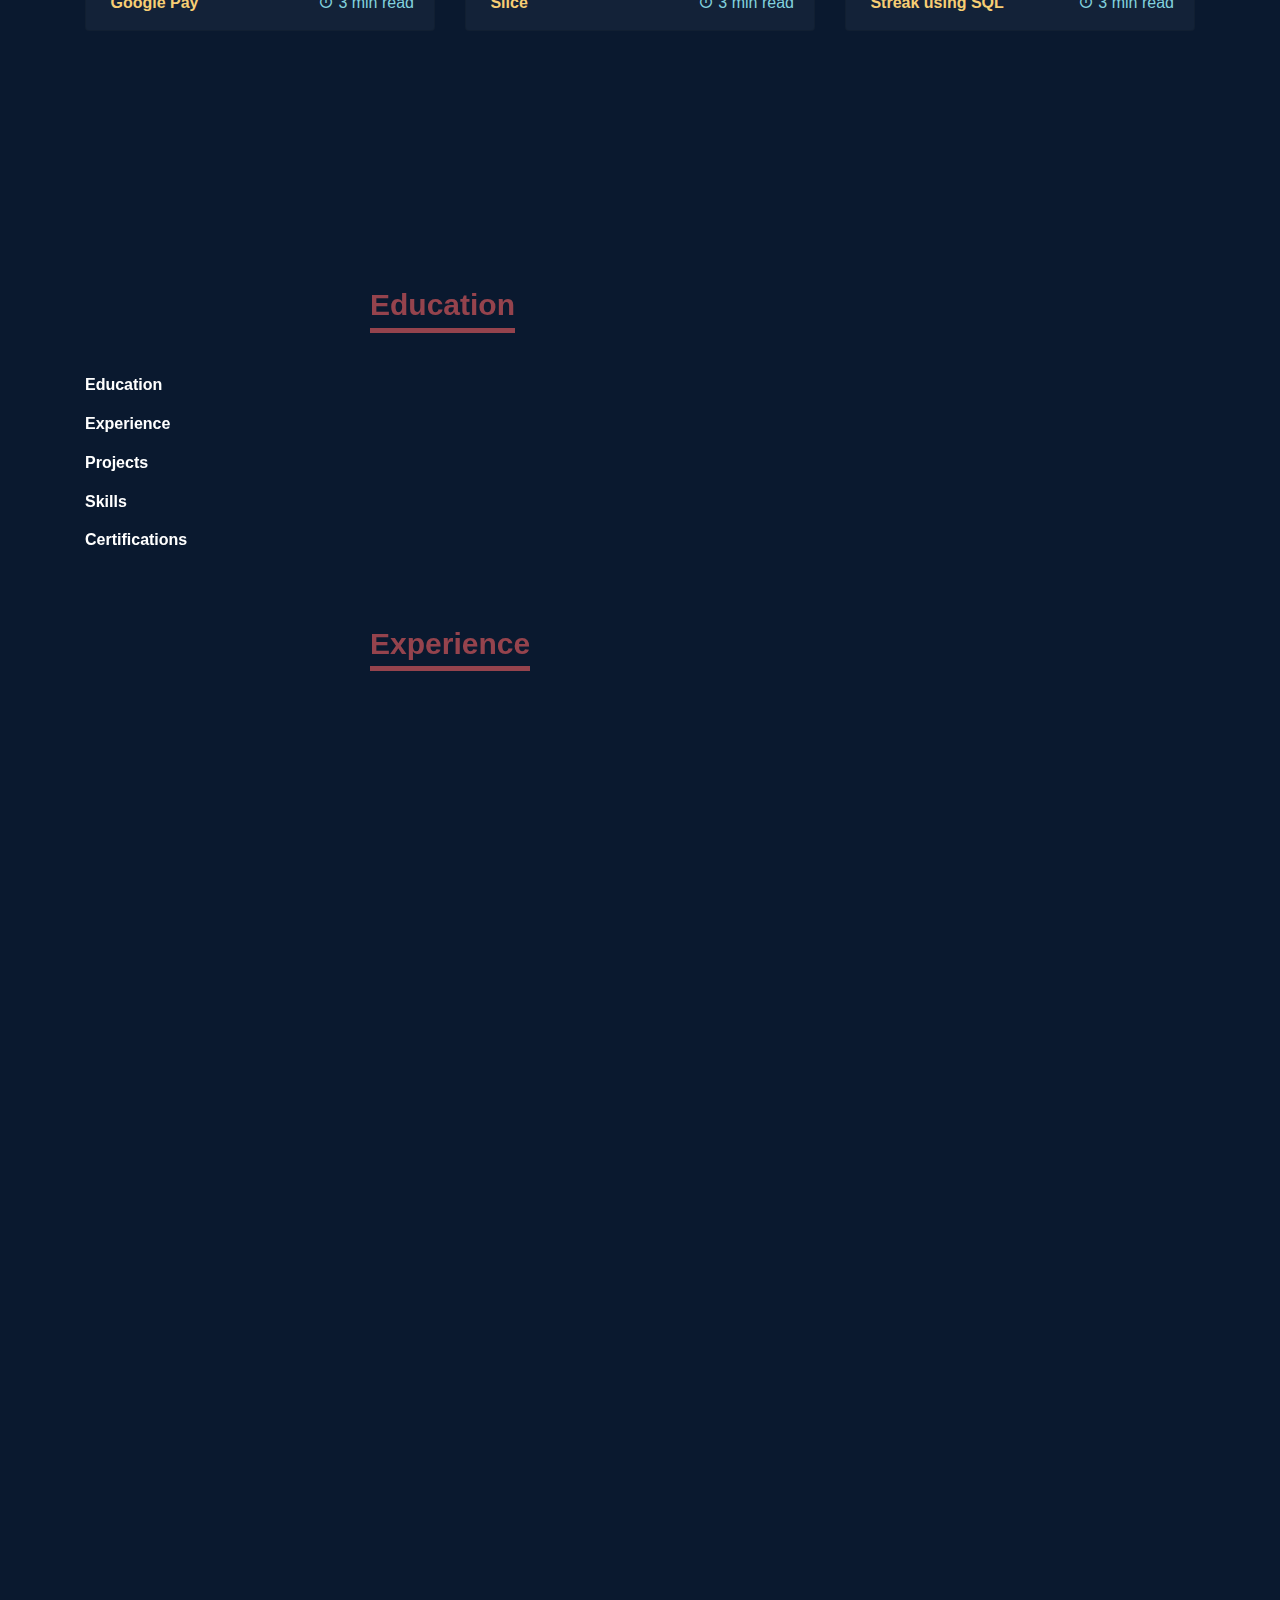
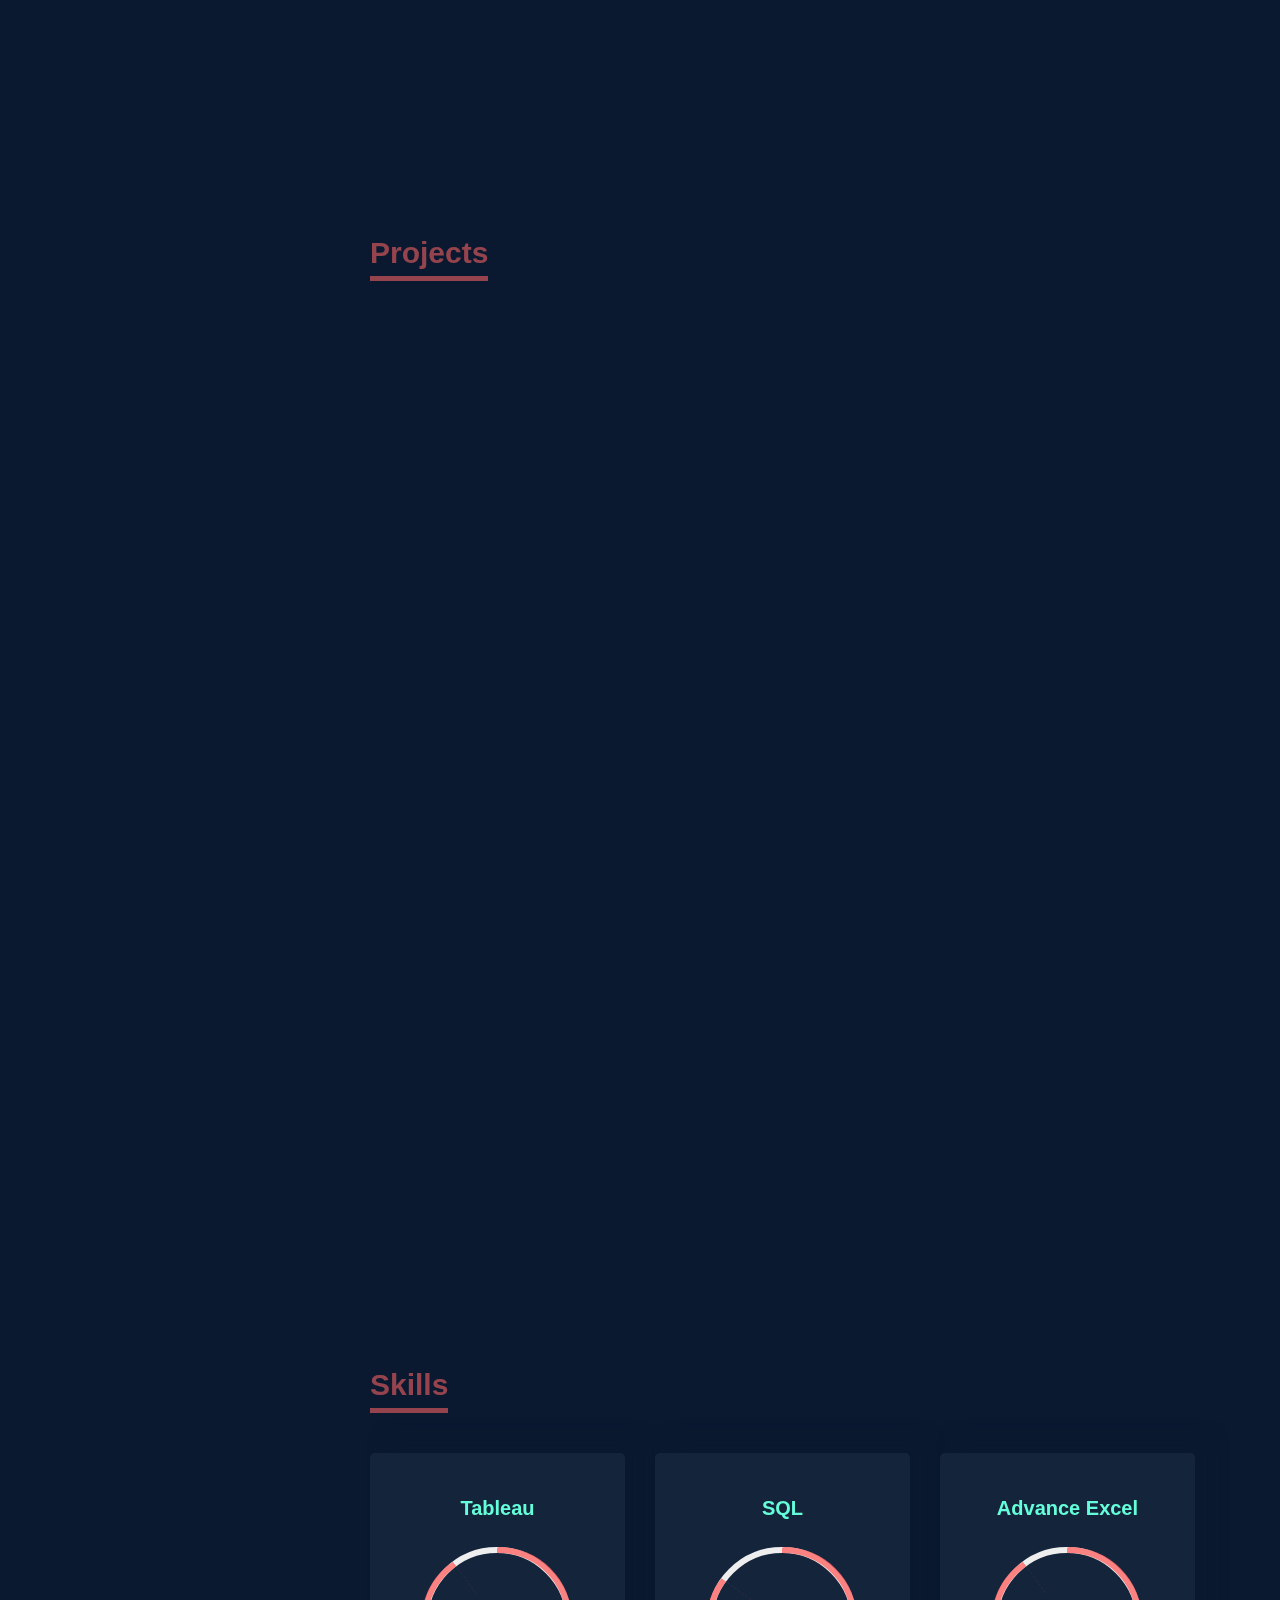
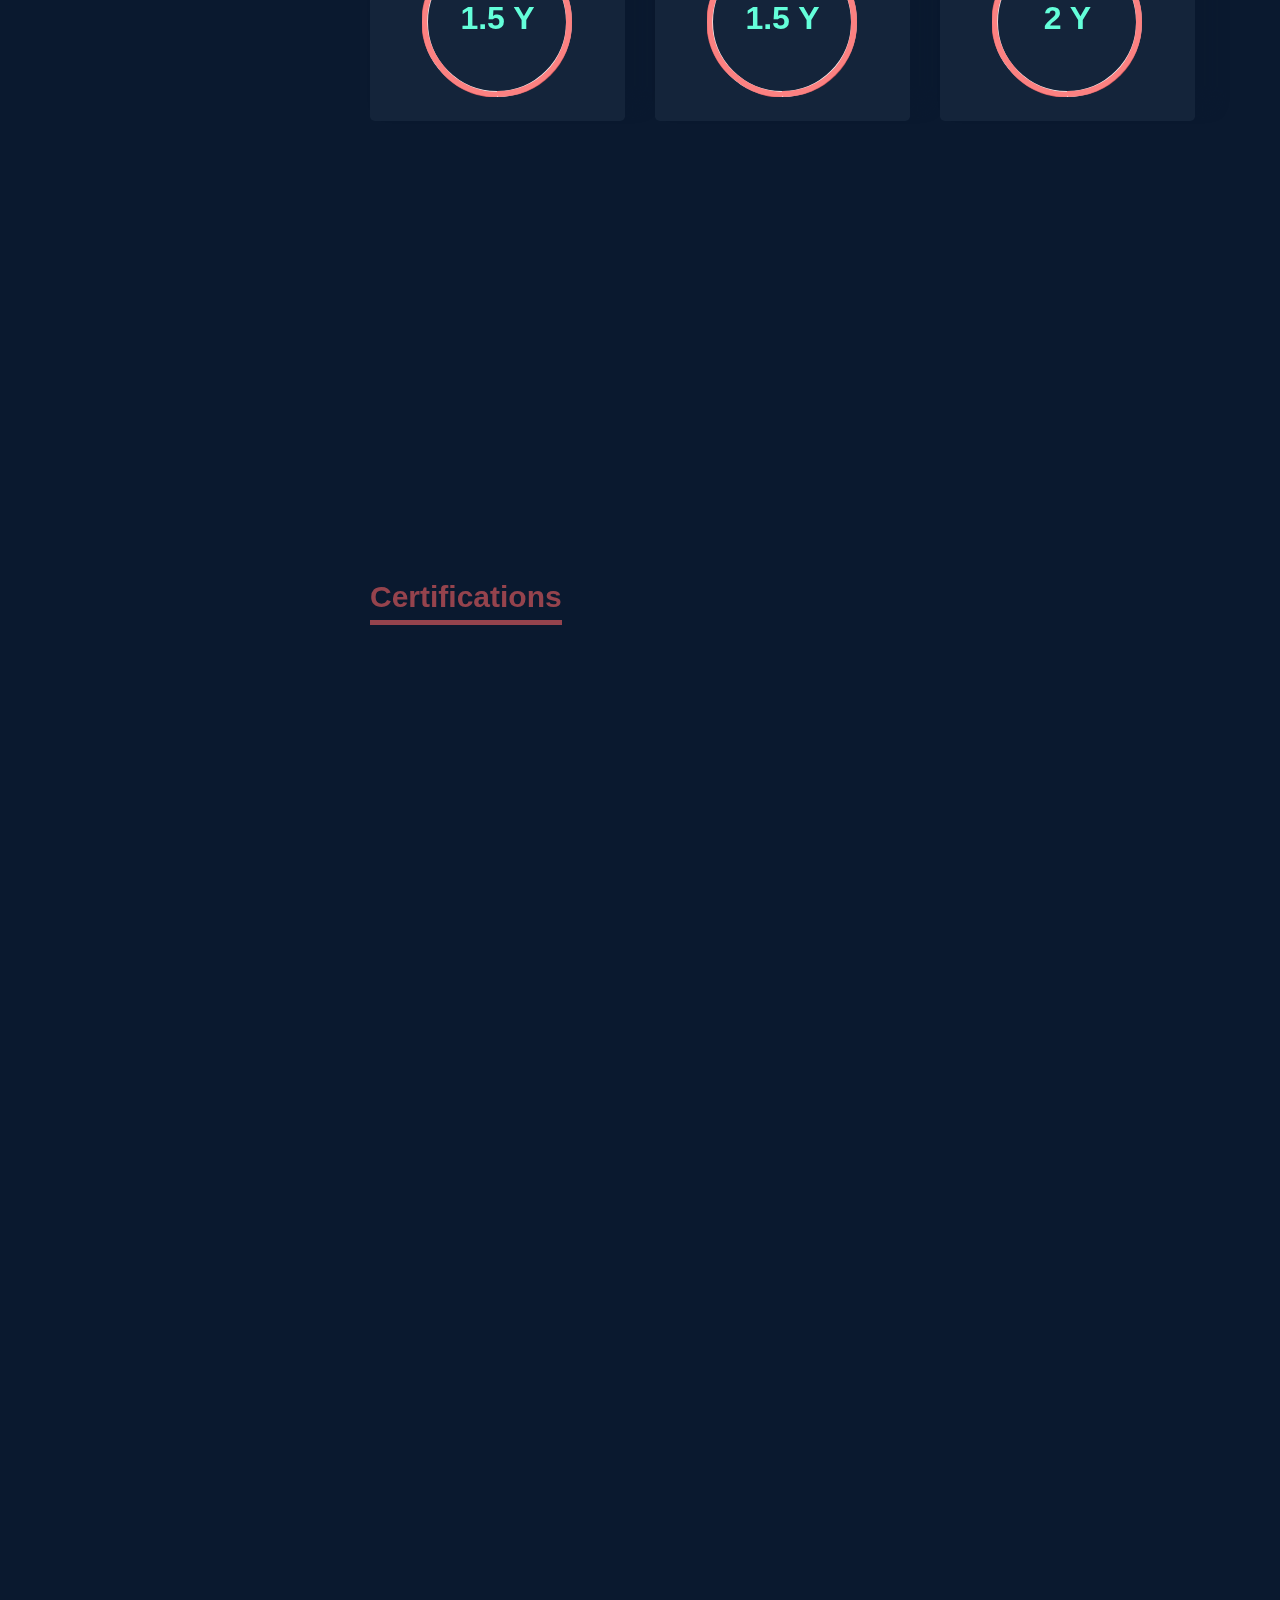
==== commit f244f53f: "Update index.html" ====
--- a/index.html
+++ b/index.html
@@ -128,7 +128,7 @@
 							<p style="text-align: justify;">The Stock market went up crazily during this Pandemic, and undoubtedly a lot of us got into it than ever before. I see an enormous market opportunity as <span style="color:#f7ce74;">India</span> still is <span style="color:#f7ce74;">a big Ship in a river market</span> in terms of percentage population who invests.</p>					
 					<p style="text-align: justify;">Previously worked at <span style="color: #f7ce74;">Dunzo</span> (A 24X7 hyperlocal delivery service in India) across multiple domains; 
 						<span style="color: #f7ce74;">Strategy | Planning | Analytics</span>. Majorly responsible for the Sampling/Freebie business across cities <span style="color: #f7ce74;">PAN India.</span></p>	
-					<p style="text-align: justify;">ProdMan, tech, and Trading are a few lines that interest me. Recently, I started to document <span style="color: #f7ce74;">my version of products</span> that I use frequently, A few of them can be found below.</span><!-- To fullfill my curiosity During Weekends/Leisure, I pick a 
+					<p style="text-align: justify;">ProdMan, tech, and Trading are a few lines that interest me. Recently, I started documenting <span style="color: #f7ce74;">my version of products</span> that I use frequently, A few of them can be found below.</span><!-- To fullfill my curiosity During Weekends/Leisure, I pick a 
 						Product and try to figure out what can be done to improve the existing version and put my thoughts 
 						into a Deck. You can check my latest work <a href="https://drive.google.com/file/d/1J1WkyMv-mZxTT34xXfQwkZp_sP1qxG0K/view?usp=sharing" target="_blank">here</a>.</p>	-->		
 				  				  
@@ -190,6 +190,24 @@
 					</div>
 				  </div>
 				</div>
+
+				<div class="col-md-4">
+					<div class="card card-blog">
+					  <div class="card-img">
+						<a href="https://ronakag19.medium.com/my-version-of-slice-dc8f35908e46" target="_blank"><img src="images/streak.png" alt="" class="img-fluid"></a>
+					  </div>
+  
+					  <div class="card-footer">
+						<div class="post-author">
+							<img src="img/slice logo.png" alt="" class="avatar rounded-circle">
+							<span class="author"><span style="color: #f7ce74;font-weight: bold;">Streak using SQL</span></span>
+						</div>
+						<div class="post-date">
+						  <span class="icon-timer"></span> 3 min read
+						</div>
+					  </div>
+					</div>
+				  </div>
 
 	<!--			<div class="col-md-4">
 					<div class="card card-blog">
@@ -857,10 +875,10 @@
           <div class="col-md-6 col-lg-3 d-flex ftco-animate">
           	<div class="align-self-stretch box text-center p-4 shadow">
           		<div class="icon d-flex align-items-center justify-content-center">
-					<a href="https://github.com/ronak-ag19" target="_blank" ><span class="icon-github"></span></a>
+					<a href="https://ronakag19.medium.com/" target="_blank" ><span class="icon-medium"></span></a>
           		</div>
           		<div>
-	          		<h3 class="mb-4">GitHub</h3>
+	          		<h3 class="mb-4">Medium</h3>
 		          </div>
 	          </div>
           </div>
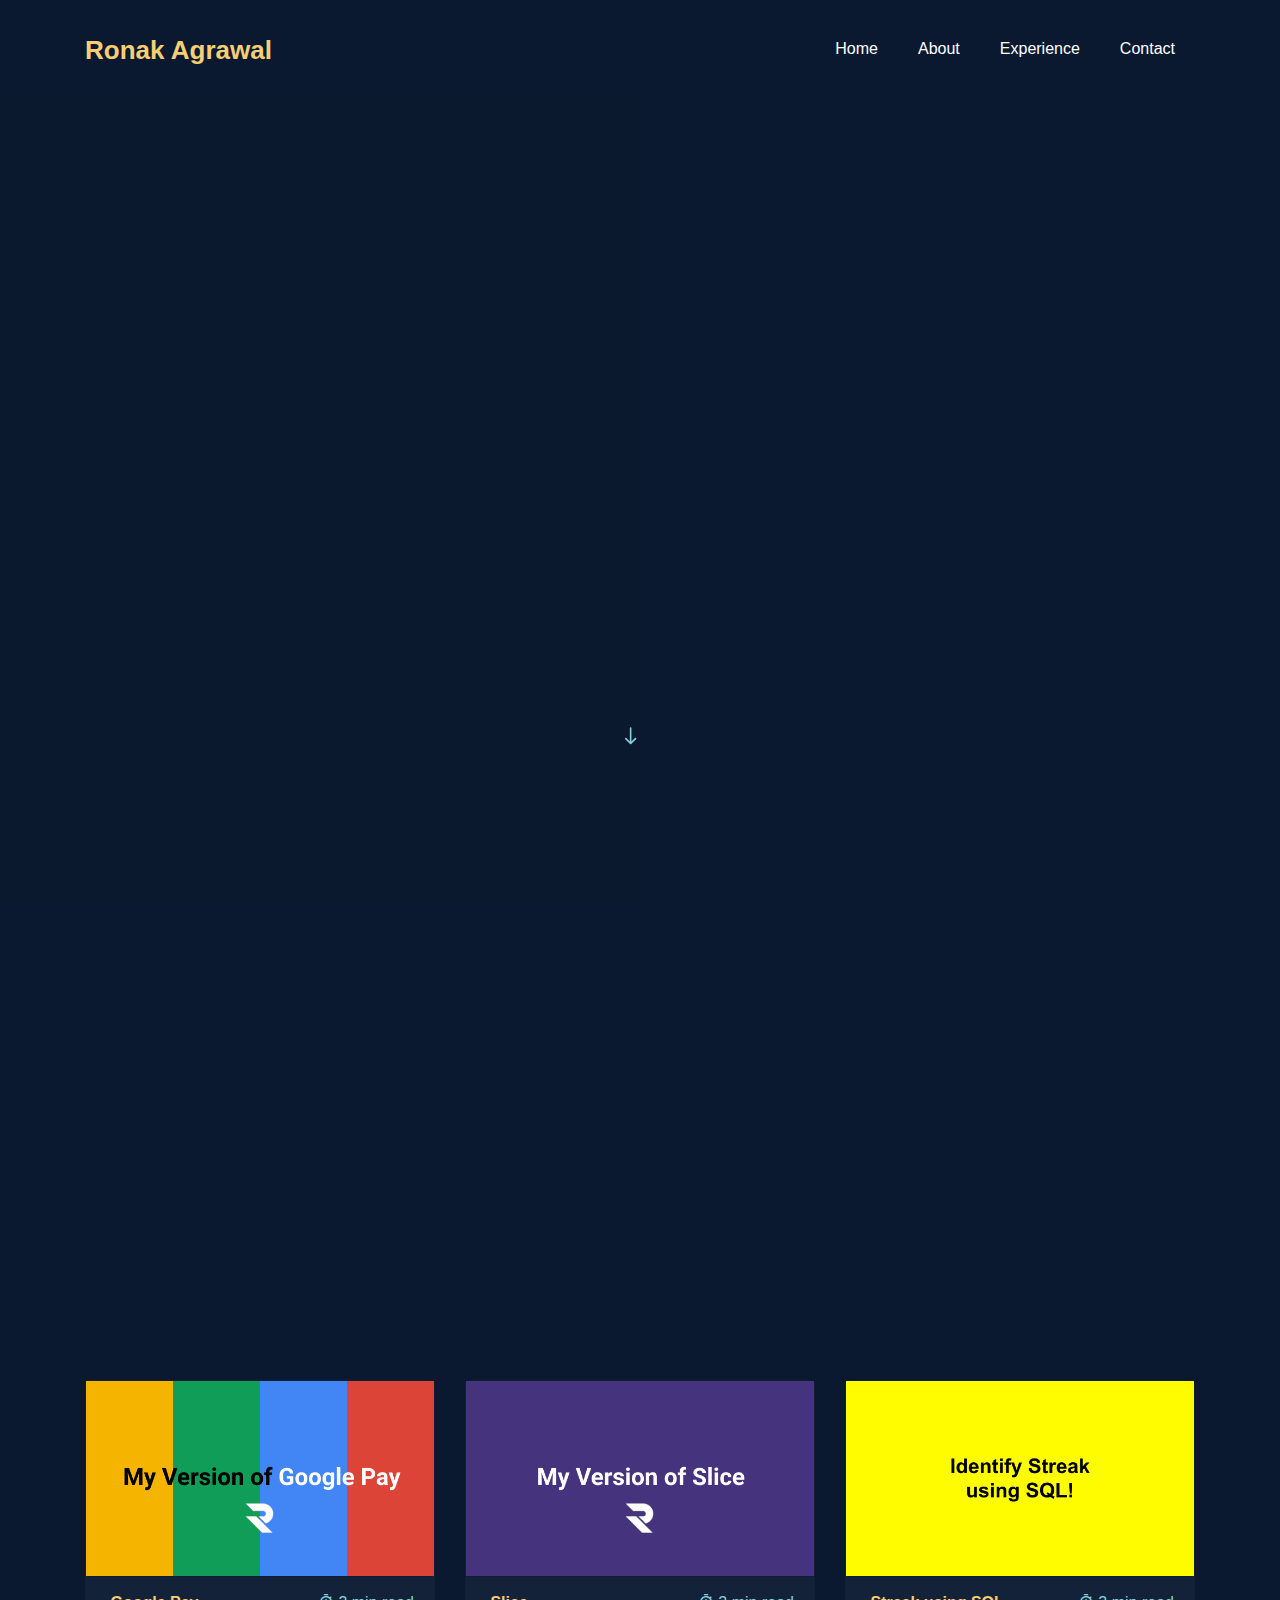
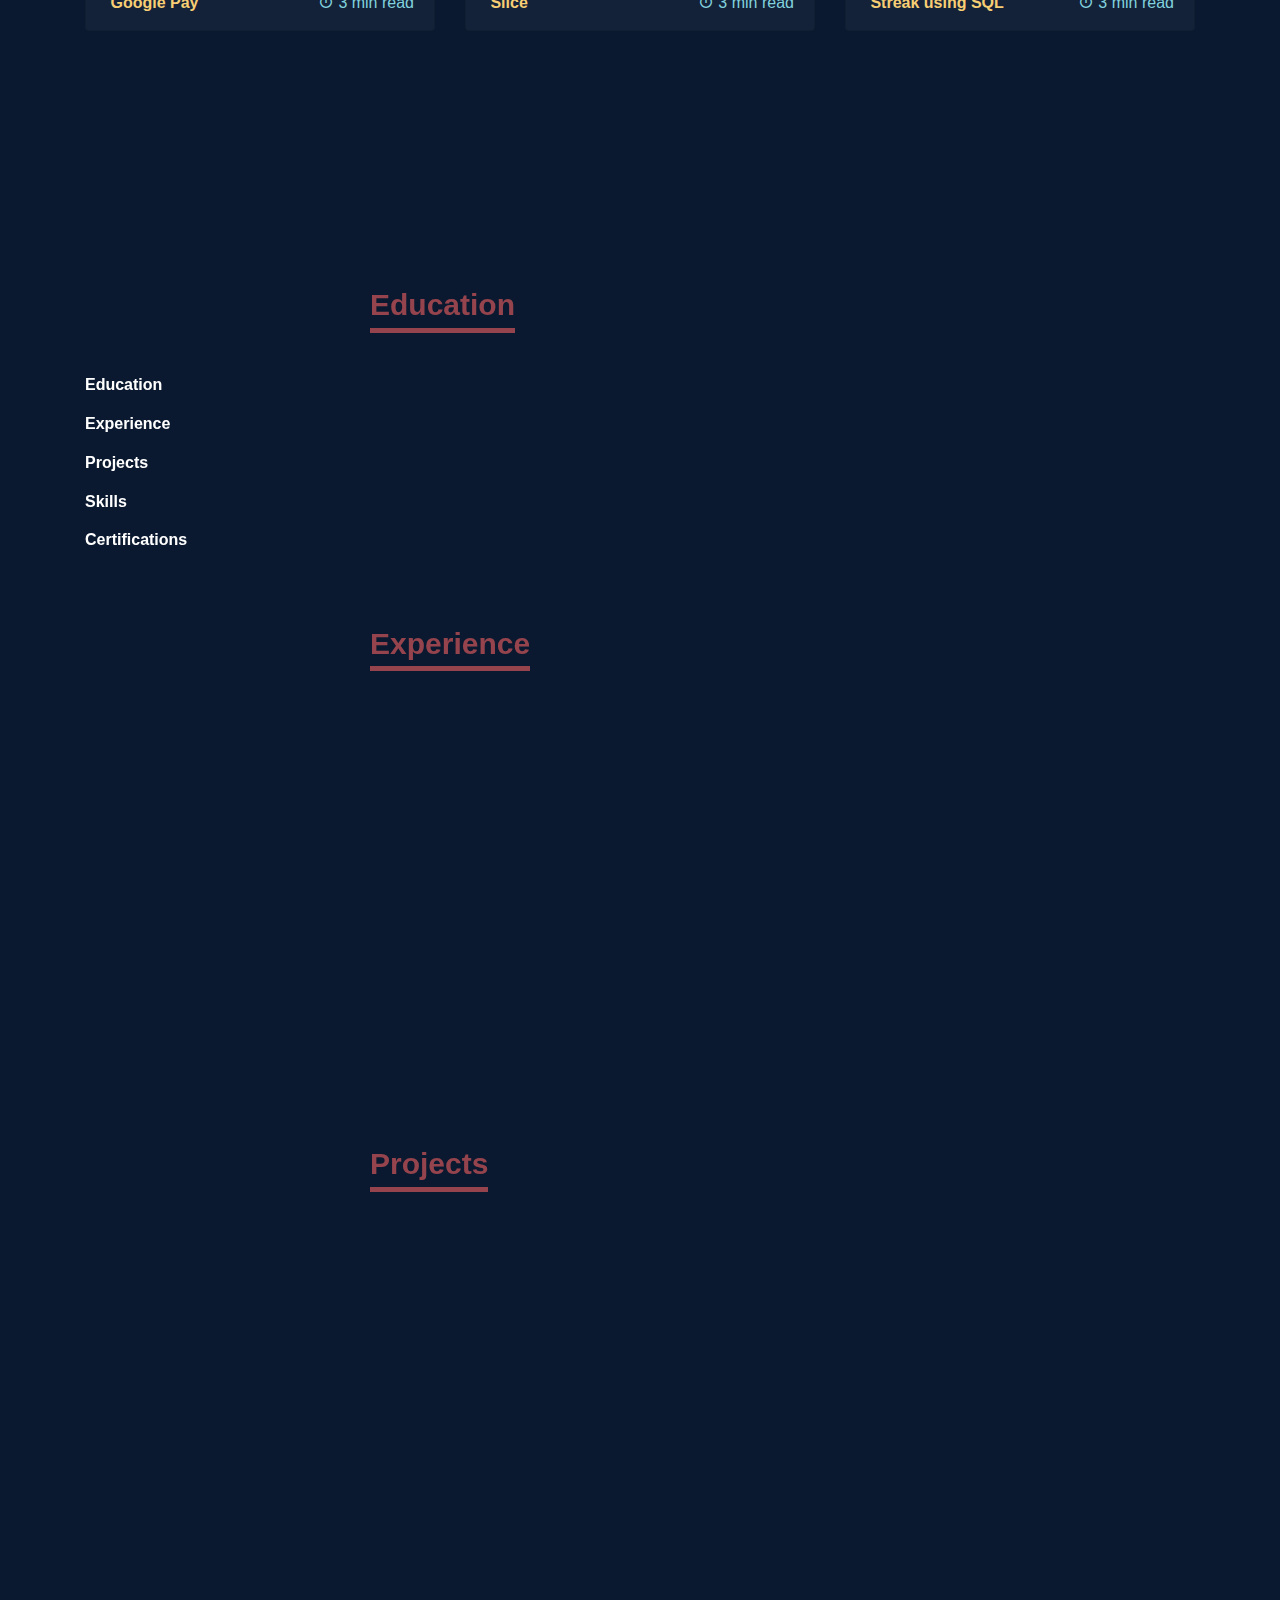
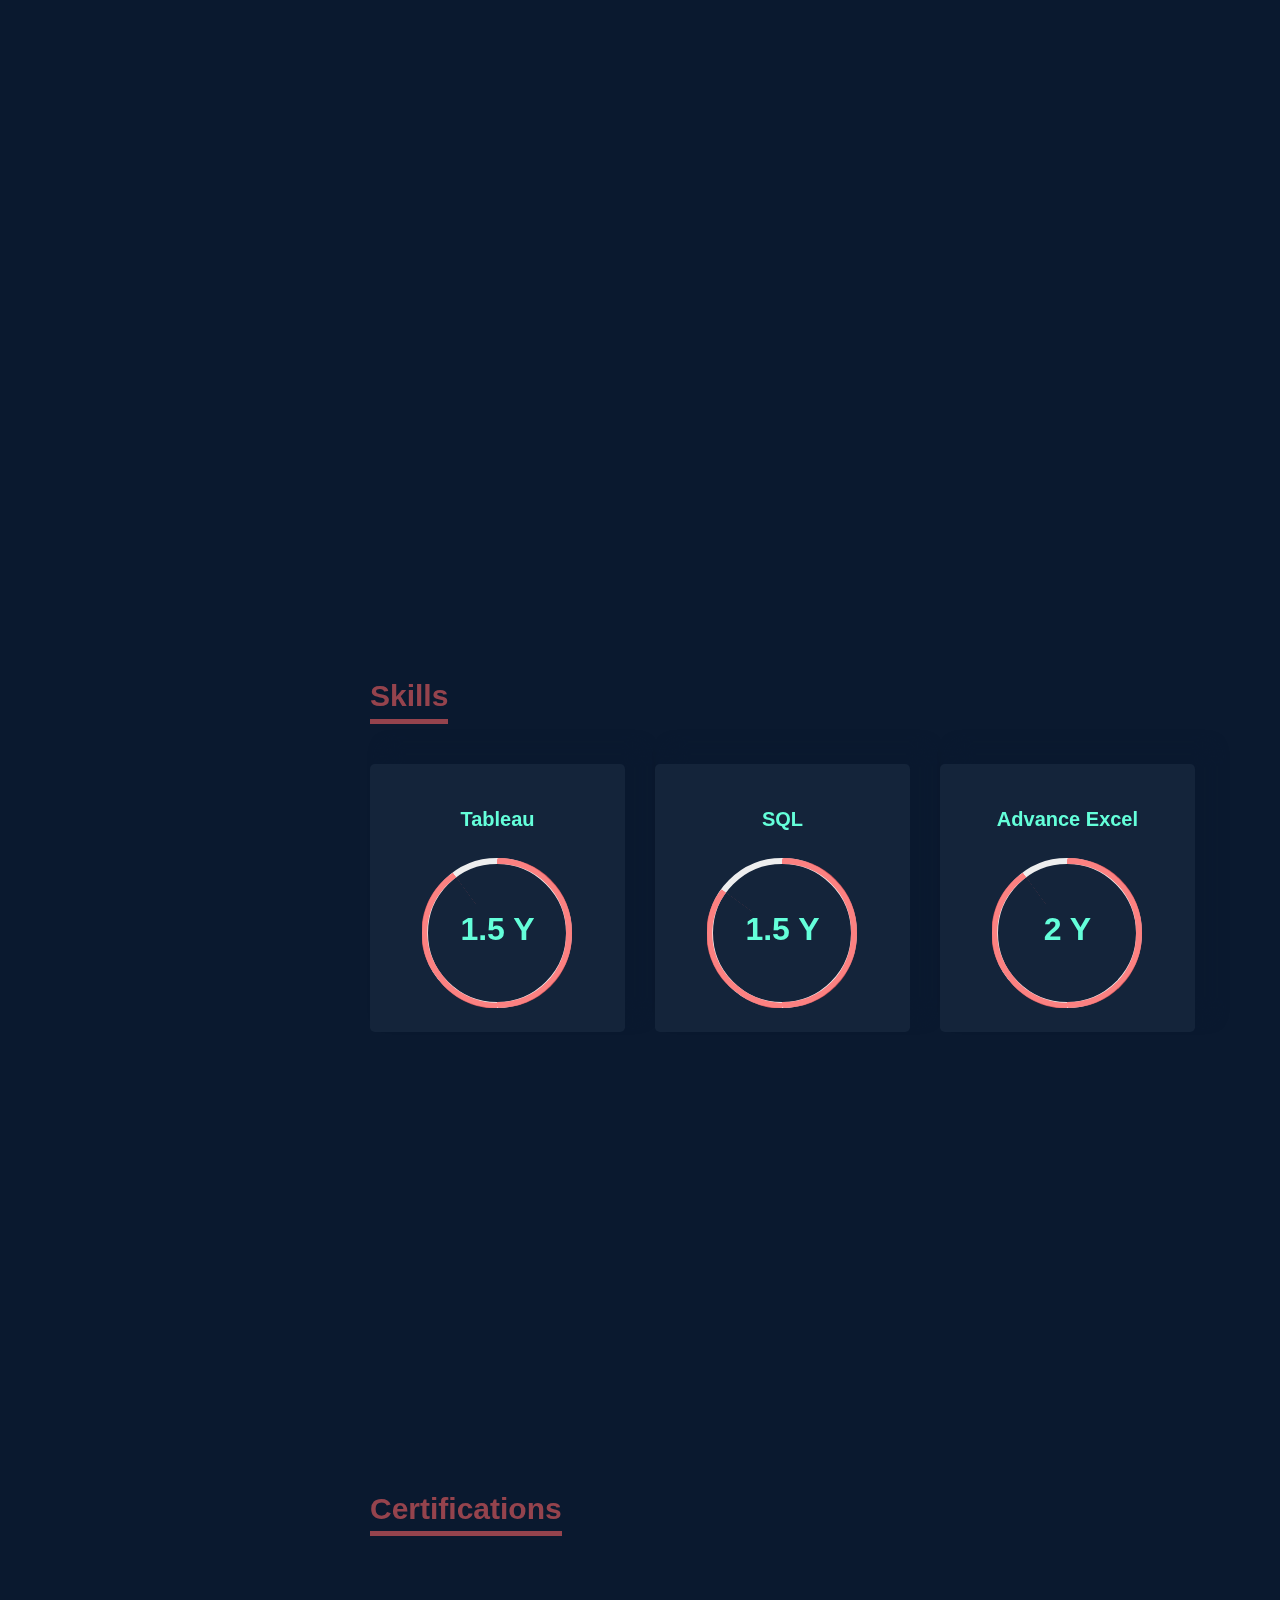
==== commit d7424faa: "Update index.html" ====
--- a/index.html
+++ b/index.html
@@ -194,7 +194,7 @@
 				<div class="col-md-4">
 					<div class="card card-blog">
 					  <div class="card-img">
-						<a href="https://ronakag19.medium.com/my-version-of-slice-dc8f35908e46" target="_blank"><img src="images/streak.png" alt="" class="img-fluid"></a>
+						<a href="https://towardsdev.com/how-to-identify-a-streak-using-sql-9a69191bf7ea" target="_blank"><img src="images/streak.png" alt="" class="img-fluid"></a>
 					  </div>
   
 					  <div class="card-footer">
@@ -495,11 +495,11 @@
 		    					<span class="date">Aug'20 - Sep'21</span>
 		    					<h2>Dunzo, Bangalore, IND</h2>
 								<span class="position">Strategy & Planning</span>
-								<p>
+	<!--							<p>
 									<ul><li style="text-align: justify;"><span style="color: #f7ce74;">Planned</span> and <span style="color: #f7ce74;">Optimized</span> the 
 										flow of Freebies/Sampling segment of the business <span style="color: #f7ce74;">($250K)</span> across <span style="color: #f7ce74;">7</span> cities PAN India. 
 										Accrued <span style="color: #f7ce74;">all-time high</span> Daily/Weekly/Monthly revenues.</li></ul>
-									<!--<ul><li style="text-align: justify;">Created multiple Data visualisation Dashboards in Tableau to take correct business actions at the right time.</li></ul>-->
+									<ul><li style="text-align: justify;">Created multiple Data visualisation Dashboards in Tableau to take correct business actions at the right time.</li></ul>
 									<ul><li style="text-align: justify;"><span style="color: #f7ce74;">Developed</span> and Built a Freebie Stock Distributor in <span style="color: #f7ce74;">Tableau</span>. 
 										It allocates stocks to each store based on multiple factors such as Order volume, Store Rating, and Store Tag.</li></ul>	
 									<ul><li style="text-align: justify;"><span style="color: #f7ce74;">Forecasted</span> the <span style="color: #f7ce74;">OOS</span> (Out of Stock) date. 
@@ -507,7 +507,7 @@
 								</p>
 								<span class="position">Analytics</span>
 								<p>
-										<!--<span style="color: #f7ce74;">Dunzo</span> with the Strategy and New Initiatives Team. We do a lot of Exciting stuff here, Where my work is focused but not restricted to <span style="color: #f7ce74;">Analytics and Planning</span> domains.	-->
+										<span style="color: #f7ce74;">Dunzo</span> with the Strategy and New Initiatives Team. We do a lot of Exciting stuff here, Where my work is focused but not restricted to <span style="color: #f7ce74;">Analytics and Planning</span> domains.	
 									<ul><li style="text-align: justify;"><span style="color: #f7ce74;">Led</span> the <span style="color: #f7ce74;">Analytics</span> front for the Brand Monetization team by 
 										tracking all Pre-order (<span style="color: #f7ce74;">Funnels</span> and <span style="color: #f7ce74;">CTR</span>), 
 										On-delivery (Sales and <span style="color: #f7ce74;">Retention</span>), and Post-delivery metrics (Experience).</li></ul>		
@@ -519,10 +519,10 @@
 								</p>
 								<span class="position">Initiatives</span>
 								<p>
-										<!--<span style="color: #f7ce74;">Dunzo</span> with the Strategy and New Initiatives Team. We do a lot of Exciting stuff here, Where my work is focused but not restricted to <span style="color: #f7ce74;">Analytics and Planning</span> domains.	-->
+										<span style="color: #f7ce74;">Dunzo</span> with the Strategy and New Initiatives Team. We do a lot of Exciting stuff here, Where my work is focused but not restricted to <span style="color: #f7ce74;">Analytics and Planning</span> domains.
 									<ul><li style="text-align: justify;">Strategized & Pitched Brands to collaborate and Converted 1/1 successfully. </li></ul>		
 									<ul><li style="text-align: justify;">Shared my Product feedback and recommendations with Product leads by creating PRDs.</li></ul>							
-								</p>
+								</p> -->
 							</div>
 							</div>
 	    				</div>
@@ -813,6 +813,17 @@
 
 					  <div id="certi" class= "page five">
 					    <h2 class="heading">Certifications</h2>
+						<div class="resume-wrap d-flex ftco-animate">
+					    	<div class="icon d-flex align-items-center justify-content-center">
+					    		<span class="icon-certificate"></span>
+					    	</div>
+					    	<div class="text pl-3">
+		    					<span class="date">Nov'21</span>
+		    					<h2><i class="icon-external-link" style="font-size: 15px;"></i>&nbsp;<a href="https://drive.google.com/file/d/1XTGDnWniSa8PdYLQXKBoo9xeSXrDoQuJ/view?usp=sharing" target="_blank">MixPanel</a></h2>
+		    					<span class="position">MixPanel</span>
+		    					<p></p>
+	    					</div>
+	    				</div>
 					    <div class="resume-wrap d-flex ftco-animate">
 					    	<div class="icon d-flex align-items-center justify-content-center">
 					    		<span class="icon-certificate"></span>
